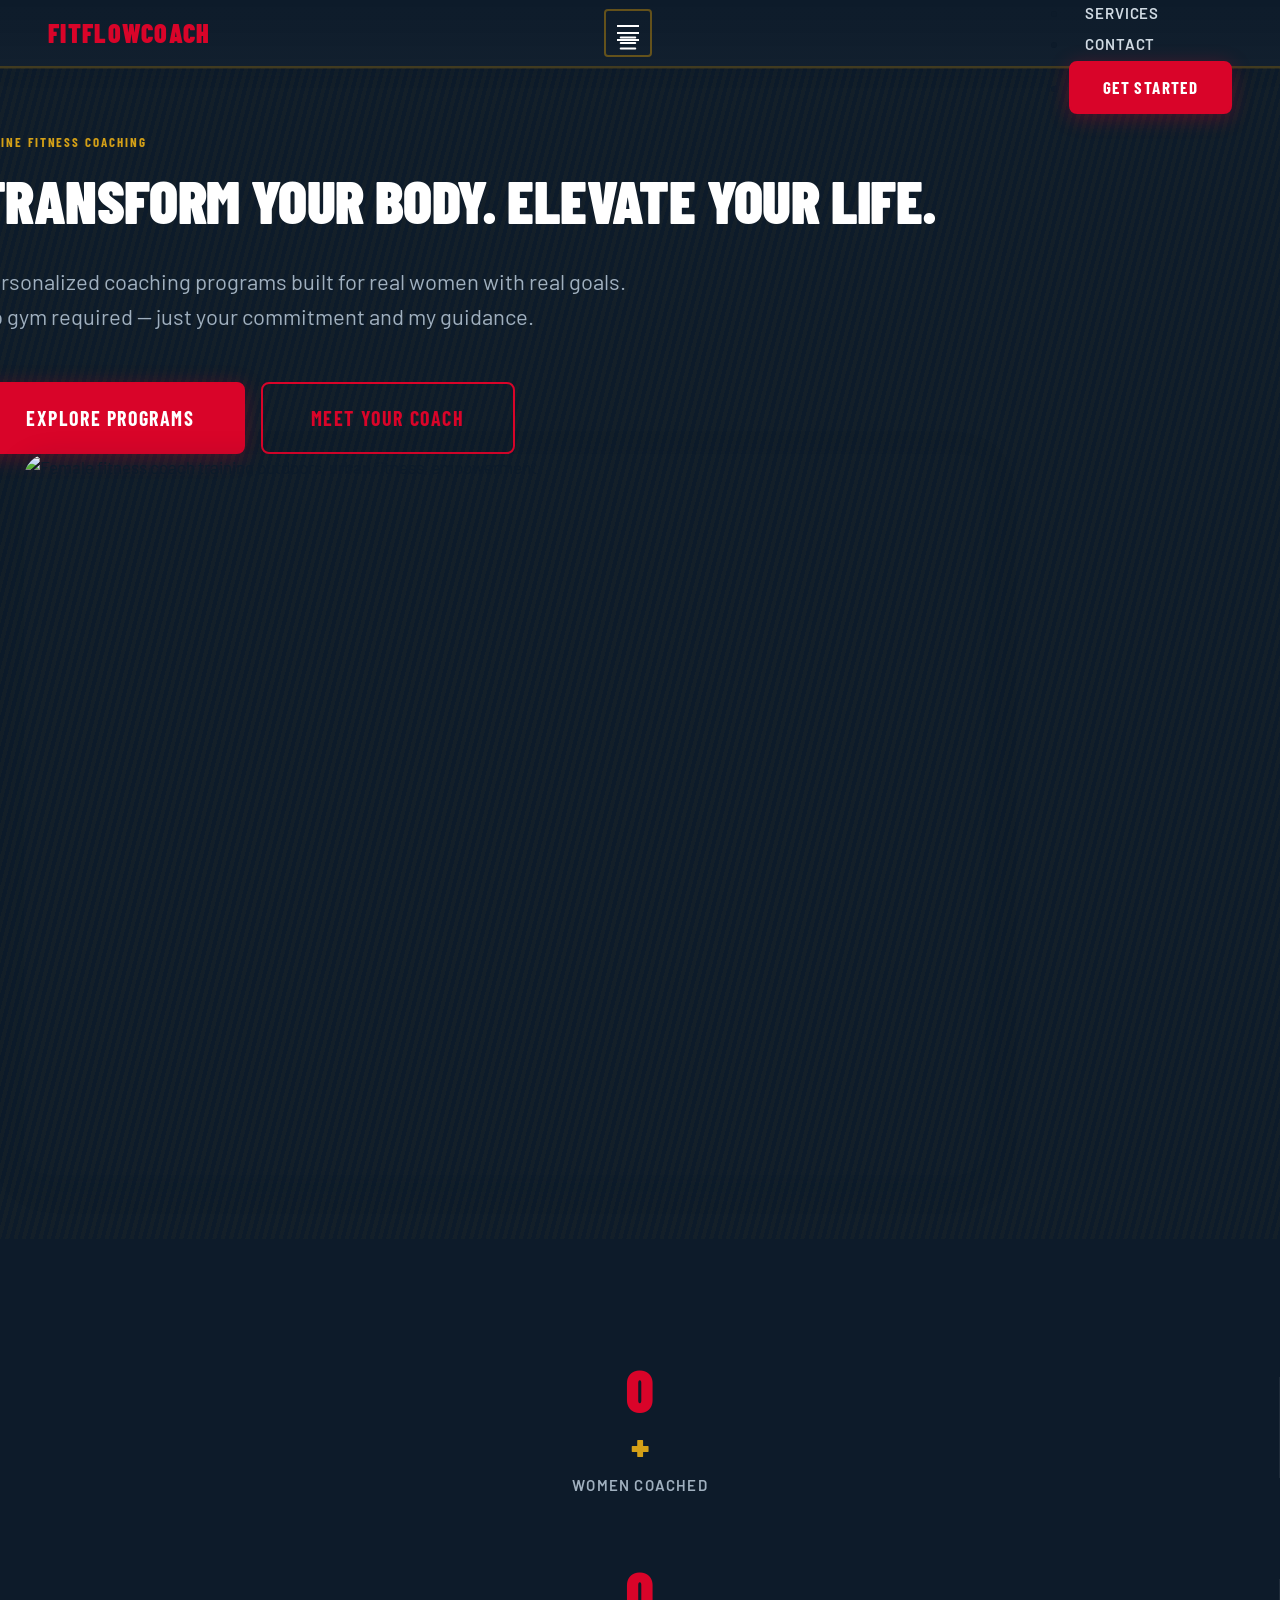
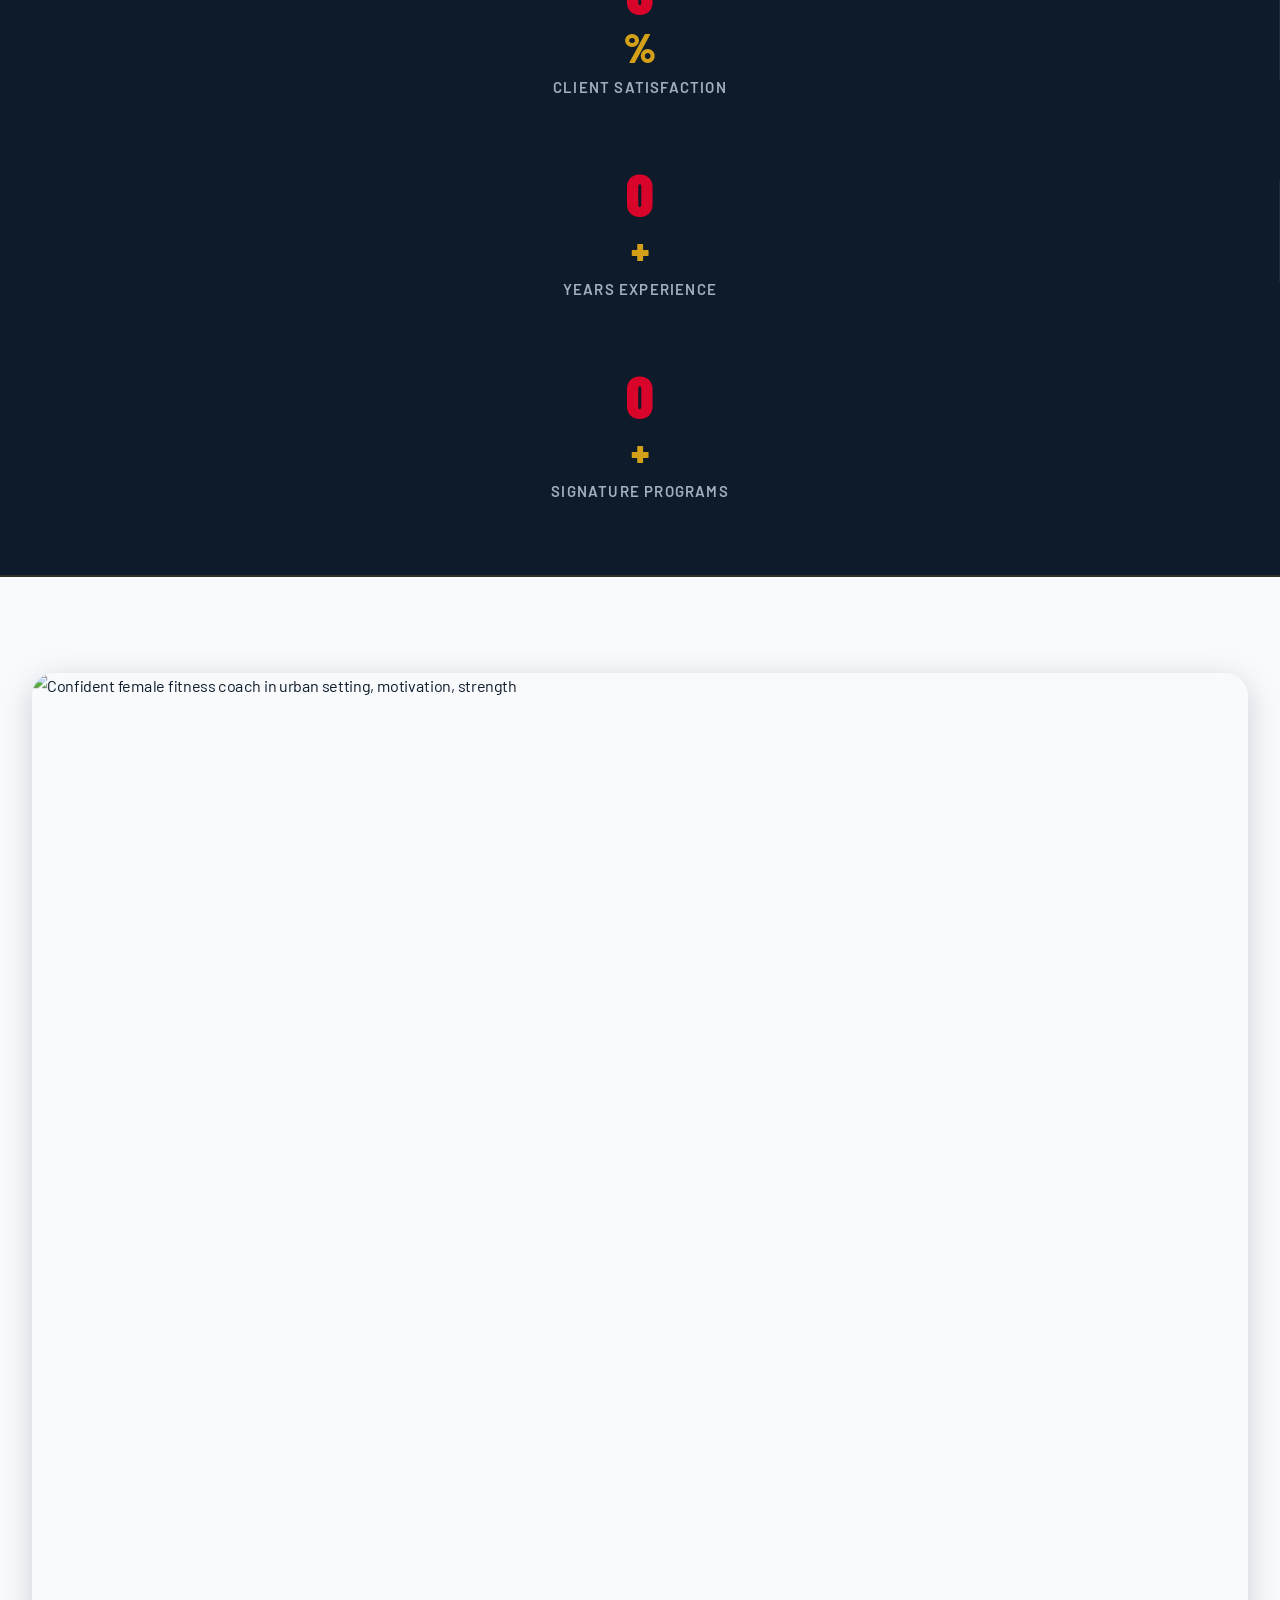
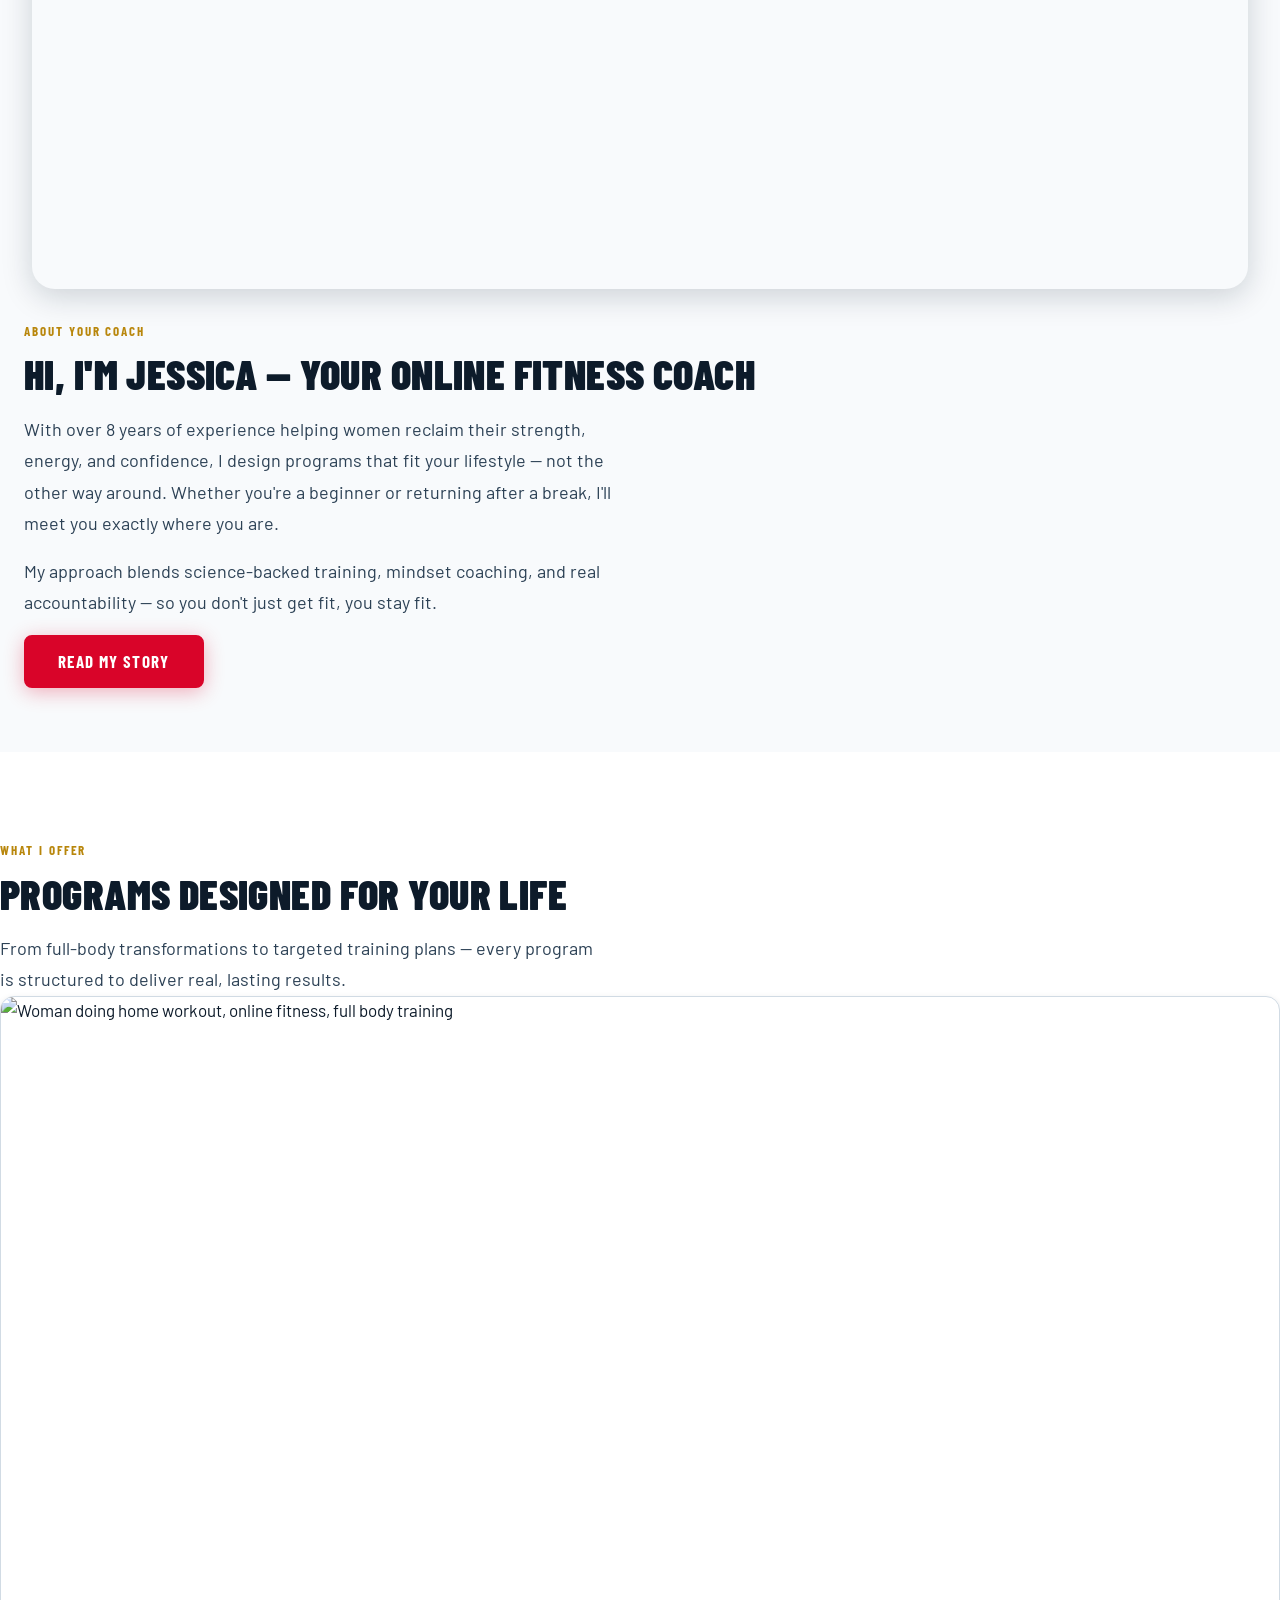
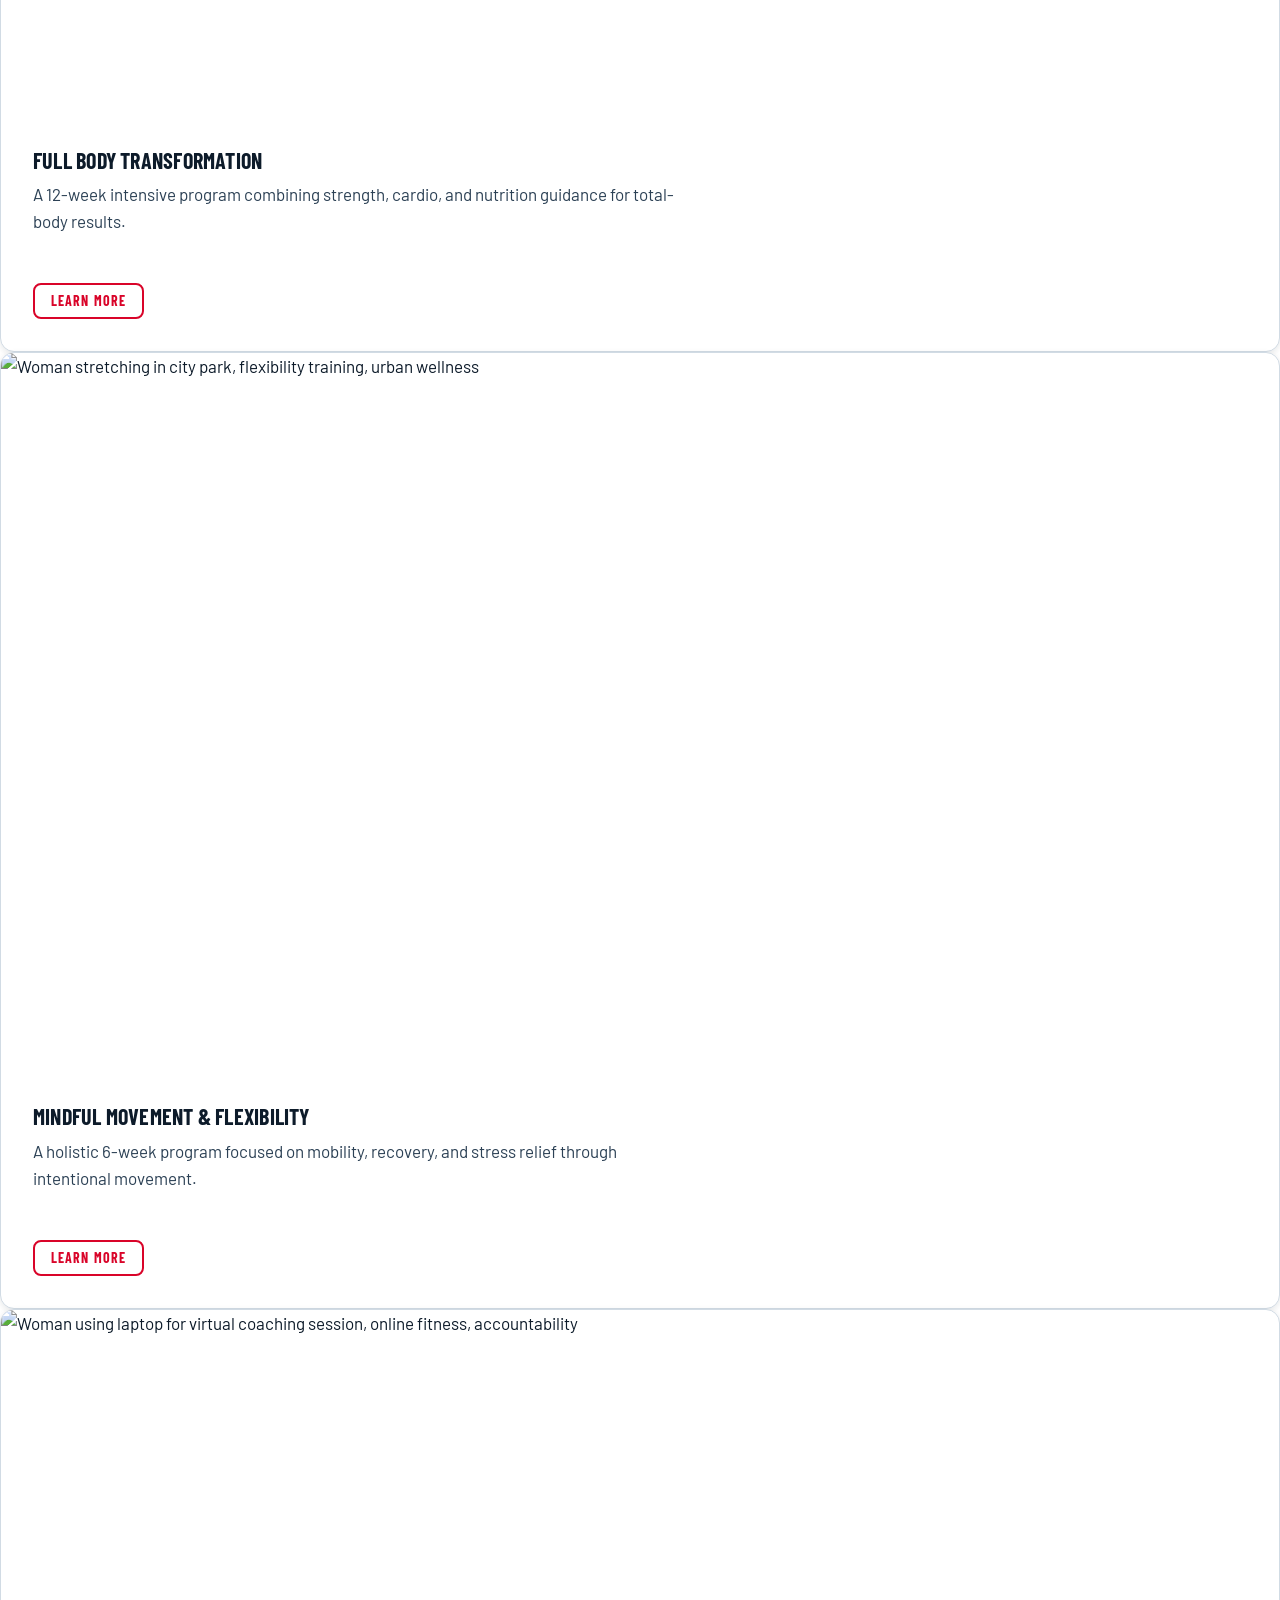
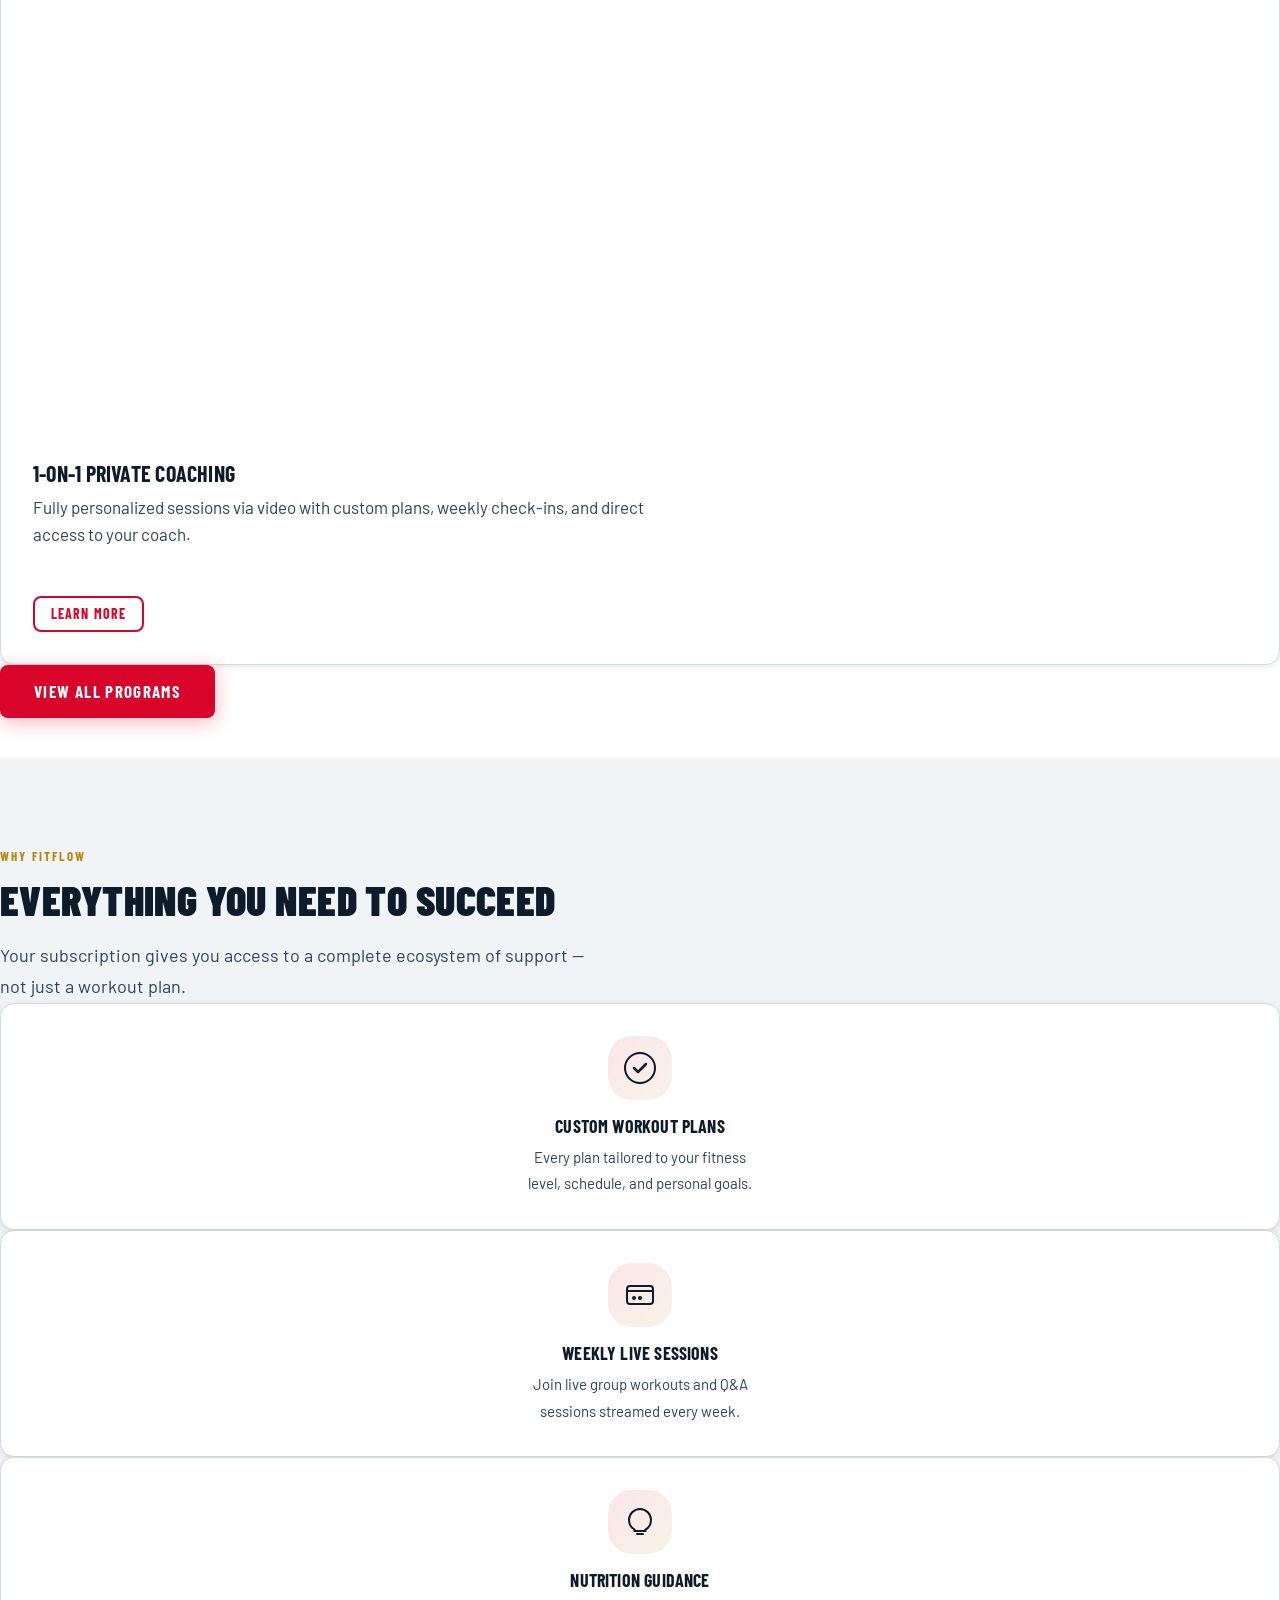
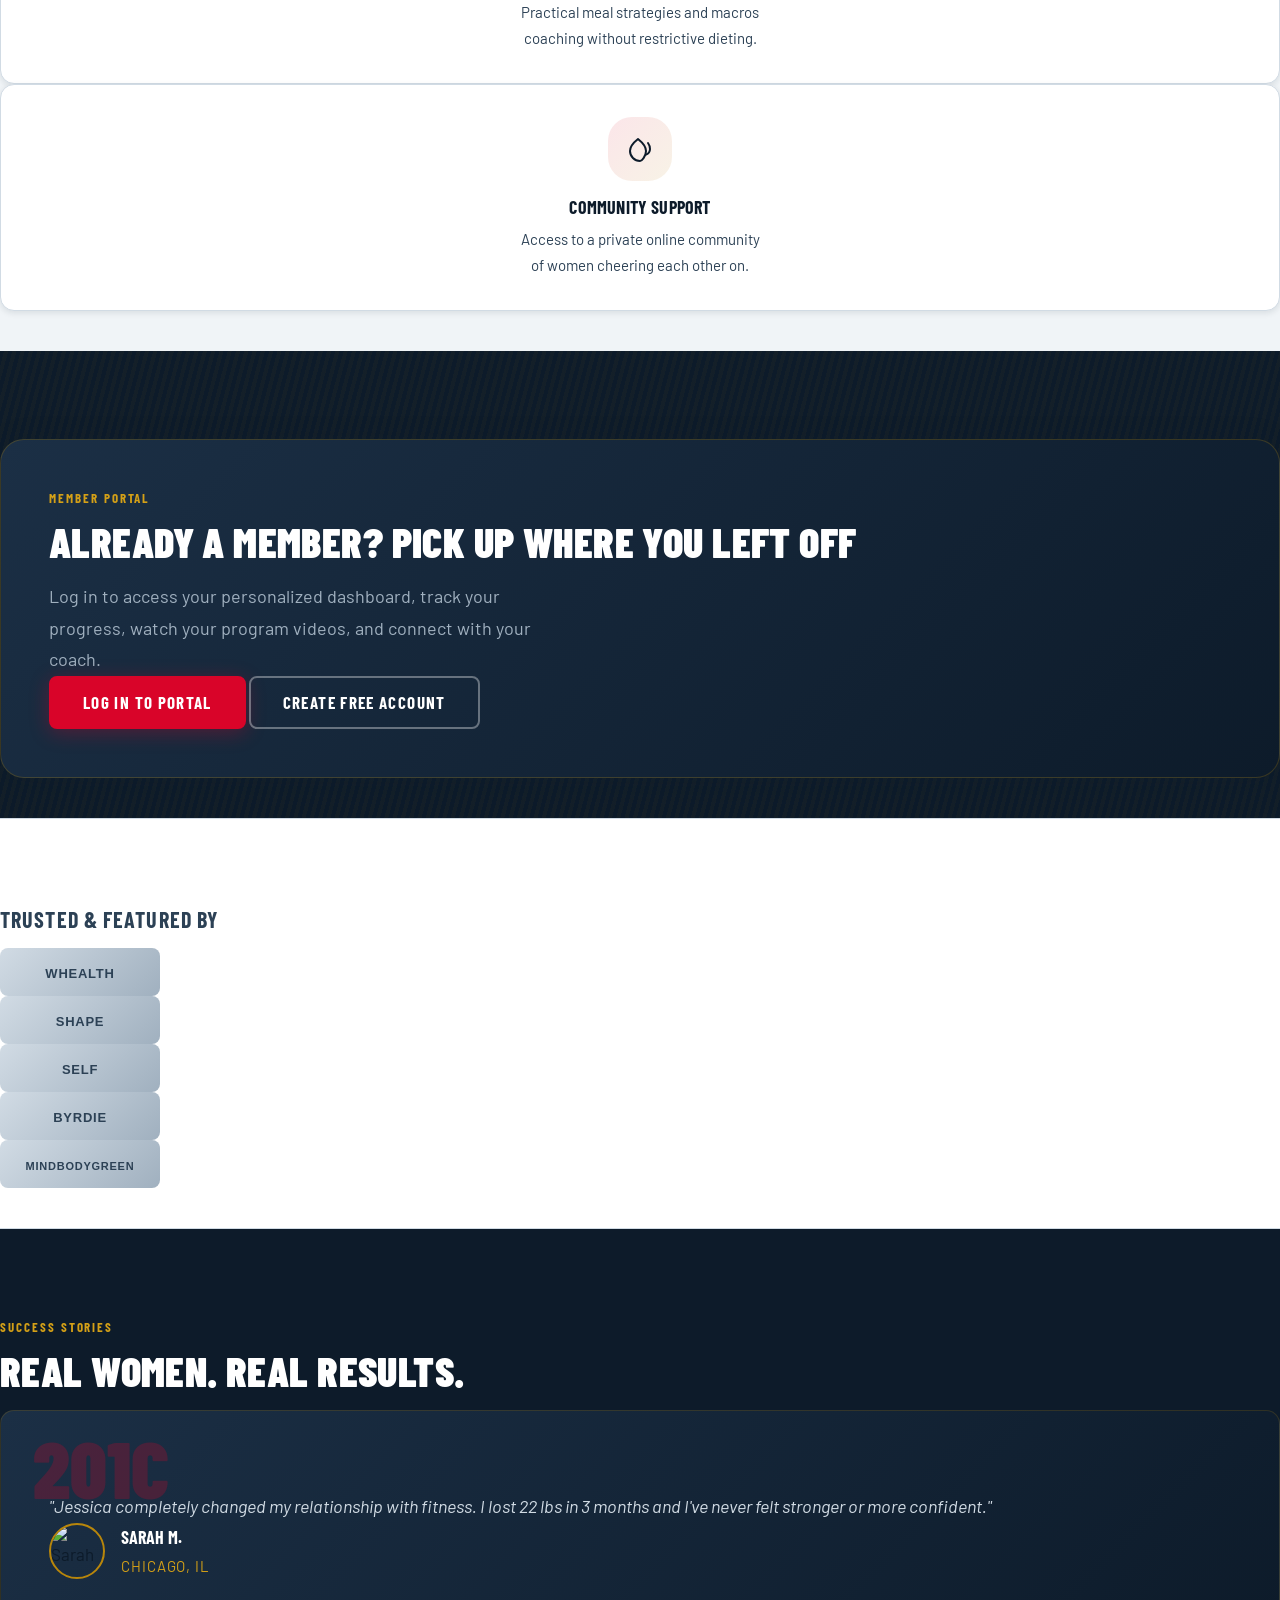
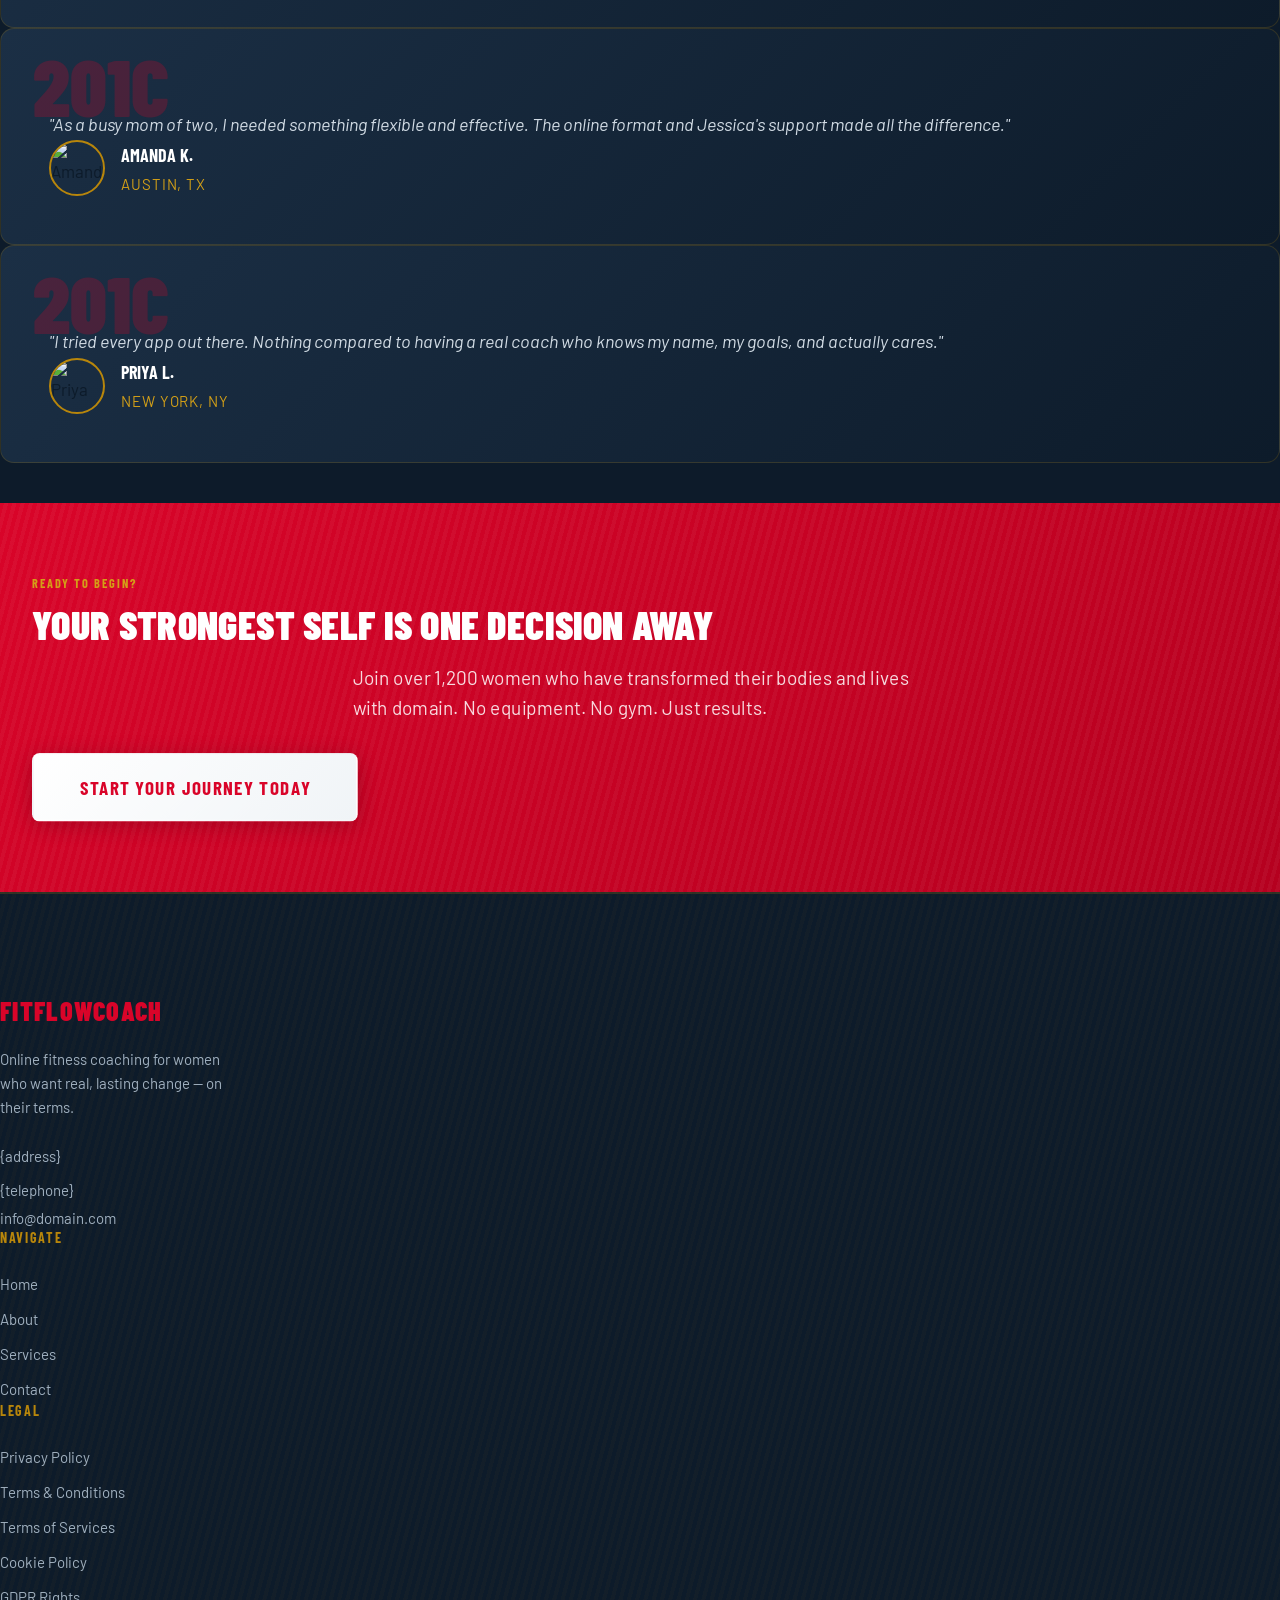
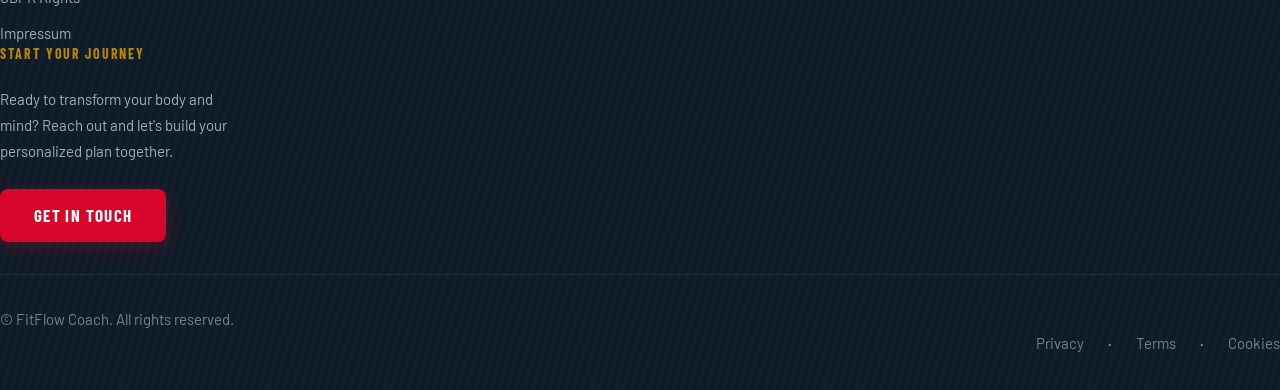
==== index.html @ ef83c3b6 "Initial commit: Batch msgbatch_019ucVMom3RLDq6J95wQAAiG results" ====
<!doctype html>
<html lang="en">
 <head>
  <meta charset="UTF-8">
  <meta name="viewport" content="width=device-width, initial-scale=1.0">
  <title>domain — Online Fitness Coaching for Women</title>
  <meta name="description" content="Transform your body and mindset with domain — personalized online fitness coaching programs designed exclusively for women. Start your journey today.">
  <meta name="robots" content="index, follow">
  <link rel="canonical" href="https://domain.com/">
  <meta property="og:type" content="website">
  <meta property="og:title" content="domain — Online Fitness Coaching for Women">
  <meta property="og:description" content="Transform your body and mindset with domain — personalized online fitness coaching programs designed exclusively for women.">
  <meta property="og:url" content="https://domain.com/">
  <meta property="og:image" content="https://images.unsplash.com/photo-1571019613454-1cb2f99b2d8b?w=1200&amp;h=630&amp;fit=crop">
  <meta name="twitter:card" content="summary_large_image">
  <meta name="twitter:title" content="domain — Online Fitness Coaching for Women">
  <meta name="twitter:description" content="Transform your body and mindset with domain — personalized online fitness coaching programs designed exclusively for women.">
  <link rel="stylesheet" href="style.css">
  <link rel="icon" type="image/png" href="/favicon.png">
  <link rel="apple-touch-icon" href="/apple-touch-icon.png">
 </head>
 <body>
  <header class="l-header navbar navbar-expand-md sticky-top" role="banner">
   <div class="container">
    <a class="navbar-brand c-nav__brand" href="/" aria-label="FitFlow Coach — Home"> <span class="c-nav__logo-text">FitFlow<span class="c-nav__logo-accent">Coach</span></span> </a>
    <button class="navbar-toggler c-nav__toggle" type="button" aria-controls="mainNavigation" aria-expanded="false" aria-label="Toggle navigation"><span class="c-nav__toggle-icon"> 
      <svg width="24" height="24" viewBox="0 0 24 24" fill="none" aria-hidden="true" focusable="false">
       <rect x="3" y="5" width="18" height="2" rx="1" fill="currentColor" /> <rect x="3" y="11" width="18" height="2" rx="1" fill="currentColor" /> <rect x="3" y="17" width="18" height="2" rx="1" fill="currentColor" />
      </svg> 
     </span></button>
    <div class="collapse navbar-collapse c-nav" id="mainNavigation">
     <ul class="navbar-nav ms-auto align-items-md-center gap-md-1" role="list">
      <li class="nav-item" role="listitem"><a class="nav-link c-nav__link" href="/" aria-current="page">Home</a></li>
      <li class="nav-item" role="listitem"><a class="nav-link c-nav__link" href="about.html">About</a></li>
      <li class="nav-item" role="listitem"><a class="nav-link c-nav__link" href="services.html">Services</a></li>
      <li class="nav-item" role="listitem"><a class="nav-link c-nav__link" href="contact.html">Contact</a></li>
      <li class="nav-item ms-md-3" role="listitem"><a class="c-button c-button--primary" href="contact.html">Get Started</a></li>
     </ul>
    </div>
   </div>
  </header>
  <a class="c-skip-link" href="#main-content">Skip to main content</a>
  <main id="main-content" tabindex="-1">
   <section class="l-section l-hero" id="hero" aria-labelledby="hero-heading">
    <div class="container">
     <div class="row align-items-center gy-5">
      <div class="col-12 col-lg-6" data-aos="fade-right">
       <p class="l-hero__eyebrow">Online Fitness Coaching</p>
       <h1 class="l-hero__heading" id="hero-heading"><span class="c-typewriter" aria-label="Transform Your Body. Elevate Your Life.">Transform Your Body. Elevate Your Life.</span></h1>
       <p class="l-hero__subtext">Personalized coaching programs built for real women with real goals. No gym required — just your commitment and my guidance.</p>
       <div class="l-hero__actions d-flex flex-wrap gap-3">
        <a class="c-button c-button--primary c-button--lg" href="services.html">Explore Programs</a> <a class="c-button c-button--outline c-button--lg" href="about.html">Meet Your Coach</a>
       </div>
      </div>
      <div class="col-12 col-lg-6" data-aos="fade-left">
       <div class="ratio ratio-4x3 l-hero__image-wrap">
        <img src="https://images.unsplash.com/photo-1571019613454-1cb2f99b2d8b?w=900&amp;h=675&amp;fit=crop" alt="Female fitness coach training outdoors, urban fitness, empowerment" class="img-fluid l-hero__image" width="900" height="675">
       </div>
      </div>
     </div>
    </div>
   </section>
   <section class="l-section l-stats" id="stats" aria-labelledby="stats-heading">
    <div class="container">
     <h2 class="u-visually-hidden" id="stats-heading">Our Results in Numbers</h2>
     <div class="row gy-4 text-center">
      <div class="col-6 col-md-3" data-aos="fade-up" data-aos-delay="0">
       <div class="c-stat">
        <span class="c-stat__number" data-count="1200">0</span> <span class="c-stat__suffix">+</span>
        <p class="c-stat__label">Women Coached</p>
       </div>
      </div>
      <div class="col-6 col-md-3" data-aos="fade-up" data-aos-delay="100">
       <div class="c-stat">
        <span class="c-stat__number" data-count="96">0</span> <span class="c-stat__suffix">%</span>
        <p class="c-stat__label">Client Satisfaction</p>
       </div>
      </div>
      <div class="col-6 col-md-3" data-aos="fade-up" data-aos-delay="200">
       <div class="c-stat">
        <span class="c-stat__number" data-count="8">0</span> <span class="c-stat__suffix">+</span>
        <p class="c-stat__label">Years Experience</p>
       </div>
      </div>
      <div class="col-6 col-md-3" data-aos="fade-up" data-aos-delay="300">
       <div class="c-stat">
        <span class="c-stat__number" data-count="15">0</span> <span class="c-stat__suffix">+</span>
        <p class="c-stat__label">Signature Programs</p>
       </div>
      </div>
     </div>
    </div>
   </section>
   <section class="l-section l-about-teaser" id="about-teaser" aria-labelledby="about-teaser-heading">
    <div class="container">
     <div class="row align-items-center gy-5">
      <div class="col-12 col-md-5" data-aos="zoom-in">
       <div class="ratio ratio-1x1 l-about-teaser__image-wrap">
        <img src="https://images.unsplash.com/photo-1518611012118-696072aa579a?w=600&amp;h=600&amp;fit=crop" alt="Confident female fitness coach in urban setting, motivation, strength" class="img-fluid l-about-teaser__image" width="600" height="600" loading="lazy">
       </div>
      </div>
      <div class="col-12 col-md-7" data-aos="fade-left">
       <span class="c-section-label">About Your Coach</span>
       <h2 class="c-section-title">Hi, I'm Jessica — Your Online Fitness Coach</h2>
       <p class="c-section-body">With over 8 years of experience helping women reclaim their strength, energy, and confidence, I design programs that fit your lifestyle — not the other way around. Whether you're a beginner or returning after a break, I'll meet you exactly where you are.</p>
       <p class="c-section-body">My approach blends science-backed training, mindset coaching, and real accountability — so you don't just get fit, you stay fit.</p>
       <a class="c-button c-button--primary mt-3" href="about.html">Read My Story</a>
      </div>
     </div>
    </div>
   </section>
   <section class="l-section l-services-preview" id="services-preview" aria-labelledby="services-preview-heading">
    <div class="container">
     <div class="row justify-content-center text-center mb-5" data-aos="fade-up">
      <div class="col-12 col-md-8">
       <span class="c-section-label">What I Offer</span>
       <h2 class="c-section-title" id="services-preview-heading">Programs Designed for Your Life</h2>
       <p class="c-section-body">From full-body transformations to targeted training plans — every program is structured to deliver real, lasting results.</p>
      </div>
     </div>
     <div class="row gy-4">
      <div class="col-12 col-md-4" data-aos="fade-up" data-aos-delay="0">
       <div class="c-card h-100 d-flex flex-column">
        <div class="ratio ratio-16x9">
         <img src="https://images.unsplash.com/photo-1554284126-aa88f22d8b74?w=640&amp;h=360&amp;fit=crop" alt="Woman doing home workout, online fitness, full body training" class="c-card__image" width="640" height="360" loading="lazy">
        </div>
        <div class="c-card__body">
         <h3 class="c-card__title">Full Body Transformation</h3>
         <p class="c-card__text">A 12-week intensive program combining strength, cardio, and nutrition guidance for total-body results.</p>
        </div>
        <div class="c-card__footer mt-auto">
         <a class="c-button c-button--outline c-button--sm" href="services.html">Learn More</a>
        </div>
       </div>
      </div>
      <div class="col-12 col-md-4" data-aos="fade-up" data-aos-delay="100">
       <div class="c-card h-100 d-flex flex-column">
        <div class="ratio ratio-16x9">
         <img src="https://images.unsplash.com/photo-1518310383802-640c2de311b2?w=640&amp;h=360&amp;fit=crop" alt="Woman stretching in city park, flexibility training, urban wellness" class="c-card__image" width="640" height="360" loading="lazy">
        </div>
        <div class="c-card__body">
         <h3 class="c-card__title">Mindful Movement &amp; Flexibility</h3>
         <p class="c-card__text">A holistic 6-week program focused on mobility, recovery, and stress relief through intentional movement.</p>
        </div>
        <div class="c-card__footer mt-auto">
         <a class="c-button c-button--outline c-button--sm" href="services.html">Learn More</a>
        </div>
       </div>
      </div>
      <div class="col-12 col-md-4" data-aos="fade-up" data-aos-delay="200">
       <div class="c-card h-100 d-flex flex-column">
        <div class="ratio ratio-16x9">
         <img src="https://images.unsplash.com/photo-1593079831268-3381b0db4a77?w=640&amp;h=360&amp;fit=crop" alt="Woman using laptop for virtual coaching session, online fitness, accountability" class="c-card__image" width="640" height="360" loading="lazy">
        </div>
        <div class="c-card__body">
         <h3 class="c-card__title">1-on-1 Private Coaching</h3>
         <p class="c-card__text">Fully personalized sessions via video with custom plans, weekly check-ins, and direct access to your coach.</p>
        </div>
        <div class="c-card__footer mt-auto">
         <a class="c-button c-button--outline c-button--sm" href="services.html">Learn More</a>
        </div>
       </div>
      </div>
     </div>
     <div class="row justify-content-center mt-5" data-aos="fade-up">
      <div class="col-auto">
       <a class="c-button c-button--primary" href="services.html">View All Programs</a>
      </div>
     </div>
    </div>
   </section>
   <section class="l-section l-benefits" id="subscription-benefits" aria-labelledby="benefits-heading">
    <div class="container">
     <div class="row justify-content-center text-center mb-5" data-aos="fade-up">
      <div class="col-12 col-md-8">
       <span class="c-section-label">Why FitFlow</span>
       <h2 class="c-section-title" id="benefits-heading">Everything You Need to Succeed</h2>
       <p class="c-section-body">Your subscription gives you access to a complete ecosystem of support — not just a workout plan.</p>
      </div>
     </div>
     <div class="row gy-4">
      <div class="col-12 col-sm-6 col-lg-3" data-aos="fade-up" data-aos-delay="0">
       <div class="c-benefit">
        <div class="c-benefit__icon" aria-hidden="true">
         <svg width="32" height="32" viewBox="0 0 32 32" fill="none" xmlns="http://www.w3.org/2000/svg">
          <circle cx="16" cy="16" r="15" stroke="currentColor" stroke-width="2" /> <path d="M10 16l4 4 8-8" stroke="currentColor" stroke-width="2.5" stroke-linecap="round" stroke-linejoin="round" />
         </svg>
        </div>
        <h3 class="c-benefit__title">Custom Workout Plans</h3>
        <p class="c-benefit__text">Every plan tailored to your fitness level, schedule, and personal goals.</p>
       </div>
      </div>
      <div class="col-12 col-sm-6 col-lg-3" data-aos="fade-up" data-aos-delay="100">
       <div class="c-benefit">
        <div class="c-benefit__icon" aria-hidden="true">
         <svg width="32" height="32" viewBox="0 0 32 32" fill="none" xmlns="http://www.w3.org/2000/svg">
          <rect x="3" y="7" width="26" height="18" rx="3" stroke="currentColor" stroke-width="2" /> <path d="M3 12h26" stroke="currentColor" stroke-width="2" /> <circle cx="10" cy="19" r="2" fill="currentColor" /> <circle cx="16" cy="19" r="2" fill="currentColor" />
         </svg>
        </div>
        <h3 class="c-benefit__title">Weekly Live Sessions</h3>
        <p class="c-benefit__text">Join live group workouts and Q&amp;A sessions streamed every week.</p>
       </div>
      </div>
      <div class="col-12 col-sm-6 col-lg-3" data-aos="fade-up" data-aos-delay="200">
       <div class="c-benefit">
        <div class="c-benefit__icon" aria-hidden="true">
         <svg width="32" height="32" viewBox="0 0 32 32" fill="none" xmlns="http://www.w3.org/2000/svg">
          <path d="M16 3C9.925 3 5 7.925 5 14c0 4.09 2.193 7.665 5.5 9.598V25h11v-1.402A11 11 0 0 0 27 14C27 7.925 22.075 3 16 3Z" stroke="currentColor" stroke-width="2" /> <path d="M11 25h10M13 28h6" stroke="currentColor" stroke-width="2" stroke-linecap="round" />
         </svg>
        </div>
        <h3 class="c-benefit__title">Nutrition Guidance</h3>
        <p class="c-benefit__text">Practical meal strategies and macros coaching without restrictive dieting.</p>
       </div>
      </div>
      <div class="col-12 col-sm-6 col-lg-3" data-aos="fade-up" data-aos-delay="300">
       <div class="c-benefit">
        <div class="c-benefit__icon" aria-hidden="true">
         <svg width="32" height="32" viewBox="0 0 32 32" fill="none" xmlns="http://www.w3.org/2000/svg">
          <path d="M16 28C10.477 28 6 23.523 6 18c0-3.866 2.79-7.866 8-12 5.21 4.134 8 8.134 8 12 0 5.523-4.477 10-6 10Z" stroke="currentColor" stroke-width="2" stroke-linejoin="round" /> <path d="M24 10c1.5 2 2 4 2 6a6 6 0 0 1-4 5.6" stroke="currentColor" stroke-width="2" stroke-linecap="round" />
         </svg>
        </div>
        <h3 class="c-benefit__title">Community Support</h3>
        <p class="c-benefit__text">Access to a private online community of women cheering each other on.</p>
       </div>
      </div>
     </div>
    </div>
   </section>
   <section class="l-section l-login-teaser" id="login-teaser" aria-labelledby="login-teaser-heading">
    <div class="container">
     <div class="row justify-content-center">
      <div class="col-12 col-md-10 col-lg-8" data-aos="fade-up">
       <div class="c-login-teaser">
        <div class="row align-items-center gy-4">
         <div class="col-12 col-md-7">
          <span class="c-section-label c-section-label--light">Member Portal</span>
          <h2 class="c-login-teaser__title" id="login-teaser-heading">Already a Member? Pick Up Where You Left Off</h2>
          <p class="c-login-teaser__text">Log in to access your personalized dashboard, track your progress, watch your program videos, and connect with your coach.</p>
         </div>
         <div class="col-12 col-md-5 d-flex flex-column gap-3">
          <a class="c-button c-button--primary w-100" href="contact.html">Log In to Portal</a> <a class="c-button c-button--ghost w-100" href="contact.html">Create Free Account</a>
         </div>
        </div>
       </div>
      </div>
     </div>
    </div>
   </section>
   <section class="l-section l-partners" id="partners" aria-labelledby="partners-heading">
    <div class="container">
     <div class="row justify-content-center text-center mb-4" data-aos="fade-up">
      <div class="col-12">
       <h2 class="c-section-title--sm" id="partners-heading">Trusted &amp; Featured By</h2>
      </div>
     </div>
     <div class="row align-items-center justify-content-center gy-4 gx-5" aria-label="Partner logos" data-aos="fade-up">
      <div class="col-6 col-sm-4 col-md-2 d-flex justify-content-center">
       <div class="c-partner-logo" aria-label="Women's Health Magazine">
        <svg viewBox="0 0 120 40" fill="none" xmlns="http://www.w3.org/2000/svg" width="120" height="40" aria-hidden="true" focusable="false">
         <rect width="120" height="40" rx="4" fill="none" /> <text x="60" y="26" text-anchor="middle" font-size="13" font-weight="700" fill="currentColor" font-family="sans-serif">WHealth</text>
        </svg>
       </div>
      </div>
      <div class="col-6 col-sm-4 col-md-2 d-flex justify-content-center">
       <div class="c-partner-logo" aria-label="Shape Magazine">
        <svg viewBox="0 0 120 40" fill="none" xmlns="http://www.w3.org/2000/svg" width="120" height="40" aria-hidden="true" focusable="false">
         <rect width="120" height="40" rx="4" fill="none" /> <text x="60" y="26" text-anchor="middle" font-size="13" font-weight="700" fill="currentColor" font-family="sans-serif">SHAPE</text>
        </svg>
       </div>
      </div>
      <div class="col-6 col-sm-4 col-md-2 d-flex justify-content-center">
       <div class="c-partner-logo" aria-label="Self Magazine">
        <svg viewBox="0 0 120 40" fill="none" xmlns="http://www.w3.org/2000/svg" width="120" height="40" aria-hidden="true" focusable="false">
         <rect width="120" height="40" rx="4" fill="none" /> <text x="60" y="26" text-anchor="middle" font-size="13" font-weight="700" fill="currentColor" font-family="sans-serif">SELF</text>
        </svg>
       </div>
      </div>
      <div class="col-6 col-sm-4 col-md-2 d-flex justify-content-center">
       <div class="c-partner-logo" aria-label="Byrdie">
        <svg viewBox="0 0 120 40" fill="none" xmlns="http://www.w3.org/2000/svg" width="120" height="40" aria-hidden="true" focusable="false">
         <rect width="120" height="40" rx="4" fill="none" /> <text x="60" y="26" text-anchor="middle" font-size="13" font-weight="700" fill="currentColor" font-family="sans-serif">Byrdie</text>
        </svg>
       </div>
      </div>
      <div class="col-6 col-sm-4 col-md-2 d-flex justify-content-center">
       <div class="c-partner-logo" aria-label="Mindbodygreen">
        <svg viewBox="0 0 120 40" fill="none" xmlns="http://www.w3.org/2000/svg" width="120" height="40" aria-hidden="true" focusable="false">
         <rect width="120" height="40" rx="4" fill="none" /> <text x="60" y="26" text-anchor="middle" font-size="11" font-weight="700" fill="currentColor" font-family="sans-serif">mindbodygreen</text>
        </svg>
       </div>
      </div>
     </div>
    </div>
   </section>
   <section class="l-section l-testimonials" id="testimonials" aria-labelledby="testimonials-heading">
    <div class="container">
     <div class="row justify-content-center text-center mb-5" data-aos="fade-up">
      <div class="col-12 col-md-8">
       <span class="c-section-label">Success Stories</span>
       <h2 class="c-section-title" id="testimonials-heading">Real Women. Real Results.</h2>
      </div>
     </div>
     <div class="row gy-4">
      <div class="col-12 col-md-4" data-aos="fade-up" data-aos-delay="0">
       <div class="c-testimonial h-100">
        <blockquote class="c-testimonial__quote">"Jessica completely changed my relationship with fitness. I lost 22 lbs in 3 months and I've never felt stronger or more confident."</blockquote>
        <div class="c-testimonial__author d-flex align-items-center gap-3 mt-4">
         <div class="c-testimonial__avatar">
          <img src="https://images.unsplash.com/photo-1531746020798-e6953c6e8e04?w=80&amp;h=80&amp;fit=crop&amp;crop=face" alt="Sarah M., fitness client testimonial" width="56" height="56" loading="lazy">
         </div>
         <div>
          <strong class="c-testimonial__name">Sarah M.</strong>
          <p class="c-testimonial__role">Chicago, IL</p>
         </div>
        </div>
       </div>
      </div>
      <div class="col-12 col-md-4" data-aos="fade-up" data-aos-delay="100">
       <div class="c-testimonial h-100">
        <blockquote class="c-testimonial__quote">"As a busy mom of two, I needed something flexible and effective. The online format and Jessica's support made all the difference."</blockquote>
        <div class="c-testimonial__author d-flex align-items-center gap-3 mt-4">
         <div class="c-testimonial__avatar">
          <img src="https://images.unsplash.com/photo-1508214751196-bcfd4ca60f91?w=80&amp;h=80&amp;fit=crop&amp;crop=face" alt="Amanda K., fitness client testimonial" width="56" height="56" loading="lazy">
         </div>
         <div>
          <strong class="c-testimonial__name">Amanda K.</strong>
          <p class="c-testimonial__role">Austin, TX</p>
         </div>
        </div>
       </div>
      </div>
      <div class="col-12 col-md-4" data-aos="fade-up" data-aos-delay="200">
       <div class="c-testimonial h-100">
        <blockquote class="c-testimonial__quote">"I tried every app out there. Nothing compared to having a real coach who knows my name, my goals, and actually cares."</blockquote>
        <div class="c-testimonial__author d-flex align-items-center gap-3 mt-4">
         <div class="c-testimonial__avatar">
          <img src="https://images.unsplash.com/photo-1544005313-94ddf0286df2?w=80&amp;h=80&amp;fit=crop&amp;crop=face" alt="Priya L., fitness client testimonial" width="56" height="56" loading="lazy">
         </div>
         <div>
          <strong class="c-testimonial__name">Priya L.</strong>
          <p class="c-testimonial__role">New York, NY</p>
         </div>
        </div>
       </div>
      </div>
     </div>
    </div>
   </section>
   <section class="l-section l-cta" id="cta" aria-labelledby="cta-heading">
    <div class="container">
     <div class="row justify-content-center text-center">
      <div class="col-12 col-md-9 col-lg-7" data-aos="zoom-in">
       <span class="c-section-label c-section-label--light">Ready to Begin?</span>
       <h2 class="c-cta__title" id="cta-heading">Your Strongest Self Is One Decision Away</h2>
       <p class="c-cta__text">Join over 1,200 women who have transformed their bodies and lives with domain. No equipment. No gym. Just results.</p>
       <a class="c-button c-button--cta" href="contact.html">Start Your Journey Today</a>
      </div>
     </div>
    </div>
   </section>
  </main>
  <footer class="l-footer" role="contentinfo">
   <div class="container">
    <div class="row gy-5">
     <div class="col-12 col-md-4">
      <a class="l-footer__brand" href="/" aria-label="FitFlow Coach — Home"> <span class="c-nav__logo-text">FitFlow<span class="c-nav__logo-accent">Coach</span></span> </a>
      <p class="l-footer__tagline">Online fitness coaching for women who want real, lasting change — on their terms.</p>
      <address class="l-footer__address" aria-label="Company address">{address}</address>
      <p class="l-footer__phone"><a href="tel:{telephone}" class="l-footer__link">{telephone}</a></p>
      <p class="l-footer__email"><a href="mailto:info@domain.com" class="l-footer__link">info@domain.com</a></p>
     </div>
     <div class="col-6 col-md-2">
      <h3 class="l-footer__nav-title">Navigate</h3>
      <ul class="l-footer__nav-list" role="list">
       <li role="listitem"><a class="l-footer__link" href="/">Home</a></li>
       <li role="listitem"><a class="l-footer__link" href="about.html">About</a></li>
       <li role="listitem"><a class="l-footer__link" href="services.html">Services</a></li>
       <li role="listitem"><a class="l-footer__link" href="contact.html">Contact</a></li>
      </ul>
     </div>
     <div class="col-6 col-md-2">
      <h3 class="l-footer__nav-title">Legal</h3>
      <ul class="l-footer__nav-list" role="list">
       <li role="listitem"><a class="l-footer__link" href="privacy.html">Privacy Policy</a></li>
       <li role="listitem"><a class="l-footer__link" href="terms_and_conditions.html">Terms &amp; Conditions</a></li>
       <li role="listitem"><a class="l-footer__link" href="terms_of_services.html">Terms of Services</a></li>
       <li role="listitem"><a class="l-footer__link" href="cookie_policy.html">Cookie Policy</a></li>
       <li role="listitem"><a class="l-footer__link" href="gdpr-rights.html">GDPR Rights</a></li>
       <li role="listitem"><a class="l-footer__link" href="impressum.html">Impressum</a></li>
      </ul>
     </div>
     <div class="col-12 col-md-4">
      <h3 class="l-footer__nav-title">Start Your Journey</h3>
      <p class="l-footer__cta-text">Ready to transform your body and mind? Reach out and let's build your personalized plan together.</p>
      <a class="c-button c-button--primary" href="contact.html">Get in Touch</a>
     </div>
    </div>
    <hr class="l-footer__divider">
    <div class="row align-items-center gy-2">
     <div class="col-12 col-md-6">
      <p class="l-footer__copy">© <span id="footer-year"></span> FitFlow Coach. All rights reserved.</p>
     </div>
     <div class="col-12 col-md-6 text-md-end">
      <p class="l-footer__legal-links"><a class="l-footer__link" href="privacy.html">Privacy</a> · <a class="l-footer__link" href="terms_and_conditions.html">Terms</a> · <a class="l-footer__link" href="cookie_policy.html">Cookies</a></p>
     </div>
    </div>
   </div>
  </footer>
  <script src="script.js" defer></script>
 </body>
</html>
---- style.css ----
@import url('https://fonts.googleapis.com/css2?family=Barlow:wght@400;600;700;900&family=Barlow+Condensed:wght@700;900&display=swap');

:root {
  --color-primary: #d90429;
  --color-primary-hover: #b5001f;
  --color-primary-active: #8a0018;
  --color-secondary: #0d1b2a;
  --color-secondary-light: #1b2f45;
  --color-accent-brass: #b8860b;
  --color-accent-brass-light: #d4a017;
  --color-neutral-900: #0d1b2a;
  --color-neutral-800: #1a2e40;
  --color-neutral-700: #2c4155;
  --color-neutral-300: #a0b0bf;
  --color-neutral-200: #d1dbe4;
  --color-neutral-100: #f0f4f7;
  --color-neutral-50: #f8fafc;
  --color-white: #ffffff;
  --color-success: #1a7a4a;
  --color-success-bg: #d4edda;
  --color-error: #c0392b;
  --color-error-bg: #fdecea;
  --color-border: #d1dbe4;

  --font-primary: 'Barlow', system-ui, -apple-system, sans-serif;
  --font-secondary: 'Barlow Condensed', system-ui, -apple-system, sans-serif;

  --font-size-base: clamp(15px, 1.8vw, 17px);
  --font-size-sm: clamp(13px, 1.4vw, 15px);
  --font-size-h1: clamp(32px, 5.5vw, 60px);
  --font-size-h2: clamp(26px, 4vw, 42px);
  --font-size-h3: clamp(20px, 3vw, 28px);
  --font-size-h4: clamp(17px, 2.2vw, 22px);
  --font-size-h5: clamp(15px, 1.8vw, 18px);
  --font-size-h6: clamp(14px, 1.5vw, 16px);

  --font-weight-regular: 400;
  --font-weight-semibold: 600;
  --font-weight-bold: 700;
  --font-weight-black: 900;

  --line-height-tight: 1.15;
  --line-height-base: 1.6;
  --line-height-relaxed: 1.75;

  --space-xs: 4px;
  --space-sm: 8px;
  --space-md: 16px;
  --space-lg: 24px;
  --space-xl: 32px;
  --space-2xl: 48px;
  --space-3xl: 64px;
  --space-4xl: 96px;

  --logo-w: 160px;
  --logo-h: 42px;
  --nav-h: 68px;
  --header-h: 68px;
  --container-max-w: 1280px;
  --container-px: var(--space-lg);

  --border-radius-sm: 4px;
  --border-radius-md: 8px;
  --border-radius-lg: 14px;
  --border-radius-xl: 24px;
  --border-radius-pill: 999px;

  --shadow-sm: 0 2px 6px rgba(13, 27, 42, 0.10);
  --shadow-md: 0 4px 16px rgba(13, 27, 42, 0.14);
  --shadow-lg: 0 8px 32px rgba(13, 27, 42, 0.18);
  --shadow-primary: 0 4px 20px rgba(217, 4, 41, 0.30);

  --transition-fast: 150ms ease-in-out;
  --transition-base: 250ms ease-in-out;
  --transition-slow: 400ms ease-in-out;

  --z-nav: 1000;
  --z-modal: 1100;
  --z-tooltip: 1200;

  --bp-xl: 1280px;
  --bp-lg: 1024px;
  --bp-md: 768px;
  --bp-sm: 480px;
}

*,
*::before,
*::after {
  box-sizing: border-box;
  margin: 0;
  padding: 0;
}

html {
  font-size: 100%;
  scroll-behavior: smooth;
  max-width: 100%;
  overflow-x: hidden;
}

body {
  font-family: var(--font-primary);
  font-size: var(--font-size-base);
  font-weight: var(--font-weight-regular);
  line-height: var(--line-height-base);
  color: var(--color-neutral-900);
  background-color: var(--color-white);
  max-width: 100%;
  overflow-x: hidden;
  -webkit-font-smoothing: antialiased;
  -moz-osx-font-smoothing: grayscale;
}

body.u-no-scroll {
  overflow: hidden;
}

img,
svg,
video {
  max-width: 100%;
  height: auto;
  display: block;
}

pre,
code,
table {
  max-width: 100%;
  overflow: auto;
}

.row {
  --bs-gutter-x: var(--space, 1.5rem);
}

.ratio {
  overflow: hidden;
}

[class='col'] {
  min-width: 0;
}

a {
  color: var(--color-primary);
  text-decoration: none;
  transition: color var(--transition-fast);
}

a:hover {
  color: var(--color-primary-hover);
  text-decoration: underline;
}

a:focus-visible {
  outline: 3px solid var(--color-primary);
  outline-offset: 3px;
  border-radius: var(--border-radius-sm);
}

p {
  max-width: 65ch;
  margin-bottom: var(--space-md);
}

p:last-child {
  margin-bottom: 0;
}

h1,
h2,
h3,
h4,
h5,
h6 {
  font-family: var(--font-secondary);
  font-weight: var(--font-weight-black);
  line-height: var(--line-height-tight);
  color: var(--color-neutral-900);
  margin-top: 0;
  margin-bottom: var(--space-md);
  text-transform: uppercase;
  letter-spacing: 0.01em;
}

h1 {
  font-size: var(--font-size-h1);
  font-weight: var(--font-weight-black);
  letter-spacing: -0.01em;
}

h2 {
  font-size: var(--font-size-h2);
  font-weight: var(--font-weight-black);
}

h3 {
  font-size: var(--font-size-h3);
  font-weight: var(--font-weight-bold);
}

h4 {
  font-size: var(--font-size-h4);
  font-weight: var(--font-weight-bold);
}

h5 {
  font-size: var(--font-size-h5);
  font-weight: var(--font-weight-semibold);
}

h6 {
  font-size: var(--font-size-h6);
  font-weight: var(--font-weight-semibold);
}

ul,
ol {
  padding-left: var(--space-lg);
  margin-bottom: var(--space-md);
}

li {
  margin-bottom: var(--space-xs);
}

blockquote {
  border-left: 4px solid var(--color-primary);
  padding-left: var(--space-md);
  margin: var(--space-xl) 0;
  font-style: italic;
  color: var(--color-neutral-700);
}

figure {
  margin: 0;
}

section[id] {
  scroll-margin-top: var(--nav-h);
}

address {
  font-style: normal;
}

.l-container {
  max-width: var(--container-max-w);
  margin-inline: auto;
  padding-inline: var(--container-px);
  width: 100%;
}

.l-section {
  padding-block: var(--space-3xl);
}

.l-section--sm {
  padding-block: var(--space-2xl);
}

.l-section--lg {
  padding-block: var(--space-4xl);
}

.l-section--dark {
  background-color: var(--color-secondary);
  color: var(--color-white);
}

.l-section--dark h1,
.l-section--dark h2,
.l-section--dark h3,
.l-section--dark h4,
.l-section--dark h5,
.l-section--dark h6 {
  color: var(--color-white);
}

.l-section--dark p {
  color: var(--color-neutral-300);
}

.l-section--light {
  background-color: var(--color-neutral-100);
}

.l-section--alt {
  background-color: var(--color-neutral-100);
}

.l-section--alt h1,
.l-section--alt h2,
.l-section--alt h3,
.l-section--alt h4,
.l-section--alt h5,
.l-section--alt h6 {
  color: var(--color-neutral-900);
}

.l-section--hero-legal {
  background-color: var(--color-secondary);
  background-image: repeating-linear-gradient(
    105deg,
    transparent 0,
    transparent 4px,
    rgba(184, 134, 11, 0.04) 4px,
    rgba(184, 134, 11, 0.04) 8px
  );
  padding-block: var(--space-3xl);
  position: relative;
}

.l-section--hero-legal h1,
.l-section--hero-legal h2,
.l-section--hero-legal h3 {
  color: var(--color-white);
}

.l-section--hero-legal p {
  color: var(--color-neutral-300);
}

.l-section--hero-sub {
  background-color: var(--color-secondary);
  background-image: repeating-linear-gradient(
    105deg,
    transparent 0,
    transparent 4px,
    rgba(184, 134, 11, 0.04) 4px,
    rgba(184, 134, 11, 0.04) 8px
  );
  position: relative;
}

.l-section--hero-sub h1,
.l-section--hero-sub h2,
.l-section--hero-sub h3 {
  color: var(--color-white);
}

.l-section--hero-sub p {
  color: var(--color-neutral-300);
}

.l-section--cta {
  background: linear-gradient(135deg, var(--color-secondary) 0%, var(--color-secondary-light) 100%);
  background-image: repeating-linear-gradient(
    105deg,
    transparent 0,
    transparent 4px,
    rgba(184, 134, 11, 0.04) 4px,
    rgba(184, 134, 11, 0.04) 8px
  );
}

.l-section--cta h1,
.l-section--cta h2,
.l-section--cta h3 {
  color: var(--color-white);
}

.l-section--cta p {
  color: var(--color-neutral-300);
}

.l-section--legal {
  background-color: var(--color-neutral-50);
}

.l-section--brass {
  background-color: var(--color-secondary);
  background-image: repeating-linear-gradient(
      105deg,
      transparent 0px,
      transparent 3px,
      rgba(184, 134, 11, 0.04) 3px,
      rgba(184, 134, 11, 0.04) 6px
    ),
    repeating-linear-gradient(
      15deg,
      transparent 0px,
      transparent 4px,
      rgba(212, 160, 23, 0.03) 4px,
      rgba(212, 160, 23, 0.03) 8px
    );
  position: relative;
}

.l-grid {
  display: grid;
  gap: var(--space-xl);
  grid-template-columns: repeat(auto-fit, minmax(280px, 1fr));
}

.l-header {
  height: var(--header-h);
  position: sticky;
  top: 0;
  z-index: var(--z-nav);
}

.l-footer {
  background-color: var(--color-secondary);
  background-image: repeating-linear-gradient(
    105deg,
    transparent 0,
    transparent 4px,
    rgba(184, 134, 11, 0.03) 4px,
    rgba(184, 134, 11, 0.03) 8px
  );
  color: var(--color-neutral-300);
  padding-top: var(--space-4xl);
  padding-bottom: var(--space-xl);
  border-top: 2px solid rgba(184, 134, 11, 0.2);
}

.l-stats {
  background-color: var(--color-secondary);
  border-bottom: 2px solid rgba(184, 134, 11, 0.2);
}

.l-about-teaser {
  background-color: var(--color-neutral-50);
}

.l-services-preview {
  background-color: var(--color-white);
}

.l-benefits {
  background-color: var(--color-neutral-100);
}

.l-login-teaser {
  background-color: var(--color-secondary);
  background-image: repeating-linear-gradient(
    105deg,
    transparent 0,
    transparent 4px,
    rgba(184, 134, 11, 0.04) 4px,
    rgba(184, 134, 11, 0.04) 8px
  );
}

.l-partners {
  background-color: var(--color-white);
  border-top: 1px solid var(--color-border);
  border-bottom: 1px solid var(--color-border);
}

.l-testimonials {
  background-color: var(--color-secondary);
}

.l-cta {
  background: linear-gradient(135deg, var(--color-primary) 0%, var(--color-primary-hover) 100%);
  position: relative;
  overflow: hidden;
}

.l-cta::before {
  content: '';
  position: absolute;
  inset: 0;
  background: repeating-linear-gradient(
    105deg,
    transparent 0,
    transparent 4px,
    rgba(255, 255, 255, 0.04) 4px,
    rgba(255, 255, 255, 0.04) 8px
  );
  pointer-events: none;
}

.l-cta h1,
.l-cta h2,
.l-cta h3 {
  color: var(--color-white);
}

.l-cta p {
  color: rgba(255, 255, 255, 0.85);
}

.navbar {
  height: var(--header-h);
  background: linear-gradient(
    180deg,
    var(--color-secondary) 0%,
    rgba(13, 27, 42, 0.98) 100%
  ) !important;
  border-bottom: 2px solid rgba(184, 134, 11, 0.3) !important;
  padding: 0 var(--space-lg);
  position: sticky;
  top: 0;
  z-index: var(--z-nav);
  box-shadow: var(--shadow-md), 0 1px 0 rgba(184, 134, 11, 0.15);
  backdrop-filter: blur(12px);
  -webkit-backdrop-filter: blur(12px);
}

.navbar .container {
  display: flex;
  align-items: center;
  justify-content: space-between;
  height: 100%;
  padding-inline: var(--space-lg);
}

.c-nav__brand {
  font-family: var(--font-secondary);
  font-size: clamp(20px, 2.5vw, 26px);
  font-weight: var(--font-weight-black);
  color: var(--color-white) !important;
  text-transform: uppercase;
  letter-spacing: 0.05em;
  text-decoration: none;
  transition: color var(--transition-fast);
  display: flex;
  align-items: center;
  gap: var(--space-sm);
}

.c-nav__brand:hover {
  color: var(--color-accent-brass-light) !important;
  text-decoration: none;
}

.c-nav__brand:focus-visible {
  outline: 3px solid var(--color-primary);
  outline-offset: 4px;
  border-radius: var(--border-radius-sm);
}

.c-nav__logo-text {
  color: var(--color-white);
  font-family: var(--font-secondary);
  font-weight: var(--font-weight-black);
  text-transform: uppercase;
  letter-spacing: 0.05em;
}

.c-nav__logo-accent {
  color: var(--color-primary);
}

.navbar-brand {
  font-family: var(--font-secondary);
  font-size: clamp(20px, 2.5vw, 26px);
  font-weight: var(--font-weight-black);
  color: var(--color-white) !important;
  text-transform: uppercase;
  letter-spacing: 0.05em;
  text-decoration: none;
  transition: color var(--transition-fast);
  display: flex;
  align-items: center;
  gap: var(--space-sm);
}

.navbar-brand span {
  color: var(--color-primary);
}

.navbar-brand:hover {
  color: var(--color-accent-brass-light) !important;
  text-decoration: none;
}

.navbar-brand:focus-visible {
  outline: 3px solid var(--color-primary);
  outline-offset: 4px;
  border-radius: var(--border-radius-sm);
}

.navbar-nav {
  gap: var(--space-xs);
  align-items: center;
}

.c-nav__link,
.nav-link {
  font-family: var(--font-primary);
  font-size: var(--font-size-sm);
  font-weight: var(--font-weight-semibold);
  color: var(--color-neutral-200) !important;
  text-transform: uppercase;
  letter-spacing: 0.06em;
  padding: var(--space-sm) var(--space-md) !important;
  border-radius: var(--border-radius-sm);
  transition: color var(--transition-fast), background-color var(--transition-fast);
  position: relative;
  white-space: nowrap;
  text-decoration: none;
}

.c-nav__link::after,
.nav-link::after {
  content: '';
  position: absolute;
  bottom: 4px;
  left: var(--space-md);
  right: var(--space-md);
  height: 2px;
  background-color: var(--color-primary);
  transform: scaleX(0);
  transform-origin: left;
  transition: transform var(--transition-base);
}

.c-nav__link:hover,
.nav-link:hover {
  color: var(--color-white) !important;
  background-color: rgba(255, 255, 255, 0.07);
  text-decoration: none;
}

.c-nav__link:hover::after,
.nav-link:hover::after {
  transform: scaleX(1);
}

.c-nav__link:focus-visible,
.nav-link:focus-visible {
  outline: 3px solid var(--color-primary);
  outline-offset: 2px;
  color: var(--color-white) !important;
}

.c-nav__link.active,
.nav-link.active,
.c-nav__link[aria-current='page'],
.nav-link[aria-current='page'] {
  color: var(--color-white) !important;
  background-color: rgba(217, 4, 41, 0.12);
}

.c-nav__link.active::after,
.nav-link.active::after,
.c-nav__link[aria-current='page']::after,
.nav-link[aria-current='page']::after {
  transform: scaleX(1);
}

.c-nav__toggle {
  border: 2px solid rgba(184, 134, 11, 0.5);
  border-radius: var(--border-radius-sm);
  padding: var(--space-sm);
  background: transparent;
  color: var(--color-white);
  transition: border-color var(--transition-fast), background-color var(--transition-fast);
  width: 48px;
  height: 48px;
  display: flex;
  align-items: center;
  justify-content: center;
  cursor: pointer;
  position: relative;
  z-index: calc(var(--z-nav) + 10);
}

.c-nav__toggle:hover {
  border-color: var(--color-accent-brass-light);
  background-color: rgba(184, 134, 11, 0.15);
}

.c-nav__toggle:focus-visible {
  outline: 3px solid var(--color-primary);
  outline-offset: 3px;
  box-shadow: none;
}

.c-nav__toggle[aria-expanded='true'] {
  border-color: var(--color-primary);
  background-color: rgba(217, 4, 41, 0.1);
}

.c-nav__toggle-icon {
  display: block;
  width: 22px;
  height: 2px;
  background-color: var(--color-white);
  position: relative;
  transition: background-color var(--transition-fast);
}

.c-nav__toggle-icon::before,
.c-nav__toggle-icon::after {
  content: '';
  position: absolute;
  left: 0;
  width: 100%;
  height: 2px;
  background-color: var(--color-white);
  transition: transform var(--transition-base), top var(--transition-base);
}

.c-nav__toggle-icon::before {
  top: -7px;
}

.c-nav__toggle-icon::after {
  top: 7px;
}

.c-nav__toggle[aria-expanded='true'] .c-nav__toggle-icon {
  background-color: transparent;
}

.c-nav__toggle[aria-expanded='true'] .c-nav__toggle-icon::before {
  top: 0;
  transform: rotate(45deg);
}

.c-nav__toggle[aria-expanded='true'] .c-nav__toggle-icon::after {
  top: 0;
  transform: rotate(-45deg);
}

.navbar-toggler {
  border: 2px solid rgba(184, 134, 11, 0.5);
  border-radius: var(--border-radius-sm);
  padding: var(--space-sm);
  background: transparent;
  color: var(--color-white);
  transition: border-color var(--transition-fast), background-color var(--transition-fast);
  width: 48px;
  height: 48px;
  display: flex;
  align-items: center;
  justify-content: center;
}

.navbar-toggler:hover {
  border-color: var(--color-accent-brass-light);
  background-color: rgba(184, 134, 11, 0.1);
}

.navbar-toggler:focus-visible {
  outline: 3px solid var(--color-primary);
  outline-offset: 3px;
  box-shadow: none;
}

.navbar-toggler-icon {
  background-image: url("data:image/svg+xml,%3Csvg xmlns='http://www.w3.org/2000/svg' viewBox='0 0 30 30'%3E%3Cpath stroke='rgba%28255%2C255%2C255%2C0.9%29' stroke-linecap='round' stroke-width='2.5' d='M4 7h22M4 15h22M4 23h22'/%3E%3C/svg%3E");
  width: 22px;
  height: 22px;
}

.c-nav {
  transition: all var(--transition-base);
}

.navbar .c-button--nav {
  margin-left: var(--space-md);
  font-size: var(--font-size-sm);
  padding: var(--space-sm) var(--space-lg);
}

@media (max-width: 767.98px) {
  .navbar-collapse,
  .c-nav {
    background: linear-gradient(180deg, var(--color-secondary) 0%, var(--color-secondary-light) 100%);
    border-top: 1px solid rgba(184, 134, 11, 0.25);
    border-bottom: 2px solid rgba(184, 134, 11, 0.2);
    padding: var(--space-md) var(--space-lg);
    margin-top: 0;
    border-radius: 0 0 var(--border-radius-lg) var(--border-radius-lg);
    box-shadow: var(--shadow-lg);
    position: absolute;
    top: var(--header-h);
    left: 0;
    right: 0;
    z-index: calc(var(--z-nav) - 1);
    transform: translateY(-8px);
    transition: transform var(--transition-base), box-shadow var(--transition-base);
  }

  .navbar-collapse.show,
  .c-nav.show {
    transform: translateY(0);
    box-shadow: var(--shadow-lg);
  }

  .navbar-nav {
    gap: 0;
    flex-direction: column;
    align-items: stretch;
    width: 100%;
  }

  .c-nav__link,
  .nav-link {
    padding: var(--space-md) var(--space-lg) !important;
    border-radius: var(--border-radius-sm);
    border-bottom: 1px solid rgba(255, 255, 255, 0.05);
    display: flex;
    align-items: center;
    min-height: 48px;
  }

  .c-nav__link::after,
  .nav-link::after {
    display: none;
  }

  .c-nav__link.active,
  .nav-link.active,
  .c-nav__link[aria-current='page'],
  .nav-link[aria-current='page'] {
    background-color: rgba(217, 4, 41, 0.15);
    border-left: 3px solid var(--color-primary);
    padding-left: calc(var(--space-lg) - 3px) !important;
  }

  .navbar .c-button--nav,
  .ms-md-3 {
    margin-left: 0 !important;
    margin-top: var(--space-md);
    width: 100%;
    text-align: center;
  }

  .ms-md-3 .c-button {
    width: 100%;
    justify-content: center;
    min-height: 52px;
  }

  .navbar {
    padding: 0 var(--space-md);
  }
}

.c-skip-link,
.u-skip-link,
.skip-link {
  position: absolute;
  top: -100px;
  left: var(--space-md);
  z-index: calc(var(--z-nav) + 100);
  padding: var(--space-sm) var(--space-md);
  background-color: var(--color-primary);
  color: var(--color-white);
  font-weight: var(--font-weight-bold);
  border-radius: var(--border-radius-md);
  text-decoration: none;
  transition: top var(--transition-fast);
}

.c-skip-link:focus,
.u-skip-link:focus,
.skip-link:focus {
  top: var(--space-md);
  outline: 3px solid var(--color-accent-brass);
  outline-offset: 3px;
}

.c-button {
  display: inline-flex;
  align-items: center;
  justify-content: center;
  gap: var(--space-sm);
  padding: var(--space-md) var(--space-xl);
  font-family: var(--font-secondary);
  font-size: clamp(14px, 1.6vw, 17px);
  font-weight: var(--font-weight-bold);
  text-transform: uppercase;
  letter-spacing: 0.08em;
  line-height: 1;
  border: 2px solid transparent;
  border-radius: var(--border-radius-md);
  cursor: pointer;
  text-decoration: none;
  white-space: nowrap;
  transition: background-color var(--transition-base), color var(--transition-base),
    border-color var(--transition-base), box-shadow var(--transition-base),
    transform var(--transition-fast);
  position: relative;
  overflow: hidden;
  min-height: 48px;
}

.c-button:focus-visible {
  outline: 3px solid var(--color-primary);
  outline-offset: 3px;
}

.c-button:active {
  transform: translateY(1px);
}

.c-button--primary {
  background-color: var(--color-primary);
  color: var(--color-white);
  border-color: var(--color-primary);
  box-shadow: var(--shadow-primary);
}

.c-button--primary:hover {
  background-color: var(--color-primary-hover);
  border-color: var(--color-primary-hover);
  color: var(--color-white);
  box-shadow: 0 6px 24px rgba(217, 4, 41, 0.40);
  text-decoration: none;
  transform: translateY(-2px);
}

.c-button--primary:active {
  background-color: var(--color-primary-active);
  border-color: var(--color-primary-active);
  transform: translateY(0);
  box-shadow: var(--shadow-primary);
}

.c-button--secondary {
  background-color: transparent;
  color: var(--color-white);
  border-color: rgba(255, 255, 255, 0.5);
}

.c-button--secondary:hover {
  background-color: rgba(255, 255, 255, 0.1);
  border-color: var(--color-white);
  color: var(--color-white);
  text-decoration: none;
  transform: translateY(-2px);
}

.c-button--outline {
  background-color: transparent;
  color: var(--color-primary);
  border-color: var(--color-primary);
}

.c-button--outline:hover {
  background-color: var(--color-primary);
  color: var(--color-white);
  text-decoration: none;
  transform: translateY(-2px);
  box-shadow: var(--shadow-primary);
}

.c-button--ghost {
  background-color: transparent;
  color: var(--color-white);
  border-color: rgba(255, 255, 255, 0.35);
}

.c-button--ghost:hover {
  background-color: rgba(255, 255, 255, 0.1);
  border-color: var(--color-white);
  color: var(--color-white);
  text-decoration: none;
  transform: translateY(-2px);
}

.c-button--cta {
  background: linear-gradient(135deg, var(--color-white) 0%, var(--color-neutral-100) 100%);
  color: var(--color-primary);
  border-color: transparent;
  box-shadow: 0 4px 24px rgba(0, 0, 0, 0.2);
  font-size: clamp(16px, 2vw, 20px);
  padding: var(--space-lg) var(--space-2xl);
}

.c-button--cta:hover {
  background: var(--color-white);
  color: var(--color-primary-hover);
  transform: translateY(-3px);
  box-shadow: 0 8px 32px rgba(0, 0, 0, 0.25);
  text-decoration: none;
}

.c-button--brass {
  background: linear-gradient(135deg, var(--color-accent-brass) 0%, var(--color-accent-brass-light) 50%, var(--color-accent-brass) 100%);
  color: var(--color-secondary);
  border-color: transparent;
  box-shadow: 0 4px 16px rgba(184, 134, 11, 0.35);
}

.c-button--brass:hover {
  background: linear-gradient(135deg, var(--color-accent-brass-light) 0%, #e8b820 50%, var(--color-accent-brass-light) 100%);
  color: var(--color-secondary);
  text-decoration: none;
  transform: translateY(-2px);
  box-shadow: 0 6px 24px rgba(184, 134, 11, 0.45);
}

.c-button--nav {
  padding: var(--space-sm) var(--space-lg);
  background-color: var(--color-primary);
  color: var(--color-white);
  border-color: var(--color-primary);
  font-size: clamp(12px, 1.3vw, 14px);
}

.c-button--nav:hover {
  background-color: var(--color-primary-hover);
  border-color: var(--color-primary-hover);
  color: var(--color-white);
  text-decoration: none;
  transform: translateY(-1px);
}

.c-button--lg {
  padding: var(--space-lg) var(--space-2xl);
  font-size: clamp(16px, 1.8vw, 20px);
}

.c-button--sm {
  padding: var(--space-xs) var(--space-md);
  font-size: clamp(12px, 1.2vw, 14px);
  min-height: 36px;
}

.c-button--full {
  width: 100%;
}

.c-section-label {
  font-family: var(--font-secondary);
  font-size: clamp(11px, 1.2vw, 13px);
  font-weight: var(--font-weight-bold);
  text-transform: uppercase;
  letter-spacing: 0.15em;
  color: var(--color-accent-brass);
  margin-bottom: var(--space-sm);
  display: block;
}

.c-section-label--light {
  color: var(--color-accent-brass-light);
}

.c-section-title {
  font-family: var(--font-secondary);
  font-size: var(--font-size-h2);
  font-weight: var(--font-weight-black);
  text-transform: uppercase;
  letter-spacing: 0.01em;
  margin-bottom: var(--space-md);
  color: var(--color-neutral-900);
}

.c-section-title--sm {
  font-family: var(--font-secondary);
  font-size: var(--font-size-h4);
  font-weight: var(--font-weight-bold);
  text-transform: uppercase;
  letter-spacing: 0.05em;
  color: var(--color-neutral-700);
  margin-bottom: var(--space-md);
}

.c-section-body {
  color: var(--color-neutral-700);
  font-size: clamp(15px, 1.8vw, 18px);
  line-height: var(--line-height-relaxed);
  max-width: 60ch;
}

.l-hero {
  background-color: var(--color-secondary);
  background-image: linear-gradient(
    105deg,
    rgba(13, 27, 42, 0.97) 0%,
    rgba(13, 27, 42, 0.85) 50%,
    rgba(13, 27, 42, 0.65) 100%
  );
  background-size: cover;
  background-position: center;
  background-repeat: no-repeat;
  min-height: clamp(520px, 80vh, 860px);
  display: flex;
  align-items: center;
  position: relative;
  overflow: hidden;
}

.l-hero::before {
  content: '';
  position: absolute;
  inset: 0;
  background: repeating-linear-gradient(
    105deg,
    transparent 0,
    transparent 4px,
    rgba(184, 134, 11, 0.04) 4px,
    rgba(184, 134, 11, 0.04) 8px
  );
  pointer-events: none;
  z-index: 1;
}

.l-hero .container {
  position: relative;
  z-index: 2;
}

.l-hero__eyebrow {
  font-family: var(--font-secondary);
  font-size: clamp(11px, 1.2vw, 13px);
  font-weight: var(--font-weight-bold);
  text-transform: uppercase;
  letter-spacing: 0.15em;
  color: var(--color-accent-brass-light);
  margin-bottom: var(--space-md);
  display: block;
}

.l-hero__heading {
  font-size: var(--font-size-h1);
  font-weight: var(--font-weight-black);
  color: var(--color-white);
  line-height: 1.05;
  margin-bottom: var(--space-xl);
  text-transform: uppercase;
}

.l-hero__subtext {
  font-size: clamp(16px, 2.2vw, 22px);
  color: var(--color-neutral-300);
  margin-bottom: var(--space-2xl);
  max-width: 55ch;
  line-height: var(--line-height-base);
  font-weight: var(--font-weight-regular);
  text-transform: none;
  font-family: var(--font-primary);
  letter-spacing: normal;
}

.l-hero__actions {
  display: flex;
  flex-wrap: wrap;
  gap: var(--space-md);
  align-items: center;
}

.l-hero__image-wrap {
  border-radius: var(--border-radius-xl);
  overflow: hidden;
  box-shadow: var(--shadow-lg);
}

.l-hero__image {
  width: 100%;
  height: 100%;
  object-fit: cover;
  object-position: center;
  transition: transform var(--transition-slow);
}

.l-hero__image-wrap:hover .l-hero__image {
  transform: scale(1.03);
}

.l-hero__content {
  position: relative;
  z-index: 2;
}

.l-hero__title {
  font-size: var(--font-size-h1);
  font-weight: var(--font-weight-black);
  color: var(--color-white);
  line-height: 1.05;
  margin-bottom: var(--space-xl);
  text-transform: uppercase;
}

.l-hero__subtitle {
  font-size: clamp(16px, 2.2vw, 22px);
  color: var(--color-neutral-300);
  margin-bottom: var(--space-2xl);
  max-width: 55ch;
  line-height: var(--line-height-base);
  font-weight: var(--font-weight-regular);
  text-transform: none;
  font-family: var(--font-primary);
  letter-spacing: normal;
}

.l-hero__badge {
  display: inline-flex;
  align-items: center;
  gap: var(--space-sm);
  background: rgba(184, 134, 11, 0.15);
  border: 1px solid rgba(184, 134, 11, 0.35);
  border-radius: var(--border-radius-pill);
  padding: var(--space-sm) var(--space-lg);
  color: var(--color-accent-brass-light);
  font-size: var(--font-size-sm);
  font-weight: var(--font-weight-semibold);
  text-transform: uppercase;
  letter-spacing: 0.08em;
  margin-bottom: var(--space-xl);
}

.l-hero__badge-dot {
  width: 8px;
  height: 8px;
  border-radius: 50%;
  background-color: var(--color-accent-brass-light);
  animation: pulse-dot 2s ease-in-out infinite;
}

@keyframes pulse-dot {
  0%,
  100% {
    transform: scale(1);
  }
  50% {
    transform: scale(1.4);
  }
}

.c-typewriter {
  display: inline;
}

.c-typing-wrapper {
  display: inline-block;
  overflow: hidden;
  white-space: nowrap;
}

.c-cursor {
  display: inline-block;
  width: 3px;
  background-color: var(--color-primary);
  animation: cursor-blink 0.9s step-end infinite;
  vertical-align: baseline;
  margin-left: 2px;
}

@keyframes cursor-blink {
  0%,
  100% {
    opacity: 1;
  }
  50% {
    opacity: 0;
  }
}

.c-stat {
  display: flex;
  flex-direction: column;
  align-items: center;
  text-align: center;
  padding: var(--space-xl) var(--space-lg);
  position: relative;
}

.c-stat::after {
  content: '';
  position: absolute;
  right: 0;
  top: 25%;
  height: 50%;
  width: 1px;
  background: rgba(255, 255, 255, 0.08);
}

.l-stats .row > *:last-child .c-stat::after {
  display: none;
}

.c-stat__number {
  font-family: var(--font-secondary);
  font-size: clamp(36px, 5vw, 60px);
  font-weight: var(--font-weight-black);
  color: var(--color-primary);
  line-height: 1;
  margin-bottom: var(--space-xs);
  text-transform: uppercase;
  display: inline;
}

.c-stat__suffix {
  font-family: var(--font-secondary);
  font-size: clamp(24px, 3.5vw, 42px);
  font-weight: var(--font-weight-black);
  color: var(--color-accent-brass-light);
  line-height: 1;
  display: inline;
}

.c-stat__label {
  font-size: var(--font-size-sm);
  font-weight: var(--font-weight-semibold);
  color: var(--color-neutral-300);
  text-transform: uppercase;
  letter-spacing: 0.08em;
  margin-top: var(--space-sm);
  margin-bottom: 0;
  max-width: 20ch;
}

.l-about-teaser__image-wrap {
  border-radius: var(--border-radius-xl);
  overflow: hidden;
  box-shadow: var(--shadow-lg);
}

.l-about-teaser__image {
  width: 100%;
  height: 100%;
  object-fit: cover;
}

.c-card {
  background-color: var(--color-white);
  border-radius: var(--border-radius-lg);
  border: 1px solid var(--color-border);
  box-shadow: var(--shadow-sm);
  overflow: hidden;
  display: flex;
  flex-direction: column;
  height: 100%;
  transition: box-shadow var(--transition-base), transform var(--transition-base),
    border-color var(--transition-base);
}

.c-card:hover {
  box-shadow: var(--shadow-lg);
  transform: translateY(-4px);
  border-color: rgba(217, 4, 41, 0.2);
}

.c-card .ratio {
  border-radius: 0;
  flex-shrink: 0;
}

.c-card__image {
  width: 100%;
  height: 100%;
  object-fit: cover;
  transition: transform var(--transition-slow);
  display: block;
}

.c-card:hover .c-card__image {
  transform: scale(1.05);
}

.c-card__media {
  overflow: hidden;
}

.c-card__media img {
  width: 100%;
  height: 100%;
  object-fit: cover;
  transition: transform var(--transition-slow);
}

.c-card:hover .c-card__media img {
  transform: scale(1.05);
}

.c-card__body {
  padding: var(--space-xl);
  display: flex;
  flex-direction: column;
  flex: 1;
}

.c-card__title {
  font-family: var(--font-secondary);
  font-size: var(--font-size-h4);
  font-weight: var(--font-weight-bold);
  color: var(--color-neutral-900);
  margin-bottom: var(--space-sm);
  text-transform: uppercase;
}

.c-card__text {
  color: var(--color-neutral-700);
  margin-bottom: var(--space-md);
  flex: 1;
}

.c-card__footer {
  padding: var(--space-md) var(--space-xl) var(--space-xl);
}

.c-card__action {
  margin-top: auto;
  padding-top: var(--space-md);
}

.c-card--dark {
  background-color: var(--color-secondary-light);
  border-color: rgba(184, 134, 11, 0.2);
  color: var(--color-white);
}

.c-card--dark .c-card__title {
  color: var(--color-white);
}

.c-card--dark .c-card__text {
  color: var(--color-neutral-300);
}

.c-card--feature {
  border-top: 4px solid var(--color-primary);
}

.c-card--feature-brass {
  border-top: 4px solid var(--color-accent-brass);
}

.c-card--value {
  background-color: var(--color-white);
  border: 1px solid var(--color-border);
  border-top: 4px solid var(--color-primary);
  padding: var(--space-xl);
  border-radius: var(--border-radius-lg);
  box-shadow: var(--shadow-sm);
  transition: box-shadow var(--transition-base), transform var(--transition-base);
}

.c-card--value:hover {
  box-shadow: var(--shadow-lg);
  transform: translateY(-4px);
}

.c-card--value .c-card__body {
  padding: 0;
}

.c-card__icon {
  width: 56px;
  height: 56px;
  display: flex;
  align-items: center;
  justify-content: center;
  background-color: rgba(217, 4, 41, 0.1);
  border-radius: var(--border-radius-md);
  margin-bottom: var(--space-md);
  flex-shrink: 0;
}

.c-card__icon svg {
  width: 28px;
  height: 28px;
  color: var(--color-primary);
  fill: none;
  stroke: currentColor;
  stroke-width: 2;
}

.c-benefit {
  background-color: var(--color-white);
  border-radius: var(--border-radius-lg);
  border: 1px solid var(--color-border);
  padding: var(--space-xl);
  text-align: center;
  box-shadow: var(--shadow-sm);
  transition: box-shadow var(--transition-base), transform var(--transition-base);
  height: 100%;
}

.c-benefit:hover {
  box-shadow: var(--shadow-lg);
  transform: translateY(-4px);
}

.c-benefit__icon {
  width: 64px;
  height: 64px;
  margin: 0 auto var(--space-md);
  background: linear-gradient(135deg, rgba(217, 4, 41, 0.1) 0%, rgba(184, 134, 11, 0.1) 100%);
  border-radius: var(--border-radius-xl);
  display: flex;
  align-items: center;
  justify-content: center;
  font-size: 28px;
}

.c-benefit__title {
  font-family: var(--font-secondary);
  font-size: var(--font-size-h5);
  font-weight: var(--font-weight-bold);
  text-transform: uppercase;
  color: var(--color-neutral-900);
  margin-bottom: var(--space-sm);
}

.c-benefit__text {
  font-size: var(--font-size-sm);
  color: var(--color-neutral-700);
  line-height: var(--line-height-relaxed);
  margin-bottom: 0;
  max-width: 30ch;
  margin-inline: auto;
}

.c-login-teaser {
  background: linear-gradient(135deg, var(--color-secondary-light) 0%, var(--color-secondary) 100%);
  border: 1px solid rgba(184, 134, 11, 0.25);
  border-radius: var(--border-radius-xl);
  padding: var(--space-2xl);
  box-shadow: var(--shadow-lg);
}

.c-login-teaser__title {
  font-family: var(--font-secondary);
  font-size: var(--font-size-h2);
  font-weight: var(--font-weight-black);
  color: var(--color-white);
  text-transform: uppercase;
  margin-bottom: var(--space-md);
}

.c-login-teaser__text {
  color: var(--color-neutral-300);
  font-size: clamp(15px, 1.8vw, 18px);
  line-height: var(--line-height-relaxed);
  margin-bottom: 0;
  max-width: 50ch;
}

.c-partner-logo {
  height: 48px;
  min-width: 100px;
  background: linear-gradient(135deg, var(--color-neutral-200) 0%, var(--color-neutral-300) 100%);
  border-radius: var(--border-radius-md);
  display: flex;
  align-items: center;
  justify-content: center;
  padding: var(--space-sm) var(--space-md);
  font-family: var(--font-secondary);
  font-size: var(--font-size-sm);
  font-weight: var(--font-weight-bold);
  color: var(--color-neutral-700);
  text-transform: uppercase;
  letter-spacing: 0.05em;
  transition: all var(--transition-base);
  cursor: default;
  width: 100%;
  max-width: 160px;
}

.c-partner-logo:hover {
  background: linear-gradient(135deg, var(--color-neutral-100) 0%, var(--color-neutral-200) 100%);
  box-shadow: var(--shadow-sm);
  transform: translateY(-2px);
}

.l-testimonials .c-section-label {
  color: var(--color-accent-brass-light);
}

.l-testimonials .c-section-title {
  color: var(--color-white);
}

.c-testimonial {
  background: linear-gradient(135deg, var(--color-secondary-light) 0%, var(--color-secondary) 100%);
  border: 1px solid rgba(184, 134, 11, 0.2);
  border-radius: var(--border-radius-lg);
  padding: var(--space-2xl);
  position: relative;
  height: 100%;
  display: flex;
  flex-direction: column;
}

.c-testimonial::before {
  content: '201C';
  position: absolute;
  top: var(--space-md);
  left: var(--space-xl);
  font-family: var(--font-secondary);
  font-size: 80px;
  line-height: 1;
  color: rgba(217, 4, 41, 0.25);
  font-weight: var(--font-weight-black);
}

.c-testimonial__quote {
  font-size: clamp(15px, 1.8vw, 18px);
  line-height: var(--line-height-relaxed);
  color: var(--color-neutral-200);
  font-style: italic;
  margin-bottom: 0;
  position: relative;
  z-index: 1;
  border-left: none;
  padding-left: 0;
  flex: 1;
  max-width: none;
}

.c-testimonial__text {
  font-size: clamp(15px, 1.8vw, 18px);
  line-height: var(--line-height-relaxed);
  color: var(--color-neutral-200);
  font-style: italic;
  margin-bottom: var(--space-lg);
  position: relative;
  z-index: 1;
}

.c-testimonial__author {
  display: flex;
  align-items: center;
  gap: var(--space-md);
}

.c-testimonial__avatar {
  flex-shrink: 0;
}

.c-testimonial__avatar img {
  width: 56px;
  height: 56px;
  border-radius: 50%;
  object-fit: cover;
  border: 2px solid var(--color-accent-brass);
  display: block;
}

.c-testimonial__name {
  font-family: var(--font-secondary);
  font-size: var(--font-size-h5);
  font-weight: var(--font-weight-bold);
  color: var(--color-white);
  text-transform: uppercase;
  margin-bottom: 2px;
  display: block;
}

.c-testimonial__role {
  font-size: var(--font-size-sm);
  color: var(--color-accent-brass-light);
  text-transform: uppercase;
  letter-spacing: 0.06em;
  margin-bottom: 0;
}

.c-cta__title {
  font-family: var(--font-secondary);
  font-size: var(--font-size-h2);
  font-weight: var(--font-weight-black);
  color: var(--color-white);
  text-transform: uppercase;
  margin-bottom: var(--space-md);
}

.c-cta__text {
  color: rgba(255, 255, 255, 0.85);
  font-size: clamp(16px, 2vw, 20px);
  margin-bottom: var(--space-xl);
  max-width: 55ch;
  margin-inline: auto;
}

.c-stars {
  display: flex;
  gap: 3px;
  margin-bottom: var(--space-md);
}

.c-stars svg {
  width: 18px;
  height: 18px;
  fill: var(--color-accent-brass-light);
  color: var(--color-accent-brass-light);
}

.c-avatar {
  width: 80px;
  height: 80px;
  border-radius: 50%;
  object-fit: cover;
  border: 3px solid var(--color-accent-brass);
  flex-shrink: 0;
}

.c-avatar--lg {
  width: 120px;
  height: 120px;
}

.c-badge {
  display: inline-flex;
  align-items: center;
  padding: var(--space-xs) var(--space-md);
  border-radius: var(--border-radius-pill);
  font-size: var(--font-size-sm);
  font-weight: var(--font-weight-semibold);
  text-transform: uppercase;
  letter-spacing: 0.08em;
  line-height: 1;
}

.c-badge--primary {
  background-color: rgba(217, 4, 41, 0.12);
  color: var(--color-primary);
}

.c-badge--dark {
  background-color: var(--color-secondary);
  color: var(--color-neutral-200);
}

.c-badge--brass {
  background: linear-gradient(135deg, var(--color-accent-brass), var(--color-accent-brass-light));
  color: var(--color-secondary);
}

.c-divider {
  height: 3px;
  width: 60px;
  background: linear-gradient(90deg, var(--color-primary), var(--color-accent-brass));
  border: none;
  border-radius: var(--border-radius-pill);
  margin: var(--space-md) 0 var(--space-xl);
}

.c-divider--center {
  margin-inline: auto;
}

.c-highlight {
  color: var(--color-primary);
}

.c-highlight--brass {
  color: var(--color-accent-brass-light);
}

.c-price-card {
  background-color: var(--color-white);
  border: 2px solid var(--color-border);
  border-radius: var(--border-radius-lg);
  padding: var(--space-2xl);
  display: flex;
  flex-direction: column;
  height: 100%;
  transition: border-color var(--transition-base), box-shadow var(--transition-base),
    transform var(--transition-base);
}

.c-price-card:hover {
  border-color: var(--color-primary);
  box-shadow: var(--shadow-lg);
  transform: translateY(-4px);
}

.c-price-card--featured {
  background-color: var(--color-secondary);
  border-color: var(--color-primary);
  color: var(--color-white);
  box-shadow: var(--shadow-primary);
  transform: translateY(-8px);
}

.c-price-card--featured:hover {
  transform: translateY(-12px);
}

.c-price-card__label {
  font-family: var(--font-secondary);
  font-size: clamp(11px, 1.2vw, 13px);
  font-weight: var(--font-weight-bold);
  text-transform: uppercase;
  letter-spacing: 0.15em;
  color: var(--color-accent-brass);
  margin-bottom: var(--space-sm);
}

.c-price-card__name {
  font-family: var(--font-secondary);
  font-size: var(--font-size-h3);
  font-weight: var(--font-weight-black);
  text-transform: uppercase;
  margin-bottom: var(--space-lg);
}

.c-price-card--featured .c-price-card__name {
  color: var(--color-white);
}

.c-price-card__amount {
  display: flex;
  align-items: flex-start;
  gap: var(--space-xs);
  margin-bottom: var(--space-xl);
}

.c-price-card__currency {
  font-family: var(--font-secondary);
  font-size: var(--font-size-h4);
  font-weight: var(--font-weight-bold);
  color: var(--color-primary);
  margin-top: 8px;
}

.c-price-card__number {
  font-family: var(--font-secondary);
  font-size: clamp(40px, 5vw, 60px);
  font-weight: var(--font-weight-black);
  color: var(--color-primary);
  line-height: 1;
}

.c-price-card__period {
  font-size: var(--font-size-sm);
  color: var(--color-neutral-300);
  align-self: flex-end;
  margin-bottom: 6px;
}

.c-price-card__features {
  list-style: none;
  padding: 0;
  margin: 0 0 var(--space-2xl);
  flex: 1;
}

.c-price-card__features li {
  display: flex;
  align-items: center;
  gap: var(--space-sm);
  padding: var(--space-sm) 0;
  border-bottom: 1px solid rgba(209, 219, 228, 0.3);
  font-size: clamp(13px, 1.5vw, 15px);
  margin-bottom: 0;
}

.c-price-card--featured .c-price-card__features li {
  border-bottom-color: rgba(255, 255, 255, 0.1);
  color: var(--color-neutral-200);
}

.c-price-card__features li svg {
  width: 18px;
  height: 18px;
  color: var(--color-success);
  flex-shrink: 0;
  stroke: currentColor;
  fill: none;
  stroke-width: 2.5;
}

.c-price-card--featured .c-price-card__features li svg {
  color: var(--color-accent-brass-light);
}

.c-price-card__action {
  margin-top: auto;
}

.c-form {
  background-color: var(--color-white);
  border-radius: var(--border-radius-lg);
  padding: var(--space-2xl);
  box-shadow: var(--shadow-md);
}

.c-form--dark {
  background-color: var(--color-secondary-light);
  border: 1px solid rgba(184, 134, 11, 0.2);
}

.c-form__group {
  margin-bottom: var(--space-lg);
}

.c-form__label {
  display: block;
  font-size: var(--font-size-sm);
  font-weight: var(--font-weight-semibold);
  text-transform: uppercase;
  letter-spacing: 0.05em;
  color: var(--color-neutral-700);
  margin-bottom: var(--space-xs);
}

.c-form--dark .c-form__label {
  color: var(--color-neutral-200);
}

.c-form__label .required {
  color: var(--color-error);
  margin-left: 2px;
}

.c-input,
.c-textarea,
.c-select {
  display: block;
  width: 100%;
  padding: var(--space-md) var(--space-lg);
  font-family: var(--font-primary);
  font-size: var(--font-size-base);
  font-weight: var(--font-weight-regular);
  color: var(--color-neutral-900);
  background-color: var(--color-neutral-50);
  border: 2px solid var(--color-border);
  border-radius: var(--border-radius-md);
  line-height: var(--line-height-base);
  transition: border-color var(--transition-fast), box-shadow var(--transition-fast),
    background-color var(--transition-fast);
  appearance: none;
  -webkit-appearance: none;
  min-height: 52px;
}

.c-input:hover,
.c-textarea:hover,
.c-select:hover {
  border-color: var(--color-neutral-300);
}

.c-input:focus,
.c-textarea:focus,
.c-select:focus {
  outline: none;
  border-color: var(--color-primary);
  background-color: var(--color-white);
  box-shadow: 0 0 0 3px rgba(217, 4, 41, 0.15);
}

.c-input.is-invalid,
.c-textarea.is-invalid,
.c-select.is-invalid {
  border-color: var(--color-error);
  background-color: var(--color-error-bg);
}

.c-input.is-valid,
.c-textarea.is-valid,
.c-select.is-valid {
  border-color: var(--color-success);
}

.c-input::placeholder,
.c-textarea::placeholder {
  color: var(--color-neutral-300);
  font-weight: var(--font-weight-regular);
}

.c-textarea {
  min-height: 140px;
  resize: vertical;
}

.c-form--dark .c-input,
.c-form--dark .c-textarea,
.c-form--dark .c-select {
  background-color: rgba(255, 255, 255, 0.06);
  border-color: rgba(184, 134, 11, 0.25);
  color: var(--color-white);
}

.c-form--dark .c-input:focus,
.c-form--dark .c-textarea:focus {
  background-color: rgba(255, 255, 255, 0.1);
  border-color: var(--color-primary);
}

.c-form--dark .c-input::placeholder,
.c-form--dark .c-textarea::placeholder {
  color: rgba(160, 176, 191, 0.7);
}

.c-checkbox {
  display: flex;
  align-items: flex-start;
  gap: var(--space-sm);
  cursor: pointer;
  padding: var(--space-xs) 0;
}

.c-checkbox__input {
  width: 22px;
  height: 22px;
  min-width: 22px;
  border: 2px solid var(--color-border);
  border-radius: var(--border-radius-sm);
  appearance: none;
  -webkit-appearance: none;
  background-color: var(--color-neutral-50);
  cursor: pointer;
  transition: border-color var(--transition-fast), background-color var(--transition-fast);
  position: relative;
  margin-top: 2px;
  flex-shrink: 0;
}

.c-checkbox__input:checked {
  background-color: var(--color-primary);
  border-color: var(--color-primary);
}

.c-checkbox__input:checked::after {
  content: '';
  position: absolute;
  inset: 0;
  background-image: url("data:image/svg+xml,%3Csvg xmlns='http://www.w3.org/2000/svg' viewBox='0 0 16 16'%3E%3Cpath stroke='white' stroke-width='2.5' stroke-linecap='round' stroke-linejoin='round' fill='none' d='M3 8l3.5 3.5L13 5'/%3E%3C/svg%3E");
  background-size: 14px 14px;
  background-repeat: no-repeat;
  background-position: center;
}

.c-checkbox__input:focus-visible {
  outline: 3px solid var(--color-primary);
  outline-offset: 2px;
}

.c-checkbox__label {
  font-size: var(--font-size-sm);
  color: var(--color-neutral-700);
  line-height: var(--line-height-base);
}

.c-checkbox__label a {
  color: var(--color-primary);
  text-decoration: underline;
}

.c-form__error {
  display: flex;
  align-items: center;
  gap: var(--space-xs);
  font-size: var(--font-size-sm);
  color: var(--color-error);
  margin-top: var(--space-xs);
  font-weight: var(--font-weight-semibold);
}

.c-form__success {
  background-color: var(--color-success-bg);
  border: 1px solid var(--color-success);
  border-radius: var(--border-radius-md);
  padding: var(--space-md) var(--space-lg);
  color: var(--color-success);
  font-weight: var(--font-weight-semibold);
  text-align: center;
  margin-top: var(--space-md);
}

.c-breadcrumb {
  background-color: var(--color-neutral-100);
  padding: var(--space-md) 0;
  border-bottom: 1px solid var(--color-border);
}

.breadcrumb {
  margin: 0;
  padding: 0;
  background: none;
  list-style: none;
  display: flex;
  flex-wrap: wrap;
  gap: var(--space-sm);
  align-items: center;
}

.breadcrumb-item {
  display: flex;
  align-items: center;
  font-size: var(--font-size-sm);
  color: var(--color-neutral-700);
}

.breadcrumb-item + .breadcrumb-item::before {
  content: '/';
  margin-right: var(--space-sm);
  color: var(--color-neutral-300);
}

.breadcrumb-item a {
  color: var(--color-neutral-300);
  text-decoration: none;
  transition: color var(--transition-fast);
}

.l-section--hero-legal .breadcrumb-item a,
.l-section--hero-sub .breadcrumb-item a {
  color: var(--color-neutral-300);
}

.l-section--hero-legal .breadcrumb-item a:hover,
.l-section--hero-sub .breadcrumb-item a:hover {
  color: var(--color-white);
}

.l-section--hero-legal .breadcrumb-item,
.l-section--hero-sub .breadcrumb-item {
  color: var(--color-neutral-300);
}

.l-section--hero-legal .breadcrumb-item + .breadcrumb-item::before,
.l-section--hero-sub .breadcrumb-item + .breadcrumb-item::before {
  color: rgba(160, 176, 191, 0.5);
}

.breadcrumb-item a:hover {
  color: var(--color-primary-hover);
  text-decoration: underline;
}

.breadcrumb-item.active {
  color: var(--color-neutral-700);
  font-weight: var(--font-weight-semibold);
}

.l-section--hero-legal .breadcrumb-item.active,
.l-section--hero-sub .breadcrumb-item.active {
  color: var(--color-white);
}

.l-footer__brand {
  font-family: var(--font-secondary);
  font-size: clamp(20px, 2.5vw, 26px);
  font-weight: var(--font-weight-black);
  color: var(--color-white);
  text-transform: uppercase;
  letter-spacing: 0.05em;
  text-decoration: none;
  display: inline-flex;
  align-items: center;
  gap: var(--space-sm);
  margin-bottom: var(--space-md);
}

.l-footer__brand span {
  color: var(--color-primary);
}

.l-footer__brand:hover {
  color: var(--color-accent-brass-light);
  text-decoration: none;
}

.l-footer__tagline {
  font-size: var(--font-size-sm);
  color: var(--color-neutral-300);
  line-height: var(--line-height-base);
  max-width: 30ch;
  margin-bottom: var(--space-lg);
}

.l-footer__address {
  font-size: var(--font-size-sm);
  color: var(--color-neutral-300);
  line-height: var(--line-height-relaxed);
  margin-bottom: var(--space-sm);
  max-width: 30ch;
}

.l-footer__phone,
.l-footer__email {
  font-size: var(--font-size-sm);
  color: var(--color-neutral-300);
  margin-bottom: var(--space-xs);
}

.l-footer__link {
  color: var(--color-neutral-300);
  text-decoration: none;
  transition: color var(--transition-fast);
}

.l-footer__link:hover {
  color: var(--color-white);
  text-decoration: none;
}

.l-footer__nav-title {
  font-family: var(--font-secondary);
  font-size: clamp(12px, 1.4vw, 14px);
  font-weight: var(--font-weight-bold);
  text-transform: uppercase;
  letter-spacing: 0.12em;
  color: var(--color-accent-brass);
  margin-bottom: var(--space-lg);
}

.l-footer__nav-list {
  list-style: none;
  padding: 0;
  margin: 0;
  display: flex;
  flex-direction: column;
  gap: var(--space-sm);
}

.l-footer__nav-list li {
  margin: 0;
}

.l-footer__nav-list a {
  font-size: var(--font-size-sm);
  color: var(--color-neutral-300);
  text-decoration: none;
  transition: color var(--transition-fast);
  display: inline-flex;
  align-items: center;
  gap: var(--space-xs);
}

.l-footer__nav-list a:hover {
  color: var(--color-white);
  text-decoration: none;
}

.l-footer__cta-text {
  font-size: var(--font-size-sm);
  color: var(--color-neutral-300);
  line-height: var(--line-height-relaxed);
  margin-bottom: var(--space-lg);
  max-width: 30ch;
}

.l-footer__heading {
  font-family: var(--font-secondary);
  font-size: clamp(12px, 1.4vw, 14px);
  font-weight: var(--font-weight-bold);
  text-transform: uppercase;
  letter-spacing: 0.12em;
  color: var(--color-accent-brass);
  margin-bottom: var(--space-lg);
}

.l-footer__links {
  list-style: none;
  padding: 0;
  margin: 0;
  display: flex;
  flex-direction: column;
  gap: var(--space-sm);
}

.l-footer__links li {
  margin: 0;
}

.l-footer__links a {
  font-size: var(--font-size-sm);
  color: var(--color-neutral-300);
  text-decoration: none;
  transition: color var(--transition-fast);
  display: inline-flex;
  align-items: center;
  gap: var(--space-xs);
}

.l-footer__links a:hover {
  color: var(--color-white);
  text-decoration: none;
}

.l-footer__links a:focus-visible {
  outline: 3px solid var(--color-primary);
  outline-offset: 3px;
  border-radius: var(--border-radius-sm);
}

.l-footer__contact-item {
  display: flex;
  align-items: flex-start;
  gap: var(--space-sm);
  font-size: var(--font-size-sm);
  color: var(--color-neutral-300);
  margin-bottom: var(--space-sm);
}

.l-footer__contact-item svg {
  width: 16px;
  height: 16px;
  flex-shrink: 0;
  margin-top: 2px;
  color: var(--color-accent-brass);
}

.l-footer__divider {
  border: none;
  border-top: 1px solid rgba(255, 255, 255, 0.08);
  margin: var(--space-xl) 0;
}

.l-footer__bottom {
  display: flex;
  flex-wrap: wrap;
  gap: var(--space-md);
  align-items: center;
  justify-content: space-between;
}

.l-footer__copy {
  font-size: var(--font-size-sm);
  color: rgba(160, 176, 191, 0.7);
  margin-bottom: 0;
}

.l-footer__copyright {
  font-size: var(--font-size-sm);
  color: rgba(160, 176, 191, 0.7);
}

.l-footer__legal-links {
  display: flex;
  flex-wrap: wrap;
  gap: var(--space-lg);
  margin-bottom: 0;
  max-width: none;
}

.l-footer__legal-links a {
  font-size: var(--font-size-sm);
  color: rgba(160, 176, 191, 0.7);
  text-decoration: none;
  transition: color var(--transition-fast);
}

.l-footer__legal-links a:hover {
  color: var(--color-white);
}

.l-footer__legal-links a:focus-visible {
  outline: 3px solid var(--color-primary);
  outline-offset: 3px;
  border-radius: var(--border-radius-sm);
}

.c-page-hero {
  background-color: var(--color-secondary);
  padding: var(--space-4xl) 0 var(--space-3xl);
  position: relative;
  overflow: hidden;
}

.c-page-hero::before {
  content: '';
  position: absolute;
  inset: 0;
  background: repeating-linear-gradient(
    105deg,
    transparent 0,
    transparent 4px,
    rgba(184, 134, 11, 0.04) 4px,
    rgba(184, 134, 11, 0.04) 8px
  );
  pointer-events: none;
}

.c-page-hero__title {
  color: var(--color-white);
  margin-bottom: var(--space-md);
}

.c-page-hero__subtitle {
  font-size: clamp(15px, 2vw, 20px);
  color: var(--color-neutral-300);
  max-width: 55ch;
  margin-bottom: 0;
  text-transform: none;
  font-family: var(--font-primary);
  font-weight: var(--font-weight-regular);
  letter-spacing: normal;
}

.c-legal {
  padding: var(--space-3xl) 0;
}

.c-legal h2 {
  font-size: var(--font-size-h3);
  color: var(--color-secondary);
  margin-top: var(--space-2xl);
  margin-bottom: var(--space-md);
  border-bottom: 2px solid var(--color-border);
  padding-bottom: var(--space-sm);
}

.c-legal h2:first-of-type {
  margin-top: 0;
}

.c-legal p {
  max-width: 75ch;
  color: var(--color-neutral-800);
  margin-bottom: var(--space-md);
}

.c-legal ul,
.c-legal ol {
  color: var(--color-neutral-800);
  max-width: 70ch;
}

.c-legal a {
  color: var(--color-primary);
  text-decoration: underline;
}

.c-legal a:hover {
  color: var(--color-primary-hover);
}

.c-legal__meta {
  font-size: var(--font-size-sm);
  color: var(--color-neutral-700);
  margin-bottom: var(--space-xl);
  padding: var(--space-md) var(--space-lg);
  background-color: var(--color-neutral-100);
  border-left: 4px solid var(--color-primary);
  border-radius: 0 var(--border-radius-sm) var(--border-radius-sm) 0;
  max-width: none;
}

.c-legal__title {
  font-family: var(--font-secondary);
  font-size: var(--font-size-h1);
  font-weight: var(--font-weight-black);
  color: var(--color-white);
  text-transform: uppercase;
  margin-bottom: var(--space-md);
}

.c-legal__subtitle {
  font-size: clamp(15px, 2vw, 20px);
  color: var(--color-neutral-300);
  max-width: 60ch;
  margin-bottom: 0;
  font-family: var(--font-primary);
  font-weight: var(--font-weight-regular);
  text-transform: none;
  letter-spacing: normal;
}

.c-legal__lead {
  font-size: clamp(16px, 2vw, 20px);
  color: var(--color-neutral-200);
  max-width: 65ch;
  line-height: var(--line-height-relaxed);
  margin-bottom: var(--space-md);
}

.c-legal__intro {
  font-size: var(--font-size-base);
  color: var(--color-neutral-300);
  max-width: 65ch;
  line-height: var(--line-height-relaxed);
  margin-bottom: 0;
}

.c-legal__intro a {
  color: var(--color-accent-brass-light);
  text-decoration: underline;
}

.c-legal__section-title {
  font-family: var(--font-secondary);
  font-size: var(--font-size-h2);
  font-weight: var(--font-weight-black);
  color: var(--color-neutral-900);
  text-transform: uppercase;
  margin-bottom: var(--space-lg);
}

.c-legal__section-heading {
  font-family: var(--font-secondary);
  font-size: var(--font-size-h3);
  font-weight: var(--font-weight-bold);
  color: var(--color-secondary);
  text-transform: uppercase;
  margin-bottom: var(--space-lg);
  padding-bottom: var(--space-sm);
  border-bottom: 2px solid var(--color-border);
}

.c-legal__heading {
  font-family: var(--font-secondary);
  font-size: var(--font-size-h3);
  font-weight: var(--font-weight-bold);
  color: var(--color-secondary);
  text-transform: uppercase;
  margin-bottom: var(--space-lg);
  padding-bottom: var(--space-sm);
  border-bottom: 2px solid var(--color-border);
}

.c-legal__subheading {
  font-family: var(--font-secondary);
  font-size: var(--font-size-h5);
  font-weight: var(--font-weight-bold);
  color: var(--color-secondary);
  text-transform: uppercase;
  margin-top: var(--space-lg);
  margin-bottom: var(--space-sm);
}

.c-legal__list {
  color: var(--color-neutral-800);
  max-width: 70ch;
}

.c-legal__list li {
  margin-bottom: var(--space-sm);
  line-height: var(--line-height-relaxed);
}

.c-legal__list a {
  color: var(--color-primary);
  text-decoration: underline;
}

.c-legal__address {
  font-size: var(--font-size-sm);
  color: var(--color-neutral-700);
  line-height: var(--line-height-relaxed);
  margin-bottom: var(--space-md);
  max-width: none;
}

.c-legal__address p {
  margin-bottom: var(--space-xs);
  max-width: none;
}

.c-legal__card {
  background-color: var(--color-white);
  border: 1px solid var(--color-border);
  border-radius: var(--border-radius-lg);
  padding: var(--space-2xl);
  box-shadow: var(--shadow-sm);
}

.c-legal__dl {
  display: flex;
  flex-direction: column;
  gap: var(--space-sm);
}

.c-legal__dl-row {
  display: grid;
  grid-template-columns: 160px 1fr;
  gap: var(--space-md);
  padding: var(--space-sm) 0;
  border-bottom: 1px solid var(--color-neutral-100);
  font-size: var(--font-size-sm);
}

.c-legal__dl-row dt {
  font-weight: var(--font-weight-semibold);
  color: var(--color-neutral-700);
  text-transform: uppercase;
  letter-spacing: 0.05em;
  font-size: clamp(11px, 1.2vw, 13px);
}

.c-legal__dl-row dd {
  color: var(--color-neutral-900);
  margin: 0;
}

.c-legal__badge {
  display: inline-flex;
  align-items: center;
  padding: 2px var(--space-sm);
  border-radius: var(--border-radius-pill);
  font-size: clamp(10px, 1vw, 12px);
  font-weight: var(--font-weight-bold);
  text-transform: uppercase;
  letter-spacing: 0.05em;
}

.c-legal__badge--active {
  background-color: rgba(26, 122, 74, 0.12);
  color: var(--color-success);
}

.c-legal__link {
  color: var(--color-primary);
  text-decoration: underline;
  transition: color var(--transition-fast);
}

.c-legal__link:hover {
  color: var(--color-primary-hover);
}

.c-legal__link-list {
  list-style: none;
  padding: 0;
  margin: 0;
  display: flex;
  flex-direction: column;
  gap: var(--space-sm);
}

.c-legal__link-list li {
  margin: 0;
}

.c-legal__link-list a {
  color: var(--color-primary);
  text-decoration: underline;
  font-size: var(--font-size-sm);
  transition: color var(--transition-fast);
}

.c-legal__link-list a:hover {
  color: var(--color-primary-hover);
}

.c-policy-block {
  margin-bottom: var(--space-2xl);
  padding-bottom: var(--space-2xl);
  border-bottom: 1px solid var(--color-border);
}

.c-policy-block:last-child {
  border-bottom: none;
}

.c-policy-block__heading {
  font-family: var(--font-secondary);
  font-size: var(--font-size-h3);
  font-weight: var(--font-weight-bold);
  color: var(--color-secondary);
  text-transform: uppercase;
  margin-bottom: var(--space-md);
  padding-bottom: var(--space-sm);
  border-bottom: 2px solid var(--color-primary);
}

.c-policy-block__subheading {
  font-family: var(--font-secondary);
  font-size: var(--font-size-h5);
  font-weight: var(--font-weight-bold);
  color: var(--color-neutral-800);
  text-transform: uppercase;
  margin-top: var(--space-lg);
  margin-bottom: var(--space-sm);
}

.c-policy-block__list {
  color: var(--color-neutral-800);
  padding-left: var(--space-xl);
}

.c-policy-block__list li {
  margin-bottom: var(--space-sm);
  line-height: var(--line-height-relaxed);
}

.c-policy-block p {
  color: var(--color-neutral-800);
  max-width: 75ch;
}

.c-privacy__title {
  font-family: var(--font-secondary);
  font-size: var(--font-size-h1);
  font-weight: var(--font-weight-black);
  color: var(--color-secondary);
  text-transform: uppercase;
  margin-bottom: var(--space-md);
}

.c-privacy__meta {
  font-size: var(--font-size-sm);
  color: var(--color-neutral-700);
  margin-bottom: var(--space-md);
  padding: var(--space-sm) var(--space-md);
  background-color: var(--color-neutral-100);
  border-left: 4px solid var(--color-primary);
  border-radius: 0 var(--border-radius-sm) var(--border-radius-sm) 0;
  max-width: none;
}

.c-privacy__intro {
  font-size: clamp(16px, 2vw, 19px);
  color: var(--color-neutral-700);
  line-height: var(--line-height-relaxed);
  max-width: 70ch;
  margin-bottom: 0;
}

.c-privacy__intro a {
  color: var(--color-primary);
  text-decoration: underline;
}

.c-contact-block {
  background-color: var(--color-neutral-100);
  border: 1px solid var(--color-border);
  border-radius: var(--border-radius-md);
  padding: var(--space-lg);
  margin: var(--space-md) 0;
}

.c-contact-block p {
  margin-bottom: var(--space-xs);
  color: var(--color-neutral-800);
  max-width: none;
}

.c-contact-block a {
  color: var(--color-primary);
  text-decoration: underline;
}

.c-legal-hero {
  background-color: var(--color-secondary);
  background-image: repeating-linear-gradient(
    105deg,
    transparent 0,
    transparent 4px,
    rgba(184, 134, 11, 0.04) 4px,
    rgba(184, 134, 11, 0.04) 8px
  );
  padding-block: var(--space-3xl);
}

.c-legal-hero__title {
  font-family: var(--font-secondary);
  font-size: var(--font-size-h1);
  font-weight: var(--font-weight-black);
  color: var(--color-white);
  text-transform: uppercase;
  margin-bottom: var(--space-md);
}

.c-legal-hero__meta {
  font-size: var(--font-size-sm);
  color: var(--color-neutral-300);
  margin-bottom: 0;
  max-width: none;
}

.c-legal-article {
  background-color: var(--color-white);
  border-radius: var(--border-radius-lg);
  padding: var(--space-2xl);
  box-shadow: var(--shadow-sm);
  border: 1px solid var(--color-border);
}

.c-legal-block {
  margin-bottom: var(--space-2xl);
  padding-bottom: var(--space-2xl);
  border-bottom: 1px solid var(--color-border);
}

.c-legal-block:last-child {
  border-bottom: none;
  margin-bottom: 0;
  padding-bottom: 0;
}

.c-legal-block__title {
  font-family: var(--font-secondary);
  font-size: var(--font-size-h3);
  font-weight: var(--font-weight-bold);
  color: var(--color-secondary);
  text-transform: uppercase;
  margin-bottom: var(--space-md);
  padding-bottom: var(--space-sm);
  border-bottom: 2px solid var(--color-border);
}

.c-legal-block--related {
  background-color: var(--color-neutral-100);
  border-radius: var(--border-radius-md);
  padding: var(--space-xl);
  border: none;
}

.c-legal-list {
  color: var(--color-neutral-800);
  padding-left: var(--space-xl);
}

.c-legal-list li {
  margin-bottom: var(--space-sm);
  line-height: var(--line-height-relaxed);
}

.c-legal-related-list {
  list-style: none;
  padding: 0;
  margin: 0;
  display: flex;
  flex-direction: column;
  gap: var(--space-sm);
}

.c-legal-related-list li {
  margin: 0;
}

.c-legal-related-list a {
  color: var(--color-primary);
  text-decoration: underline;
  font-size: var(--font-size-sm);
  transition: color var(--transition-fast);
}

.c-legal-related-list a:hover {
  color: var(--color-primary-hover);
}

.c-legal-contact {
  background-color: var(--color-neutral-100);
  border: 1px solid var(--color-border);
  border-radius: var(--border-radius-md);
  padding: var(--space-lg);
  margin: var(--space-md) 0;
  font-size: var(--font-size-sm);
}

.c-legal-contact p {
  margin-bottom: var(--space-xs);
  color: var(--color-neutral-800);
  max-width: none;
}

.c-legal-contact a {
  color: var(--color-primary);
  text-decoration: underline;
}

.c-legal-link {
  color: var(--color-primary);
  text-decoration: underline;
  transition: color var(--transition-fast);
}

.c-legal-link:hover {
  color: var(--color-primary-hover);
}

.c-legal-header {
  margin-bottom: var(--space-2xl);
}

.c-legal-header__title {
  font-family: var(--font-secondary);
  font-size: var(--font-size-h1);
  font-weight: var(--font-weight-black);
  color: var(--color-secondary);
  text-transform: uppercase;
  margin-bottom: var(--space-md);
}

.c-legal-header__meta {
  font-size: var(--font-size-sm);
  color: var(--color-neutral-700);
  margin-bottom: var(--space-md);
  padding: var(--space-sm) var(--space-md);
  background-color: var(--color-neutral-100);
  border-left: 4px solid var(--color-primary);
  border-radius: 0 var(--border-radius-sm) var(--border-radius-sm) 0;
  max-width: none;
}

.c-legal-header__intro {
  font-size: clamp(16px, 2vw, 19px);
  color: var(--color-neutral-700);
  line-height: var(--line-height-relaxed);
  max-width: 70ch;
  margin-bottom: 0;
}

.c-legal-body {
  display: flex;
  flex-direction: column;
  gap: 0;
}

.c-legal-section {
  margin-bottom: var(--space-2xl);
  padding-bottom: var(--space-2xl);
  border-bottom: 1px solid var(--color-border);
}

.c-legal-section:last-child {
  border-bottom: none;
  margin-bottom: 0;
  padding-bottom: 0;
}

.c-legal-section__title {
  font-family: var(--font-secondary);
  font-size: var(--font-size-h3);
  font-weight: var(--font-weight-bold);
  color: var(--color-secondary);
  text-transform: uppercase;
  margin-bottom: var(--space-md);
  padding-bottom: var(--space-sm);
  border-bottom: 2px solid var(--color-border);
}

.c-legal-section__subtitle {
  font-family: var(--font-secondary);
  font-size: var(--font-size-h5);
  font-weight: var(--font-weight-bold);
  color: var(--color-neutral-800);
  text-transform: uppercase;
  margin-top: var(--space-lg);
  margin-bottom: var(--space-sm);
}

.c-legal-footer-links {
  border-top: 2px solid var(--color-border);
  padding-top: var(--space-xl);
}

.c-legal-footer-links p {
  color: var(--color-neutral-700);
  margin-bottom: var(--space-md);
}

.c-legal-footer-links ul {
  padding-left: 0;
}

.c-legal-footer-links a {
  color: var(--color-primary);
  text-decoration: underline;
  font-size: var(--font-size-sm);
  font-weight: var(--font-weight-semibold);
  transition: color var(--transition-fast);
}

.c-legal-footer-links a:hover {
  color: var(--color-primary-hover);
}

.c-cookie-card {
  background-color: var(--color-white);
  border: 1px solid var(--color-border);
  border-radius: var(--border-radius-lg);
  padding: var(--space-xl);
  margin-bottom: var(--space-lg);
  box-shadow: var(--shadow-sm);
}

.c-cookie-card__badge {
  display: inline-flex;
  align-items: center;
  padding: var(--space-xs) var(--space-md);
  border-radius: var(--border-radius-pill);
  font-size: clamp(10px, 1.1vw, 12px);
  font-weight: var(--font-weight-bold);
  text-transform: uppercase;
  letter-spacing: 0.08em;
  margin-bottom: var(--space-md);
}

.c-cookie-card__badge--necessary {
  background-color: rgba(26, 122, 74, 0.12);
  color: var(--color-success);
}

.c-cookie-card__badge--analytics {
  background-color: rgba(13, 27, 42, 0.1);
  color: var(--color-secondary);
}

.c-cookie-card__badge--marketing {
  background-color: rgba(217, 4, 41, 0.1);
  color: var(--color-primary);
}

.c-cookie-card__badge--functional {
  background-color: rgba(184, 134, 11, 0.12);
  color: var(--color-accent-brass);
}

.c-cookie-card__title {
  font-family: var(--font-secondary);
  font-size: var(--font-size-h4);
  font-weight: var(--font-weight-bold);
  color: var(--color-secondary);
  text-transform: uppercase;
  margin-bottom: var(--space-sm);
}

.c-cookie-card__desc {
  color: var(--color-neutral-700);
  margin-bottom: var(--space-md);
  font-size: var(--font-size-sm);
  max-width: none;
}

.c-cookie-table {
  width: 100%;
  font-size: var(--font-size-sm);
}

.c-third-party-card {
  background-color: var(--color-white);
  border: 1px solid var(--color-border);
  border-radius: var(--border-radius-md);
  padding: var(--space-lg);
  height: 100%;
  transition: box-shadow var(--transition-base), transform var(--transition-base);
}

.c-third-party-card:hover {
  box-shadow: var(--shadow-md);
  transform: translateY(-2px);
}

.c-third-party-card__name {
  font-family: var(--font-secondary);
  font-size: var(--font-size-h5);
  font-weight: var(--font-weight-bold);
  color: var(--color-secondary);
  text-transform: uppercase;
  margin-bottom: var(--space-sm);
}

.c-third-party-card__desc {
  font-size: var(--font-size-sm);
  color: var(--color-neutral-700);
  margin-bottom: var(--space-sm);
  max-width: none;
}

.c-third-party-card__link {
  font-size: var(--font-size-sm);
  color: var(--color-primary);
  text-decoration: underline;
  font-weight: var(--font-weight-semibold);
  transition: color var(--transition-fast);
}

.c-third-party-card__link:hover {
  color: var(--color-primary-hover);
}

.c-gdpr-card {
  display: flex;
  align-items: flex-start;
  gap: var(--space-lg);
  background-color: var(--color-white);
  border: 1px solid var(--color-border);
  border-left: 4px solid var(--color-primary);
  border-radius: var(--border-radius-lg);
  padding: var(--space-xl);
  margin-bottom: var(--space-md);
  box-shadow: var(--shadow-sm);
  transition: box-shadow var(--transition-base), transform var(--transition-base);
}

.c-gdpr-card:hover {
  box-shadow: var(--shadow-md);
  transform: translateY(-2px);
}

.c-gdpr-card__icon {
  width: 48px;
  height: 48px;
  min-width: 48px;
  background: linear-gradient(135deg, rgba(217, 4, 41, 0.1) 0%, rgba(184, 134, 11, 0.1) 100%);
  border-radius: var(--border-radius-md);
  display: flex;
  align-items: center;
  justify-content: center;
  font-size: 22px;
  flex-shrink: 0;
}

.c-gdpr-card__body {
  flex: 1;
}

.c-gdpr-card__title {
  font-family: var(--font-secondary);
  font-size: var(--font-size-h5);
  font-weight: var(--font-weight-bold);
  color: var(--color-secondary);
  text-transform: uppercase;
  margin-bottom: var(--space-sm);
}

.c-gdpr-card__text {
  font-size: var(--font-size-sm);
  color: var(--color-neutral-700);
  line-height: var(--line-height-relaxed);
  margin-bottom: 0;
  max-width: none;
}

.c-request-steps {
  display: flex;
  flex-direction: column;
  gap: var(--space-md);
}

.c-request-step {
  display: flex;
  align-items: flex-start;
  gap: var(--space-lg);
  background-color: var(--color-white);
  border: 1px solid var(--color-border);
  border-radius: var(--border-radius-lg);
  padding: var(--space-xl);
  box-shadow: var(--shadow-sm);
}

.c-request-step__number {
  width: 40px;
  height: 40px;
  min-width: 40px;
  background: linear-gradient(135deg, var(--color-primary) 0%, var(--color-primary-hover) 100%);
  border-radius: 50%;
  display: flex;
  align-items: center;
  justify-content: center;
  font-family: var(--font-secondary);
  font-weight: var(--font-weight-black);
  font-size: var(--font-size-h5);
  color: var(--color-white);
  flex-shrink: 0;
}

.c-request-step__content {
  flex: 1;
}

.c-request-step__title {
  font-family: var(--font-secondary);
  font-size: var(--font-size-h5);
  font-weight: var(--font-weight-bold);
  color: var(--color-secondary);
  text-transform: uppercase;
  margin-bottom: var(--space-xs);
}

.c-request-step__text {
  font-size: var(--font-size-sm);
  color: var(--color-neutral-700);
  line-height: var(--line-height-relaxed);
  margin-bottom: 0;
  max-width: none;
}

.c-request-step__text .c-link {
  color: var(--color-primary);
  text-decoration: underline;
}

.c-contact-item {
  background-color: var(--color-white);
  border: 1px solid var(--color-border);
  border-radius: var(--border-radius-md);
  padding: var(--space-lg);
  height: 100%;
}

.c-contact-item__icon {
  width: 44px;
  height: 44px;
  background: linear-gradient(135deg, rgba(217, 4, 41, 0.1) 0%, rgba(184, 134, 11, 0.1) 100%);
  border-radius: var(--border-radius-md);
  display: flex;
  align-items: center;
  justify-content: center;
  font-size: 20px;
  margin-bottom: var(--space-md);
}

.c-contact-item__label {
  font-size: clamp(10px, 1.1vw, 12px);
  font-weight: var(--font-weight-bold);
  text-transform: uppercase;
  letter-spacing: 0.1em;
  color: var(--color-neutral-300);
  margin-bottom: var(--space-xs);
  max-width: none;
}

.c-contact-item__value {
  font-size: var(--font-size-base);
  color: var(--color-neutral-900);
  font-weight: var(--font-weight-semibold);
  margin-bottom: 0;
  max-width: none;
}

.c-contact-item__value a {
  color: var(--color-primary);
  text-decoration: underline;
}

.c-alert-box {
  display: flex;
  align-items: flex-start;
  gap: var(--space-lg);
  background: linear-gradient(135deg, rgba(184, 134, 11, 0.08) 0%, rgba(184, 134, 11, 0.04) 100%);
  border: 1px solid rgba(184, 134, 11, 0.3);
  border-radius: var(--border-radius-lg);
  padding: var(--space-xl);
}

.c-alert-box__icon {
  width: 44px;
  height: 44px;
  min-width: 44px;
  background: rgba(184, 134, 11, 0.15);
  border-radius: var(--border-radius-md);
  display: flex;
  align-items: center;
  justify-content: center;
  font-size: 20px;
  flex-shrink: 0;
}

.c-alert-box__content {
  flex: 1;
}

.c-alert-box__text {
  color: var(--color-neutral-800);
  line-height: var(--line-height-relaxed);
  margin-bottom: 0;
  max-width: none;
}

.c-alert-box__text .c-link {
  color: var(--color-primary);
  text-decoration: underline;
}

.c-link {
  color: var(--color-primary);
  text-decoration: underline;
  font-weight: var(--font-weight-semibold);
  transition: color var(--transition-fast);
}

.c-link:hover {
  color: var(--color-primary-hover);
  text-decoration: underline;
}

.c-label {
  font-family: var(--font-secondary);
  font-size: clamp(11px, 1.2vw, 13px);
  font-weight: var(--font-weight-bold);
  text-transform: uppercase;
  letter-spacing: 0.15em;
  display: block;
  margin-bottom: var(--space-sm);
}

.c-label--accent {
  color: var(--color-accent-brass-light);
}

.c-heading--display {
  font-family: var(--font-secondary);
  font-size: var(--font-size-h1);
  font-weight: var(--font-weight-black);
  text-transform: uppercase;
  line-height: 1.05;
  color: var(--color-white);
}

.c-heading--section {
  font-family: var(--font-secondary);
  font-size: var(--font-size-h2);
  font-weight: var(--font-weight-black);
  text-transform: uppercase;
  color: var(--color-neutral-900);
}

.c-text--accent {
  color: var(--color-primary);
}

.c-body--lead {
  font-size: clamp(16px, 2vw, 20px);
  line-height: var(--line-height-relaxed);
  max-width: 55ch;
}

.l-section--hero-sub .c-body--lead {
  color: var(--color-neutral-300);
}

.c-about-hero-img {
  overflow: hidden;
  box-shadow: var(--shadow-lg);
}

.c-about-hero-img img {
  width: 100%;
  height: 100%;
  object-fit: cover;
}

.c-coach-avatar {
  position: relative;
}

.c-coach-avatar__img {
  overflow: hidden;
  box-shadow: var(--shadow-lg);
  border: 4px solid rgba(184, 134, 11, 0.3);
}

.c-coach-avatar__img img {
  width: 100%;
  height: 100%;
  object-fit: cover;
}

.c-contact-info {
  display: flex;
  flex-direction: column;
  gap: var(--space-xl);
}

.c-contact-info__item {
  display: flex;
  align-items: flex-start;
  gap: var(--space-md);
}

.c-contact-info__icon {
  width: 48px;
  height: 48px;
  min-width: 48px;
  background-color: rgba(217, 4, 41, 0.1);
  border-radius: var(--border-radius-md);
  display: flex;
  align-items: center;
  justify-content: center;
}

.c-contact-info__icon svg {
  width: 22px;
  height: 22px;
  color: var(--color-primary);
  stroke: currentColor;
  fill: none;
  stroke-width: 2;
}

.c-contact-info__label {
  font-size: var(--font-size-sm);
  font-weight: var(--font-weight-semibold);
  text-transform: uppercase;
  letter-spacing: 0.08em;
  color: var(--color-neutral-300);
  margin-bottom: var(--space-xs);
  max-width: none;
}

.c-contact-info__value {
  font-size: var(--font-size-base);
  color: var(--color-white);
  font-weight: var(--font-weight-semibold);
  margin-bottom: 0;
  max-width: none;
}

.c-contact-info__value a {
  color: var(--color-white);
  text-decoration: none;
  transition: color var(--transition-fast);
}

.c-contact-info__value a:hover {
  color: var(--color-accent-brass-light);
}

.c-progress {
  height: 6px;
  background-color: rgba(255, 255, 255, 0.1);
  border-radius: var(--border-radius-pill);
  overflow: hidden;
  margin-top: var(--space-sm);
}

.c-progress__bar {
  height: 100%;
  background: linear-gradient(90deg, var(--color-primary), var(--color-accent-brass));
  border-radius: var(--border-radius-pill);
  transition: width 1s ease-out;
}

.c-feature-item {
  display: flex;
  align-items: flex-start;
  gap: var(--space-md);
  padding: var(--space-lg);
  border-radius: var(--border-radius-md);
  transition: background-color var(--transition-base);
}

.c-feature-item:hover {
  background-color: rgba(217, 4, 41, 0.05);
}

.c-feature-item__check {
  width: 24px;
  height: 24px;
  min-width: 24px;
  background-color: var(--color-primary);
  border-radius: 50%;
  display: flex;
  align-items: center;
  justify-content: center;
  margin-top: 2px;
}

.c-feature-item__check svg {
  width: 14px;
  height: 14px;
  stroke: white;
  fill: none;
  stroke-width: 2.5;
}

.c-feature-item__title {
  font-family: var(--font-secondary);
  font-size: var(--font-size-h5);
  font-weight: var(--font-weight-bold);
  text-transform: uppercase;
  margin-bottom: var(--space-xs);
}

.c-feature-item__text {
  font-size: var(--font-size-sm);
  color: var(--color-neutral-700);
  max-width: 50ch;
  margin-bottom: 0;
}

.c-ribbon {
  position: absolute;
  top: var(--space-lg);
  right: calc(-1 * var(--space-lg));
  background-color: var(--color-primary);
  color: var(--color-white);
  font-family: var(--font-secondary);
  font-size: clamp(10px, 1vw, 12px);
  font-weight: var(--font-weight-bold);
  text-transform: uppercase;
  letter-spacing: 0.08em;
  padding: var(--space-xs) var(--space-xl);
  box-shadow: var(--shadow-md);
  z-index: 1;
}

.c-alert {
  padding: var(--space-md) var(--space-lg);
  border-radius: var(--border-radius-md);
  font-size: var(--font-size-sm);
  margin-bottom: var(--space-md);
  display: flex;
  align-items: center;
  gap: var(--space-sm);
}

.c-alert--error {
  background-color: var(--color-error-bg);
  color: var(--color-error);
  border: 1px solid rgba(192, 57, 43, 0.3);
}

.c-alert--success {
  background-color: var(--color-success-bg);
  color: var(--color-success);
  border: 1px solid rgba(26, 122, 74, 0.3);
}

.table {
  width: 100%;
  border-collapse: collapse;
  font-size: var(--font-size-sm);
}

.table th {
  background-color: var(--color-neutral-100);
  color: var(--color-neutral-900);
  font-family: var(--font-secondary);
  font-weight: var(--font-weight-bold);
  text-transform: uppercase;
  letter-spacing: 0.05em;
  padding: var(--space-sm) var(--space-md);
  text-align: left;
  border-bottom: 2px solid var(--color-border);
}

.table td {
  padding: var(--space-sm) var(--space-md);
  border-bottom: 1px solid var(--color-border);
  color: var(--color-neutral-800);
  vertical-align: top;
}

.table tr:last-child td {
  border-bottom: none;
}

.table-bordered {
  border: 1px solid var(--color-border);
  border-radius: var(--border-radius-md);
  overflow: hidden;
}

.table-responsive {
  overflow-x: auto;
  -webkit-overflow-scrolling: touch;
  border-radius: var(--border-radius-md);
}

.u-text-center {
  text-align: center;
}

.u-text-center p {
  margin-inline: auto;
}

.u-visually-hidden {
  position: absolute !important;
  width: 1px !important;
  height: 1px !important;
  padding: 0 !important;
  margin: -1px !important;
  overflow: hidden !important;
  clip: rect(0, 0, 0, 0) !important;
  white-space: nowrap !important;
  border: 0 !important;
}

.visually-hidden-focusable:not(:focus):not(:focus-within) {
  position: absolute !important;
  width: 1px !important;
  height: 1px !important;
  padding: 0 !important;
  margin: -1px !important;
  overflow: hidden !important;
  clip: rect(0, 0, 0, 0) !important;
  white-space: nowrap !important;
  border: 0 !important;
}

.u-text-white {
  color: var(--color-white) !important;
}

.u-text-primary {
  color: var(--color-primary) !important;
}

.u-text-brass {
  color: var(--color-accent-brass-light) !important;
}

.u-text-muted {
  color: var(--color-neutral-300) !important;
}

.u-bg-dark {
  background-color: var(--color-secondary) !important;
}

.u-bg-primary {
  background-color: var(--color-primary) !important;
}

.u-no-scroll {
  overflow: hidden !important;
}

.u-mt-auto {
  margin-top: auto !important;
}

.list-unstyled {
  list-style: none;
  padding: 0;
  margin: 0;
}

@keyframes cursor-blink {
  0%,
  100% {
    opacity: 1;
  }
  50% {
    opacity: 0;
  }
}

@media (prefers-reduced-motion: reduce) {
  *,
  *::before,
  *::after {
    animation-duration: 0.01ms !important;
    animation-iteration-count: 1 !important;
    transition-duration: 0.01ms !important;
    scroll-behavior: auto !important;
  }

  .c-cursor {
    animation: none !important;
  }

  .l-hero__badge-dot {
    animation: none !important;
  }

  [data-aos] {
    transform: none !important;
  }
}

@media (max-width: 767.98px) {
  .l-section {
    padding-block: var(--space-2xl);
  }

  .l-section--lg {
    padding-block: var(--space-3xl);
  }

  .l-hero {
    min-height: 80vh;
    align-items: flex-start;
    padding-top: var(--space-2xl);
    padding-bottom: var(--space-3xl);
  }

  .l-hero__heading {
    font-size: clamp(28px, 7vw, 48px);
  }

  .l-hero__actions {
    flex-direction: column;
    align-items: stretch;
  }

  .l-hero__actions .c-button {
    width: 100%;
    text-align: center;
    justify-content: center;
  }

  .l-hero__image-wrap {
    border-radius: var(--border-radius-lg);
  }

  .c-stat {
    padding: var(--space-md);
  }

  .c-stat::after {
    display: none;
  }

  .c-form {
    padding: var(--space-xl);
  }

  .c-price-card--featured {
    transform: none;
  }

  .c-price-card--featured:hover {
    transform: translateY(-4px);
  }

  .l-footer__bottom {
    flex-direction: column;
    align-items: flex-start;
  }

  .l-footer__legal-links {
    gap: var(--space-md);
  }

  .c-button {
    min-height: 48px;
  }

  .c-input,
  .c-textarea,
  .c-select {
    min-height: 48px;
    font-size: 16px;
  }

  .c-gdpr-card {
    flex-direction: column;
    gap: var(--space-md);
  }

  .c-request-step {
    flex-direction: column;
    gap: var(--space-md);
  }

  .c-legal-article {
    padding: var(--space-xl);
  }

  .c-legal__card {
    padding: var(--space-xl);
  }

  .c-legal__dl-row {
    grid-template-columns: 1fr;
    gap: var(--space-xs);
  }

  .c-legal__dl-row dt {
    font-size: var(--font-size-sm);
  }

  .c-login-teaser {
    padding: var(--space-xl);
  }

  .c-testimonial {
    padding: var(--space-xl);
  }

  .l-footer {
    padding-top: var(--space-3xl);
  }

  .l-footer .l-footer__nav-list {
    gap: var(--space-xs);
  }

  .c-contact-item {
    padding: var(--space-md);
  }

  .c-cookie-card {
    padding: var(--space-lg);
  }
}

@media (max-width: 479.98px) {
  :root {
    --container-px: var(--space-md);
  }

  .c-stat__number {
    font-size: clamp(30px, 10vw, 48px);
  }

  .c-price-card {
    padding: var(--space-xl);
  }

  .c-testimonial {
    padding: var(--space-lg);
  }

  .l-hero__subtext {
    font-size: 15px;
  }

  .c-legal-hero__title,
  .c-legal__title,
  .c-legal-header__title {
    font-size: clamp(28px, 8vw, 42px);
  }

  .c-section-title {
    font-size: clamp(22px, 6vw, 36px);
  }

  .c-partner-logo {
    height: 40px;
  }

  .c-gdpr-card {
    padding: var(--space-md);
  }

  .c-request-step {
    padding: var(--space-md);
  }

  .c-alert-box {
    flex-direction: column;
    gap: var(--space-md);
    padding: var(--space-lg);
  }
}

@media (min-width: 768px) {
  .l-hero__image-wrap {
    position: relative;
    z-index: 2;
  }

  .c-stat::after {
    display: block;
  }

  .l-footer__legal-links {
    justify-content: flex-end;
  }
}

@media (min-width: 1024px) {
  .l-hero__content {
    max-width: 55%;
  }
}

@media (min-width: 1280px) {
  :root {
    --container-px: var(--space-2xl);
  }
}

.aos-init[data-aos][data-aos].aos-animate {
  transition-timing-function: cubic-bezier(0.25, 0.46, 0.45, 0.94);
}

[data-aos='fade-up'] {
  transform: translateY(24px);
}

[data-aos='fade-up'].aos-animate {
  transform: translateY(0);
}

[data-aos='fade-right'] {
  transform: translateX(-24px);
}

[data-aos='fade-right'].aos-animate {
  transform: translateX(0);
}

[data-aos='fade-left'] {
  transform: translateX(24px);
}

[data-aos='fade-left'].aos-animate {
  transform: translateX(0);
}

[data-aos='zoom-in'] {
  transform: scale(0.95);
}

[data-aos='zoom-in'].aos-animate {
  transform: scale(1);
}

[data-aos='fade-in'] {
  transform: none;
}

[data-aos='fade-in'].aos-animate {
  transform: none;
}
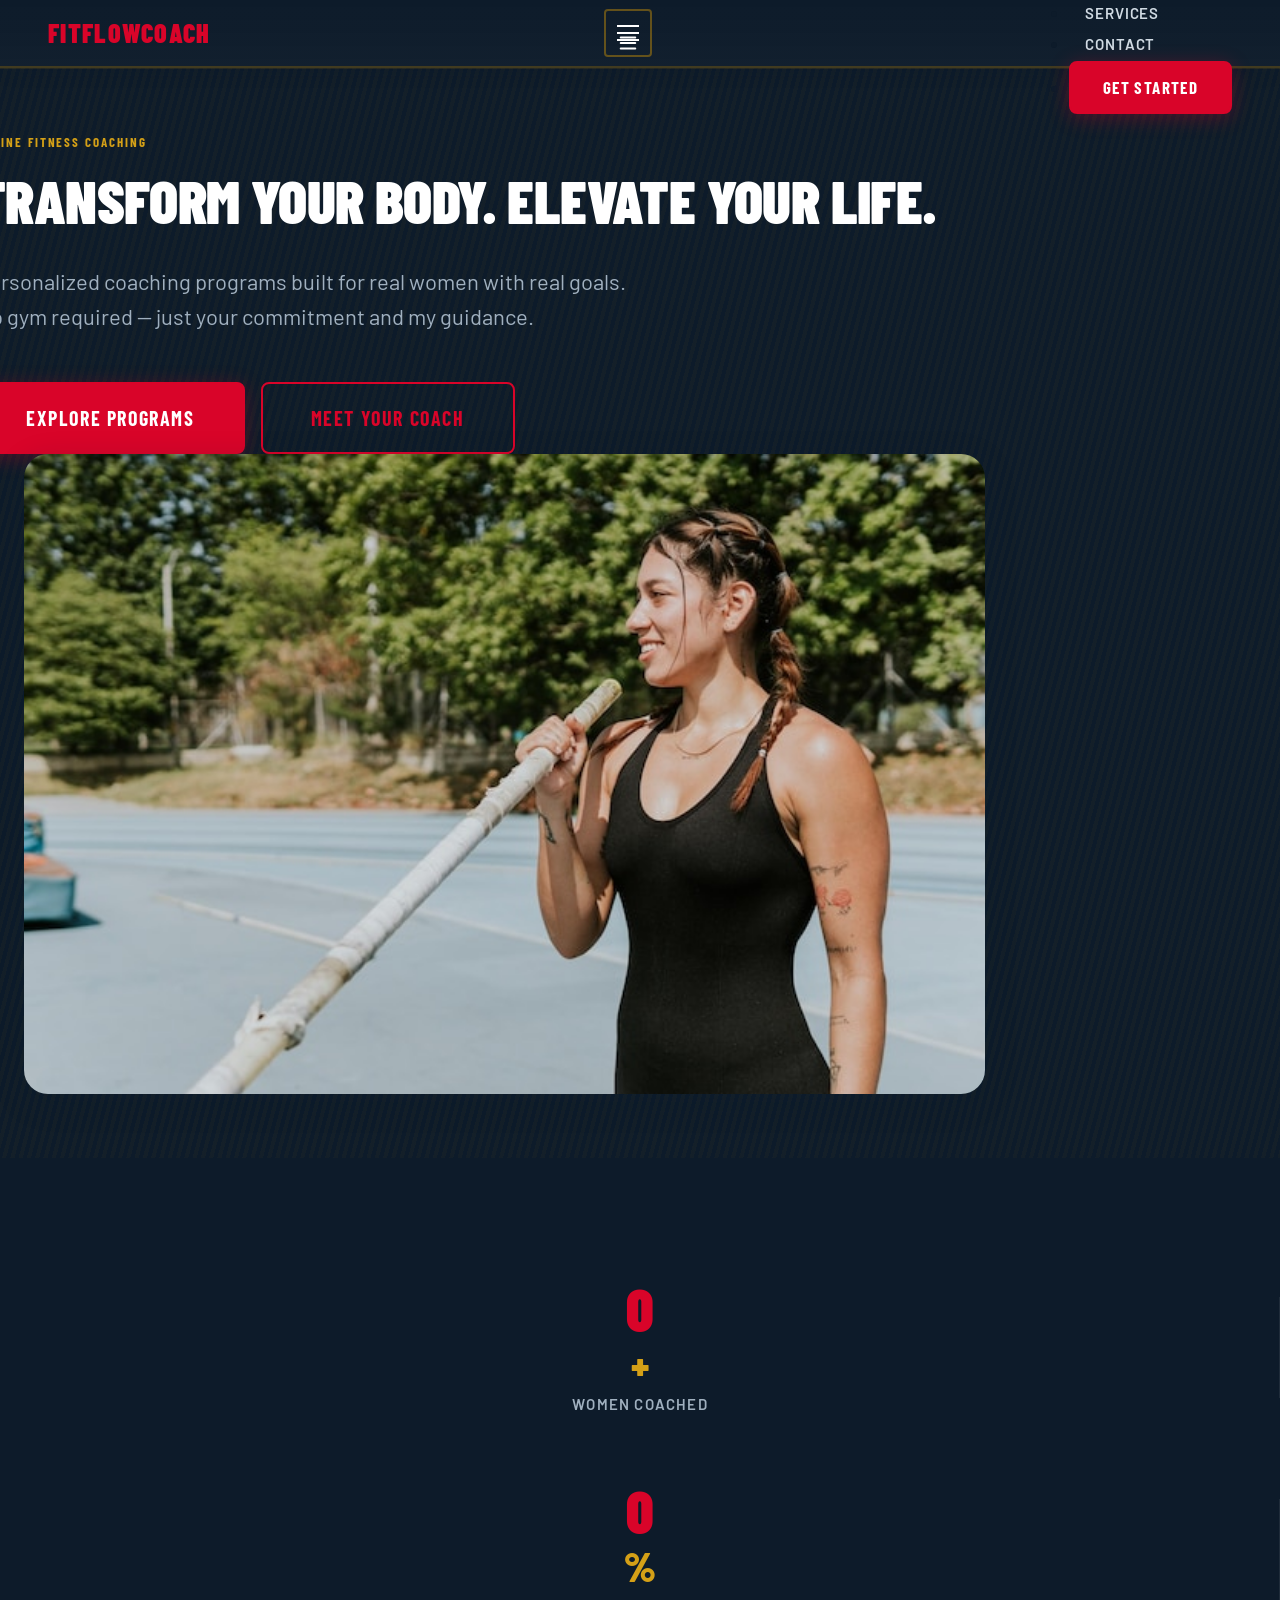
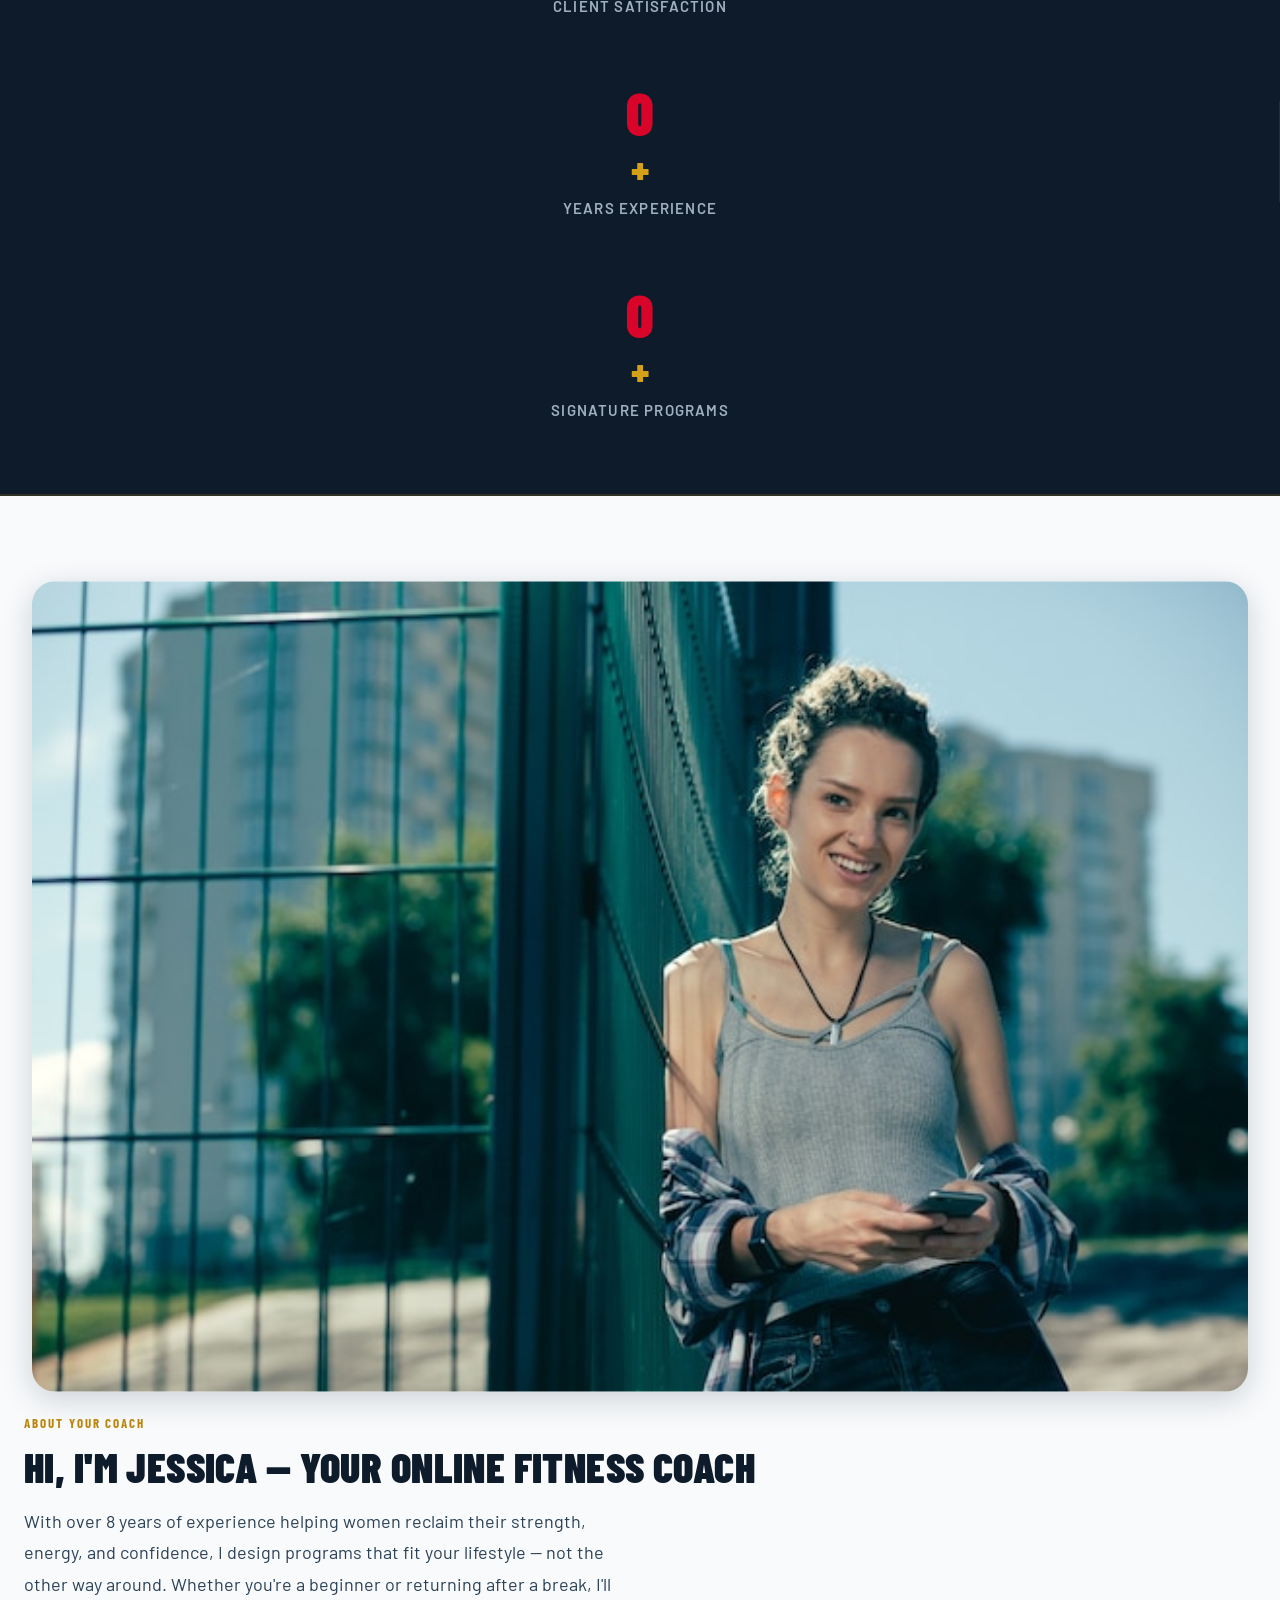
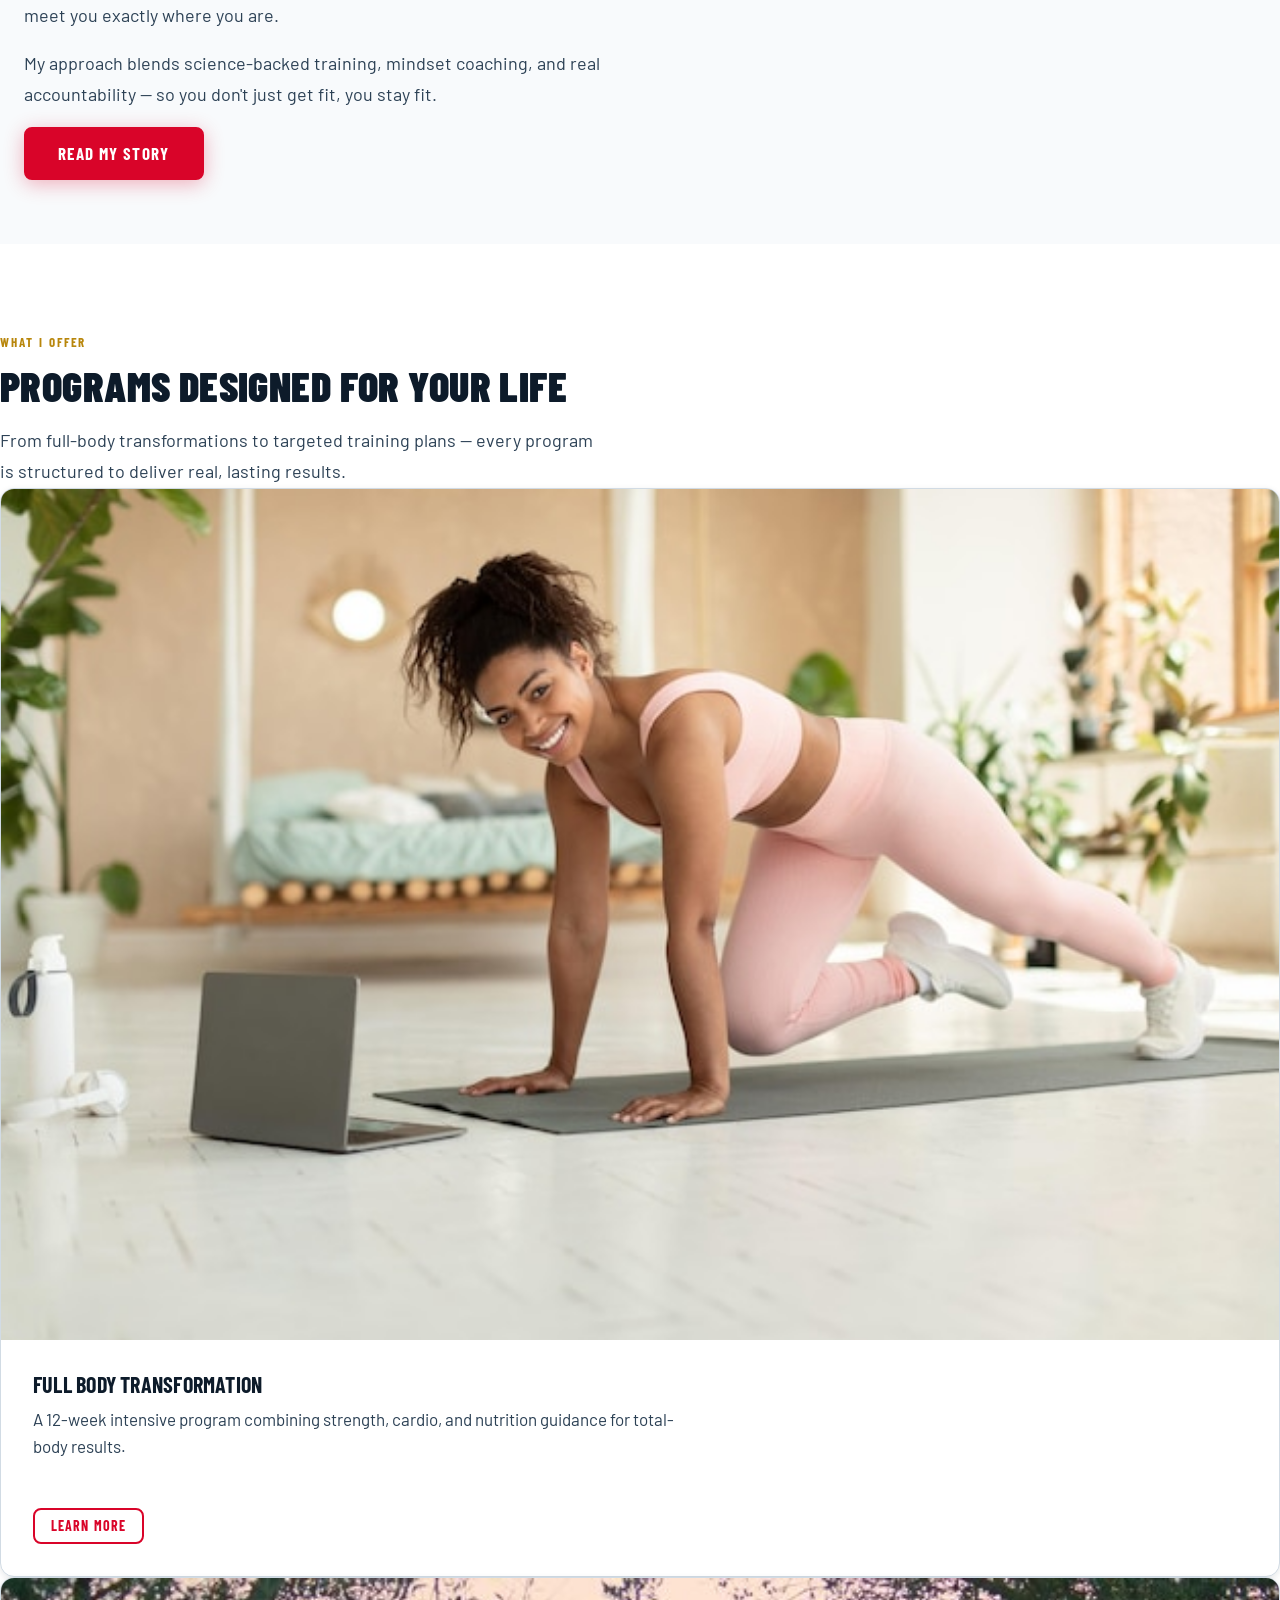
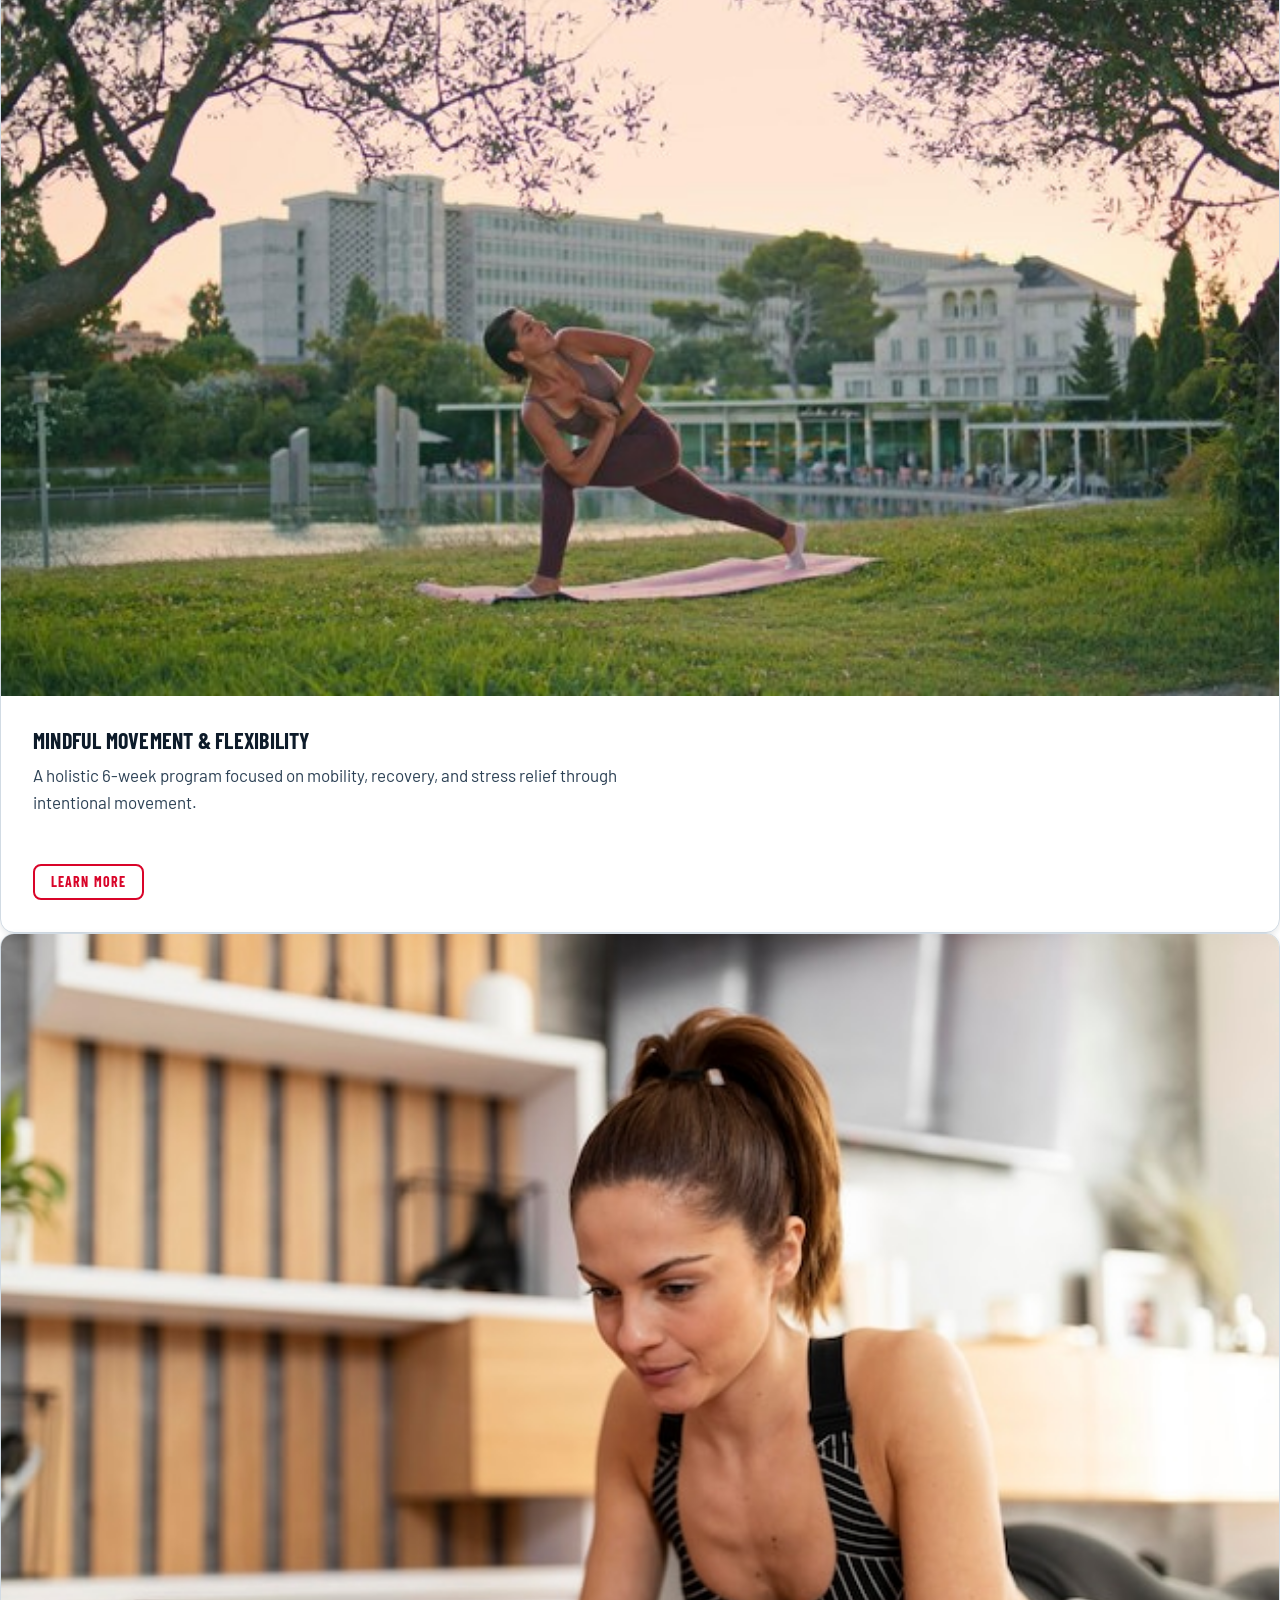
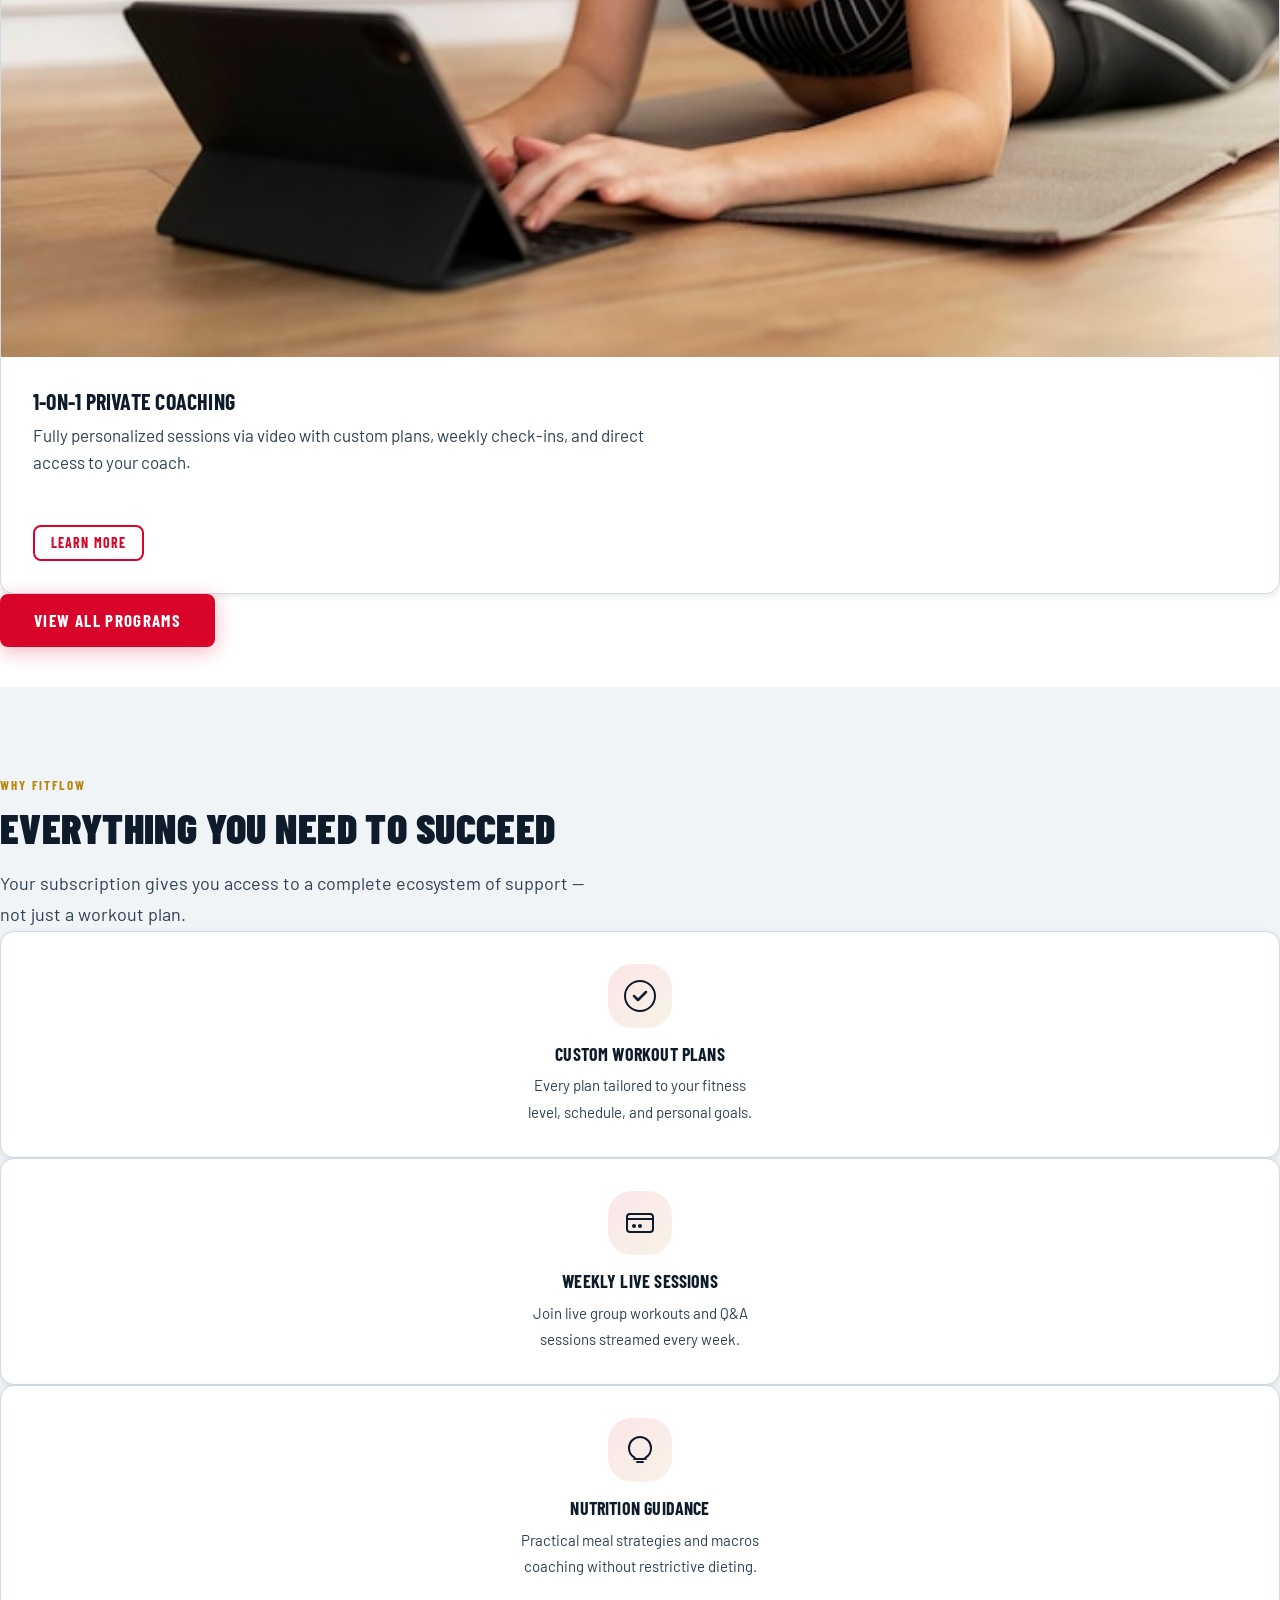
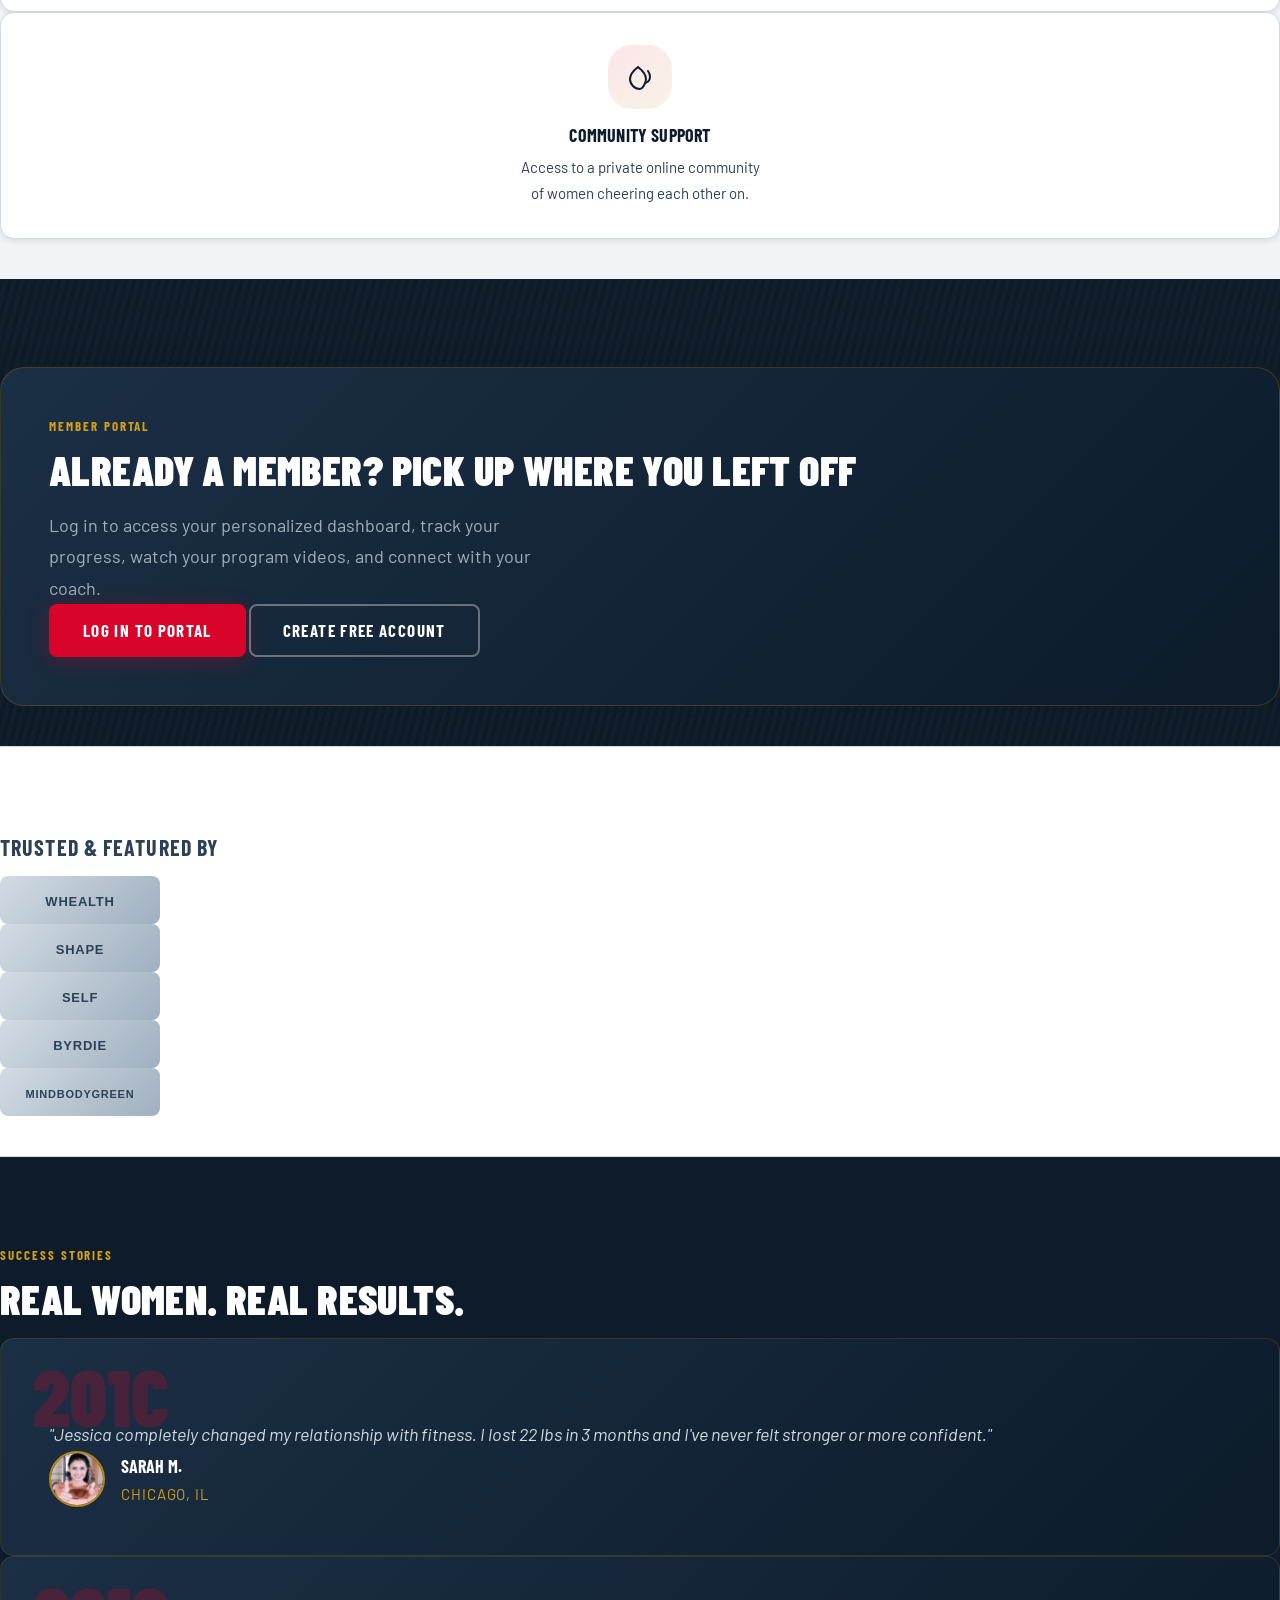
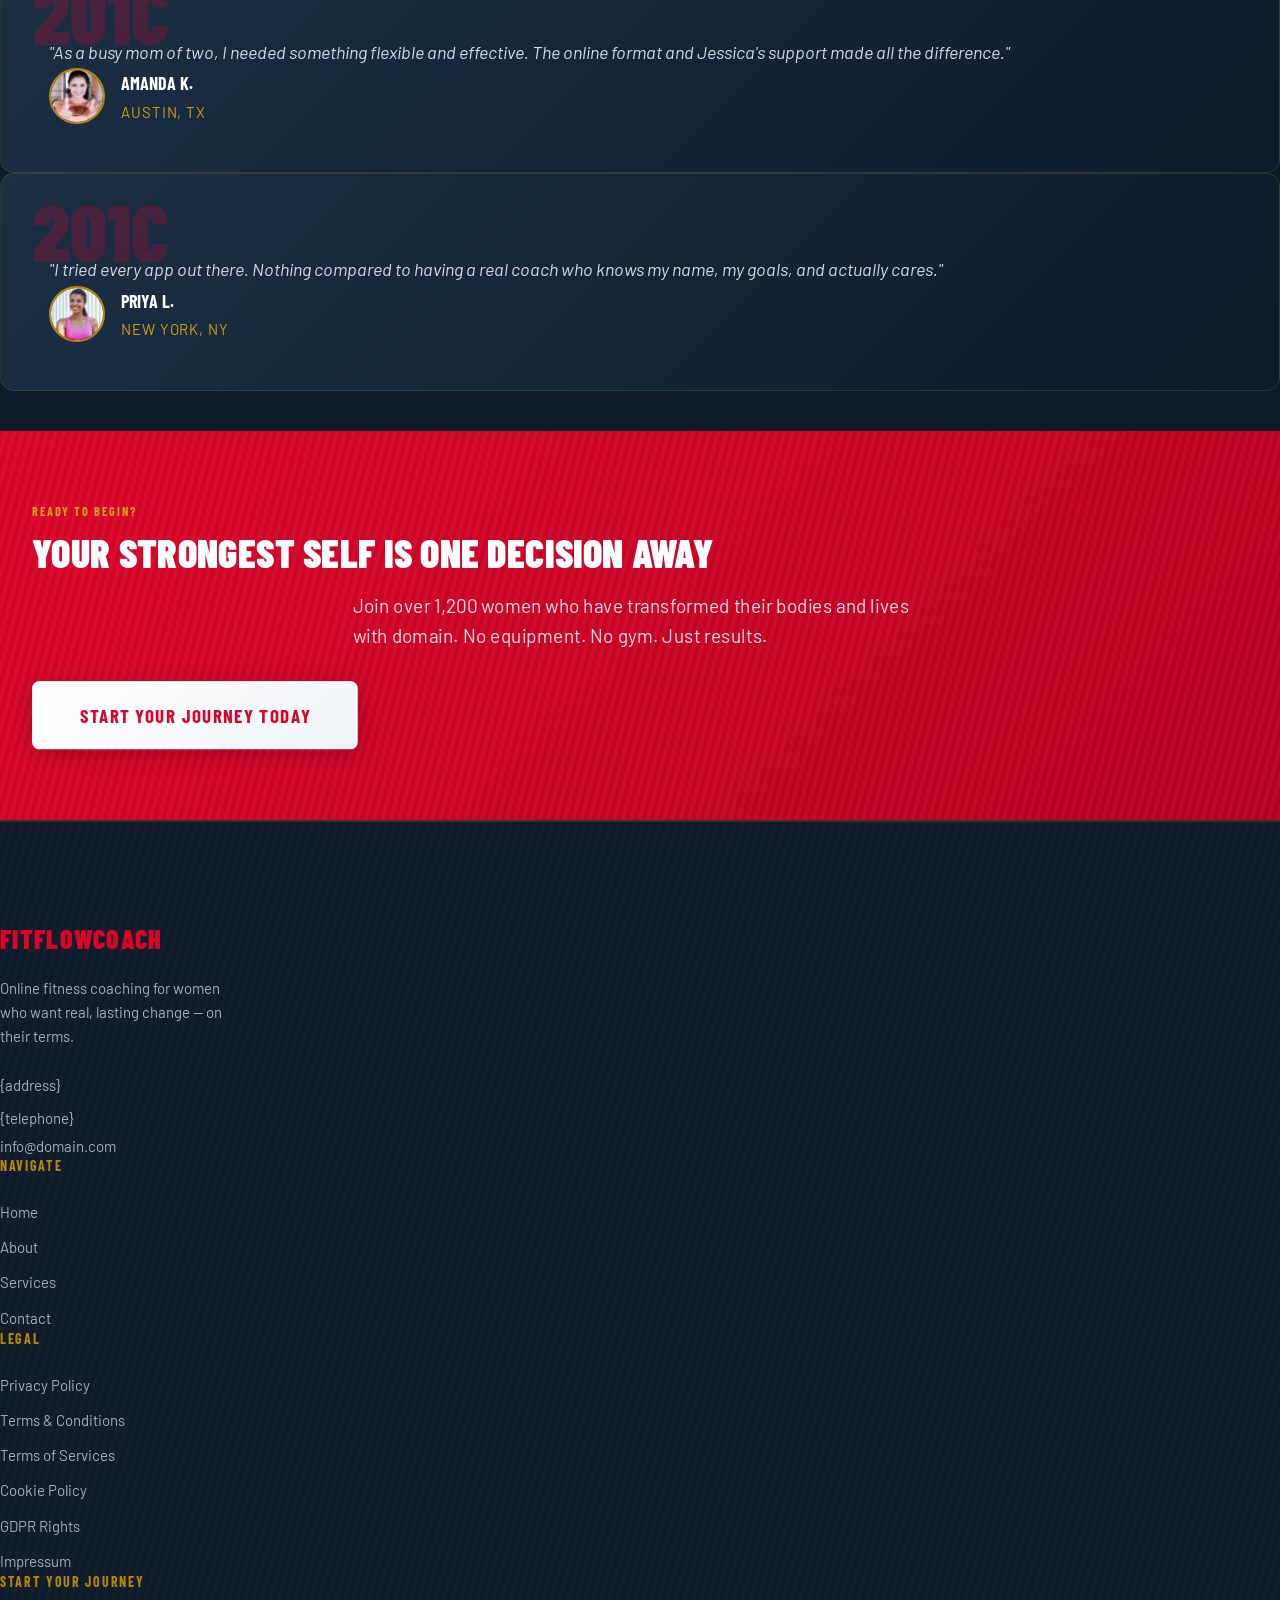
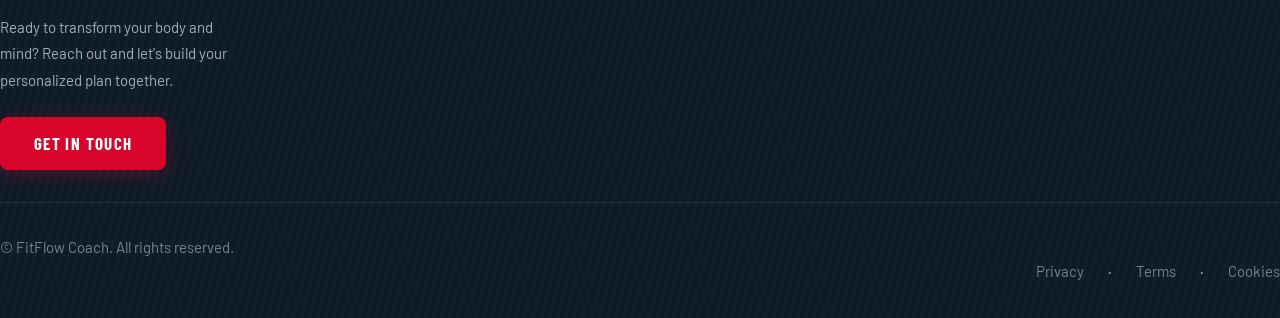
==== commit 6269036a: "images_replaced" ====
--- a/index.html
+++ b/index.html
@@ -1,6 +1,4 @@
-<!doctype html>
-<html lang="en">
- <head>
+<!DOCTYPE html><html lang="en"><head>
   <meta charset="UTF-8">
   <meta name="viewport" content="width=device-width, initial-scale=1.0">
   <title>domain — Online Fitness Coaching for Women</title>
@@ -25,7 +23,7 @@
     <a class="navbar-brand c-nav__brand" href="/" aria-label="FitFlow Coach — Home"> <span class="c-nav__logo-text">FitFlow<span class="c-nav__logo-accent">Coach</span></span> </a>
     <button class="navbar-toggler c-nav__toggle" type="button" aria-controls="mainNavigation" aria-expanded="false" aria-label="Toggle navigation"><span class="c-nav__toggle-icon"> 
       <svg width="24" height="24" viewBox="0 0 24 24" fill="none" aria-hidden="true" focusable="false">
-       <rect x="3" y="5" width="18" height="2" rx="1" fill="currentColor" /> <rect x="3" y="11" width="18" height="2" rx="1" fill="currentColor" /> <rect x="3" y="17" width="18" height="2" rx="1" fill="currentColor" />
+       <rect x="3" y="5" width="18" height="2" rx="1" fill="currentColor"></rect> <rect x="3" y="11" width="18" height="2" rx="1" fill="currentColor"></rect> <rect x="3" y="17" width="18" height="2" rx="1" fill="currentColor"></rect>
       </svg> 
      </span></button>
     <div class="collapse navbar-collapse c-nav" id="mainNavigation">
@@ -54,7 +52,7 @@
       </div>
       <div class="col-12 col-lg-6" data-aos="fade-left">
        <div class="ratio ratio-4x3 l-hero__image-wrap">
-        <img src="https://images.unsplash.com/photo-1571019613454-1cb2f99b2d8b?w=900&amp;h=675&amp;fit=crop" alt="Female fitness coach training outdoors, urban fitness, empowerment" class="img-fluid l-hero__image" width="900" height="675">
+        <img src="img/313.jpg" alt="Female fitness coach training outdoors, urban fitness, empowerment" class="img-fluid l-hero__image" width="900" height="675">
        </div>
       </div>
      </div>
@@ -96,7 +94,7 @@
      <div class="row align-items-center gy-5">
       <div class="col-12 col-md-5" data-aos="zoom-in">
        <div class="ratio ratio-1x1 l-about-teaser__image-wrap">
-        <img src="https://images.unsplash.com/photo-1518611012118-696072aa579a?w=600&amp;h=600&amp;fit=crop" alt="Confident female fitness coach in urban setting, motivation, strength" class="img-fluid l-about-teaser__image" width="600" height="600" loading="lazy">
+        <img src="img/1381.jpg" alt="Confident female fitness coach in urban setting, motivation, strength" class="img-fluid l-about-teaser__image" width="600" height="600" loading="lazy">
        </div>
       </div>
       <div class="col-12 col-md-7" data-aos="fade-left">
@@ -122,7 +120,7 @@
       <div class="col-12 col-md-4" data-aos="fade-up" data-aos-delay="0">
        <div class="c-card h-100 d-flex flex-column">
         <div class="ratio ratio-16x9">
-         <img src="https://images.unsplash.com/photo-1554284126-aa88f22d8b74?w=640&amp;h=360&amp;fit=crop" alt="Woman doing home workout, online fitness, full body training" class="c-card__image" width="640" height="360" loading="lazy">
+         <img src="img/31242.jpg" alt="Woman doing home workout, online fitness, full body training" class="c-card__image" width="640" height="360" loading="lazy">
         </div>
         <div class="c-card__body">
          <h3 class="c-card__title">Full Body Transformation</h3>
@@ -136,7 +134,7 @@
       <div class="col-12 col-md-4" data-aos="fade-up" data-aos-delay="100">
        <div class="c-card h-100 d-flex flex-column">
         <div class="ratio ratio-16x9">
-         <img src="https://images.unsplash.com/photo-1518310383802-640c2de311b2?w=640&amp;h=360&amp;fit=crop" alt="Woman stretching in city park, flexibility training, urban wellness" class="c-card__image" width="640" height="360" loading="lazy">
+         <img src="img/23631.jpg" alt="Woman stretching in city park, flexibility training, urban wellness" class="c-card__image" width="640" height="360" loading="lazy">
         </div>
         <div class="c-card__body">
          <h3 class="c-card__title">Mindful Movement &amp; Flexibility</h3>
@@ -150,7 +148,7 @@
       <div class="col-12 col-md-4" data-aos="fade-up" data-aos-delay="200">
        <div class="c-card h-100 d-flex flex-column">
         <div class="ratio ratio-16x9">
-         <img src="https://images.unsplash.com/photo-1593079831268-3381b0db4a77?w=640&amp;h=360&amp;fit=crop" alt="Woman using laptop for virtual coaching session, online fitness, accountability" class="c-card__image" width="640" height="360" loading="lazy">
+         <img src="img/2148889618.jpg" alt="Woman using laptop for virtual coaching session, online fitness, accountability" class="c-card__image" width="640" height="360" loading="lazy">
         </div>
         <div class="c-card__body">
          <h3 class="c-card__title">1-on-1 Private Coaching</h3>
@@ -183,7 +181,7 @@
        <div class="c-benefit">
         <div class="c-benefit__icon" aria-hidden="true">
          <svg width="32" height="32" viewBox="0 0 32 32" fill="none" xmlns="http://www.w3.org/2000/svg">
-          <circle cx="16" cy="16" r="15" stroke="currentColor" stroke-width="2" /> <path d="M10 16l4 4 8-8" stroke="currentColor" stroke-width="2.5" stroke-linecap="round" stroke-linejoin="round" />
+          <circle cx="16" cy="16" r="15" stroke="currentColor" stroke-width="2"></circle> <path d="M10 16l4 4 8-8" stroke="currentColor" stroke-width="2.5" stroke-linecap="round" stroke-linejoin="round"></path>
          </svg>
         </div>
         <h3 class="c-benefit__title">Custom Workout Plans</h3>
@@ -194,7 +192,7 @@
        <div class="c-benefit">
         <div class="c-benefit__icon" aria-hidden="true">
          <svg width="32" height="32" viewBox="0 0 32 32" fill="none" xmlns="http://www.w3.org/2000/svg">
-          <rect x="3" y="7" width="26" height="18" rx="3" stroke="currentColor" stroke-width="2" /> <path d="M3 12h26" stroke="currentColor" stroke-width="2" /> <circle cx="10" cy="19" r="2" fill="currentColor" /> <circle cx="16" cy="19" r="2" fill="currentColor" />
+          <rect x="3" y="7" width="26" height="18" rx="3" stroke="currentColor" stroke-width="2"></rect> <path d="M3 12h26" stroke="currentColor" stroke-width="2"></path> <circle cx="10" cy="19" r="2" fill="currentColor"></circle> <circle cx="16" cy="19" r="2" fill="currentColor"></circle>
          </svg>
         </div>
         <h3 class="c-benefit__title">Weekly Live Sessions</h3>
@@ -205,7 +203,7 @@
        <div class="c-benefit">
         <div class="c-benefit__icon" aria-hidden="true">
          <svg width="32" height="32" viewBox="0 0 32 32" fill="none" xmlns="http://www.w3.org/2000/svg">
-          <path d="M16 3C9.925 3 5 7.925 5 14c0 4.09 2.193 7.665 5.5 9.598V25h11v-1.402A11 11 0 0 0 27 14C27 7.925 22.075 3 16 3Z" stroke="currentColor" stroke-width="2" /> <path d="M11 25h10M13 28h6" stroke="currentColor" stroke-width="2" stroke-linecap="round" />
+          <path d="M16 3C9.925 3 5 7.925 5 14c0 4.09 2.193 7.665 5.5 9.598V25h11v-1.402A11 11 0 0 0 27 14C27 7.925 22.075 3 16 3Z" stroke="currentColor" stroke-width="2"></path> <path d="M11 25h10M13 28h6" stroke="currentColor" stroke-width="2" stroke-linecap="round"></path>
          </svg>
         </div>
         <h3 class="c-benefit__title">Nutrition Guidance</h3>
@@ -216,7 +214,7 @@
        <div class="c-benefit">
         <div class="c-benefit__icon" aria-hidden="true">
          <svg width="32" height="32" viewBox="0 0 32 32" fill="none" xmlns="http://www.w3.org/2000/svg">
-          <path d="M16 28C10.477 28 6 23.523 6 18c0-3.866 2.79-7.866 8-12 5.21 4.134 8 8.134 8 12 0 5.523-4.477 10-6 10Z" stroke="currentColor" stroke-width="2" stroke-linejoin="round" /> <path d="M24 10c1.5 2 2 4 2 6a6 6 0 0 1-4 5.6" stroke="currentColor" stroke-width="2" stroke-linecap="round" />
+          <path d="M16 28C10.477 28 6 23.523 6 18c0-3.866 2.79-7.866 8-12 5.21 4.134 8 8.134 8 12 0 5.523-4.477 10-6 10Z" stroke="currentColor" stroke-width="2" stroke-linejoin="round"></path> <path d="M24 10c1.5 2 2 4 2 6a6 6 0 0 1-4 5.6" stroke="currentColor" stroke-width="2" stroke-linecap="round"></path>
          </svg>
         </div>
         <h3 class="c-benefit__title">Community Support</h3>
@@ -257,35 +255,35 @@
       <div class="col-6 col-sm-4 col-md-2 d-flex justify-content-center">
        <div class="c-partner-logo" aria-label="Women's Health Magazine">
         <svg viewBox="0 0 120 40" fill="none" xmlns="http://www.w3.org/2000/svg" width="120" height="40" aria-hidden="true" focusable="false">
-         <rect width="120" height="40" rx="4" fill="none" /> <text x="60" y="26" text-anchor="middle" font-size="13" font-weight="700" fill="currentColor" font-family="sans-serif">WHealth</text>
+         <rect width="120" height="40" rx="4" fill="none"></rect> <text x="60" y="26" text-anchor="middle" font-size="13" font-weight="700" fill="currentColor" font-family="sans-serif">WHealth</text>
         </svg>
        </div>
       </div>
       <div class="col-6 col-sm-4 col-md-2 d-flex justify-content-center">
        <div class="c-partner-logo" aria-label="Shape Magazine">
         <svg viewBox="0 0 120 40" fill="none" xmlns="http://www.w3.org/2000/svg" width="120" height="40" aria-hidden="true" focusable="false">
-         <rect width="120" height="40" rx="4" fill="none" /> <text x="60" y="26" text-anchor="middle" font-size="13" font-weight="700" fill="currentColor" font-family="sans-serif">SHAPE</text>
+         <rect width="120" height="40" rx="4" fill="none"></rect> <text x="60" y="26" text-anchor="middle" font-size="13" font-weight="700" fill="currentColor" font-family="sans-serif">SHAPE</text>
         </svg>
        </div>
       </div>
       <div class="col-6 col-sm-4 col-md-2 d-flex justify-content-center">
        <div class="c-partner-logo" aria-label="Self Magazine">
         <svg viewBox="0 0 120 40" fill="none" xmlns="http://www.w3.org/2000/svg" width="120" height="40" aria-hidden="true" focusable="false">
-         <rect width="120" height="40" rx="4" fill="none" /> <text x="60" y="26" text-anchor="middle" font-size="13" font-weight="700" fill="currentColor" font-family="sans-serif">SELF</text>
+         <rect width="120" height="40" rx="4" fill="none"></rect> <text x="60" y="26" text-anchor="middle" font-size="13" font-weight="700" fill="currentColor" font-family="sans-serif">SELF</text>
         </svg>
        </div>
       </div>
       <div class="col-6 col-sm-4 col-md-2 d-flex justify-content-center">
        <div class="c-partner-logo" aria-label="Byrdie">
         <svg viewBox="0 0 120 40" fill="none" xmlns="http://www.w3.org/2000/svg" width="120" height="40" aria-hidden="true" focusable="false">
-         <rect width="120" height="40" rx="4" fill="none" /> <text x="60" y="26" text-anchor="middle" font-size="13" font-weight="700" fill="currentColor" font-family="sans-serif">Byrdie</text>
+         <rect width="120" height="40" rx="4" fill="none"></rect> <text x="60" y="26" text-anchor="middle" font-size="13" font-weight="700" fill="currentColor" font-family="sans-serif">Byrdie</text>
         </svg>
        </div>
       </div>
       <div class="col-6 col-sm-4 col-md-2 d-flex justify-content-center">
        <div class="c-partner-logo" aria-label="Mindbodygreen">
         <svg viewBox="0 0 120 40" fill="none" xmlns="http://www.w3.org/2000/svg" width="120" height="40" aria-hidden="true" focusable="false">
-         <rect width="120" height="40" rx="4" fill="none" /> <text x="60" y="26" text-anchor="middle" font-size="11" font-weight="700" fill="currentColor" font-family="sans-serif">mindbodygreen</text>
+         <rect width="120" height="40" rx="4" fill="none"></rect> <text x="60" y="26" text-anchor="middle" font-size="11" font-weight="700" fill="currentColor" font-family="sans-serif">mindbodygreen</text>
         </svg>
        </div>
       </div>
@@ -306,7 +304,7 @@
         <blockquote class="c-testimonial__quote">"Jessica completely changed my relationship with fitness. I lost 22 lbs in 3 months and I've never felt stronger or more confident."</blockquote>
         <div class="c-testimonial__author d-flex align-items-center gap-3 mt-4">
          <div class="c-testimonial__avatar">
-          <img src="https://images.unsplash.com/photo-1531746020798-e6953c6e8e04?w=80&amp;h=80&amp;fit=crop&amp;crop=face" alt="Sarah M., fitness client testimonial" width="56" height="56" loading="lazy">
+          <img src="img/24334.jpg" alt="Sarah M., fitness client testimonial" width="56" height="56" loading="lazy">
          </div>
          <div>
           <strong class="c-testimonial__name">Sarah M.</strong>
@@ -320,7 +318,7 @@
         <blockquote class="c-testimonial__quote">"As a busy mom of two, I needed something flexible and effective. The online format and Jessica's support made all the difference."</blockquote>
         <div class="c-testimonial__author d-flex align-items-center gap-3 mt-4">
          <div class="c-testimonial__avatar">
-          <img src="https://images.unsplash.com/photo-1508214751196-bcfd4ca60f91?w=80&amp;h=80&amp;fit=crop&amp;crop=face" alt="Amanda K., fitness client testimonial" width="56" height="56" loading="lazy">
+          <img src="img/24334.jpg" alt="Amanda K., fitness client testimonial" width="56" height="56" loading="lazy">
          </div>
          <div>
           <strong class="c-testimonial__name">Amanda K.</strong>
@@ -334,7 +332,7 @@
         <blockquote class="c-testimonial__quote">"I tried every app out there. Nothing compared to having a real coach who knows my name, my goals, and actually cares."</blockquote>
         <div class="c-testimonial__author d-flex align-items-center gap-3 mt-4">
          <div class="c-testimonial__avatar">
-          <img src="https://images.unsplash.com/photo-1544005313-94ddf0286df2?w=80&amp;h=80&amp;fit=crop&amp;crop=face" alt="Priya L., fitness client testimonial" width="56" height="56" loading="lazy">
+          <img src="img/1292.jpg" alt="Priya L., fitness client testimonial" width="56" height="56" loading="lazy">
          </div>
          <div>
           <strong class="c-testimonial__name">Priya L.</strong>
@@ -406,6 +404,6 @@
     </div>
    </div>
   </footer>
-  <script src="script.js" defer></script>
- </body>
-</html>+  <script src="script.js" defer=""></script>
+ 
+</body></html>
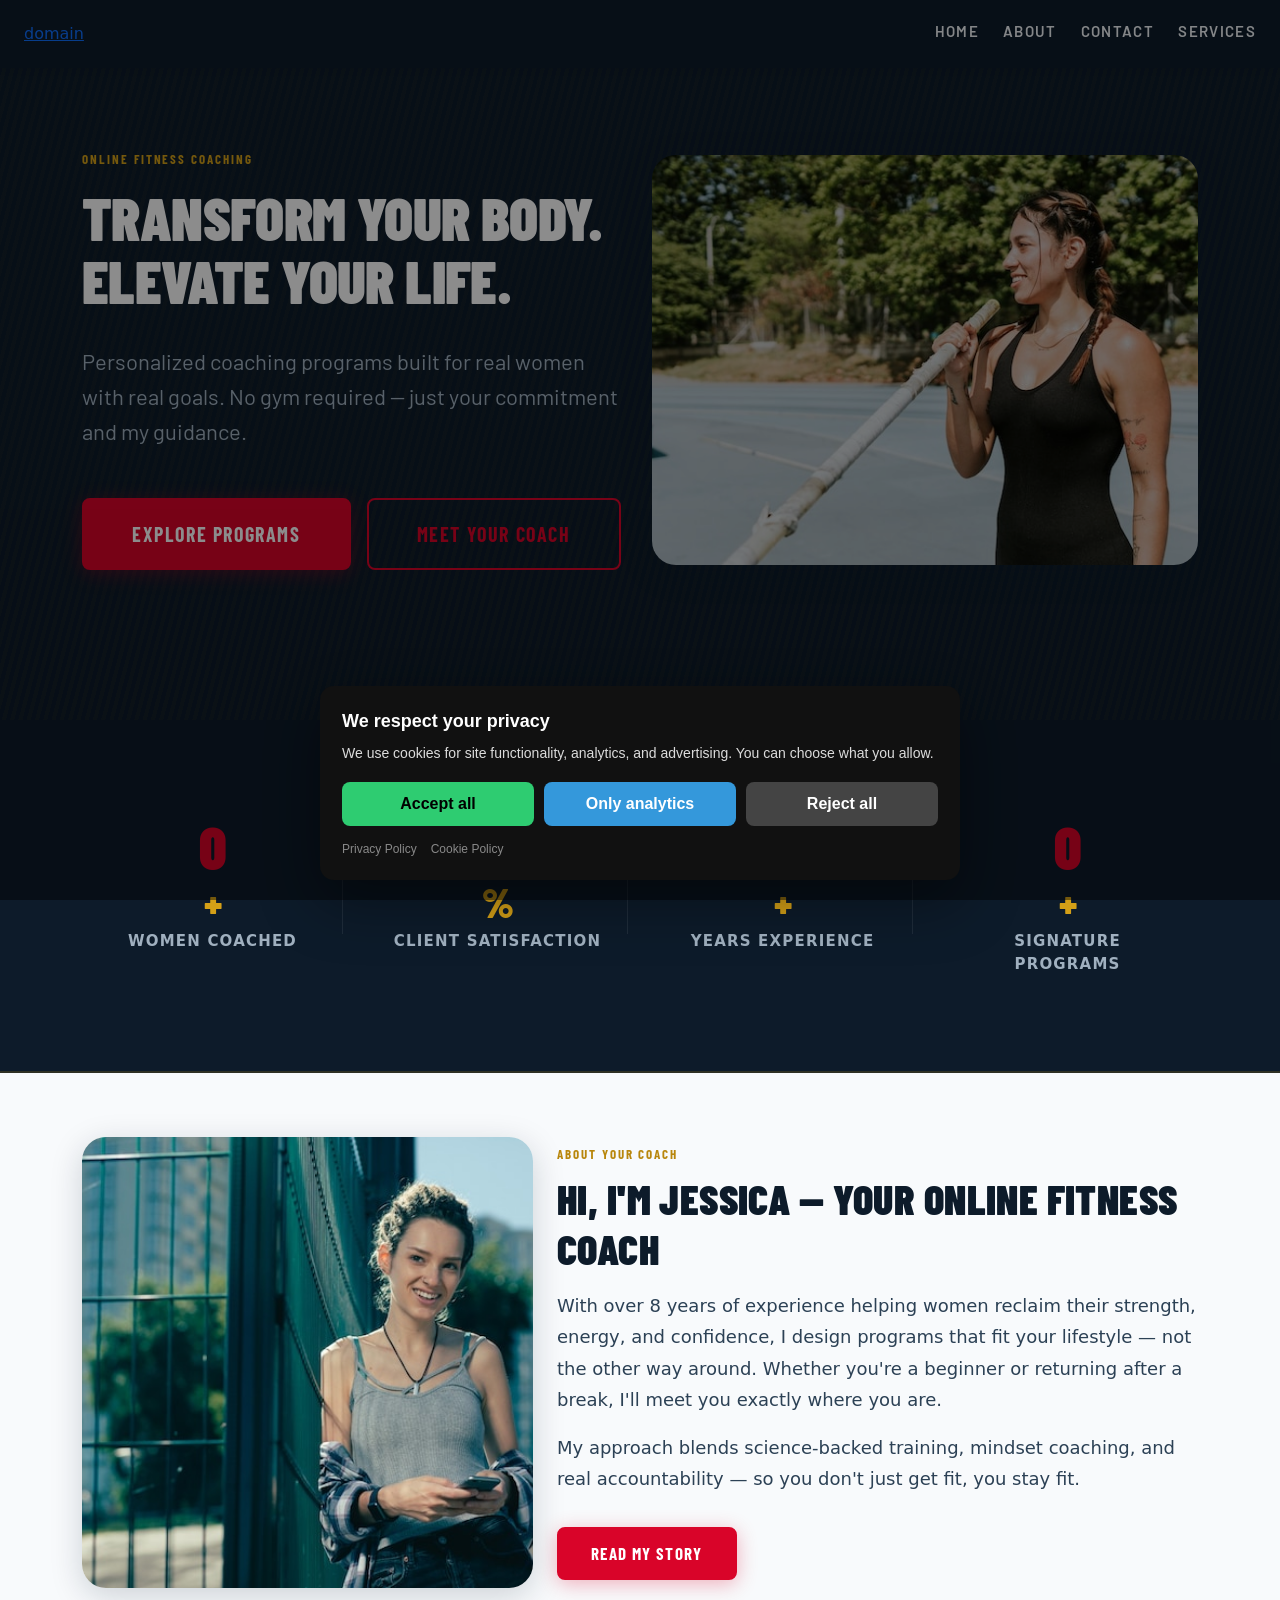
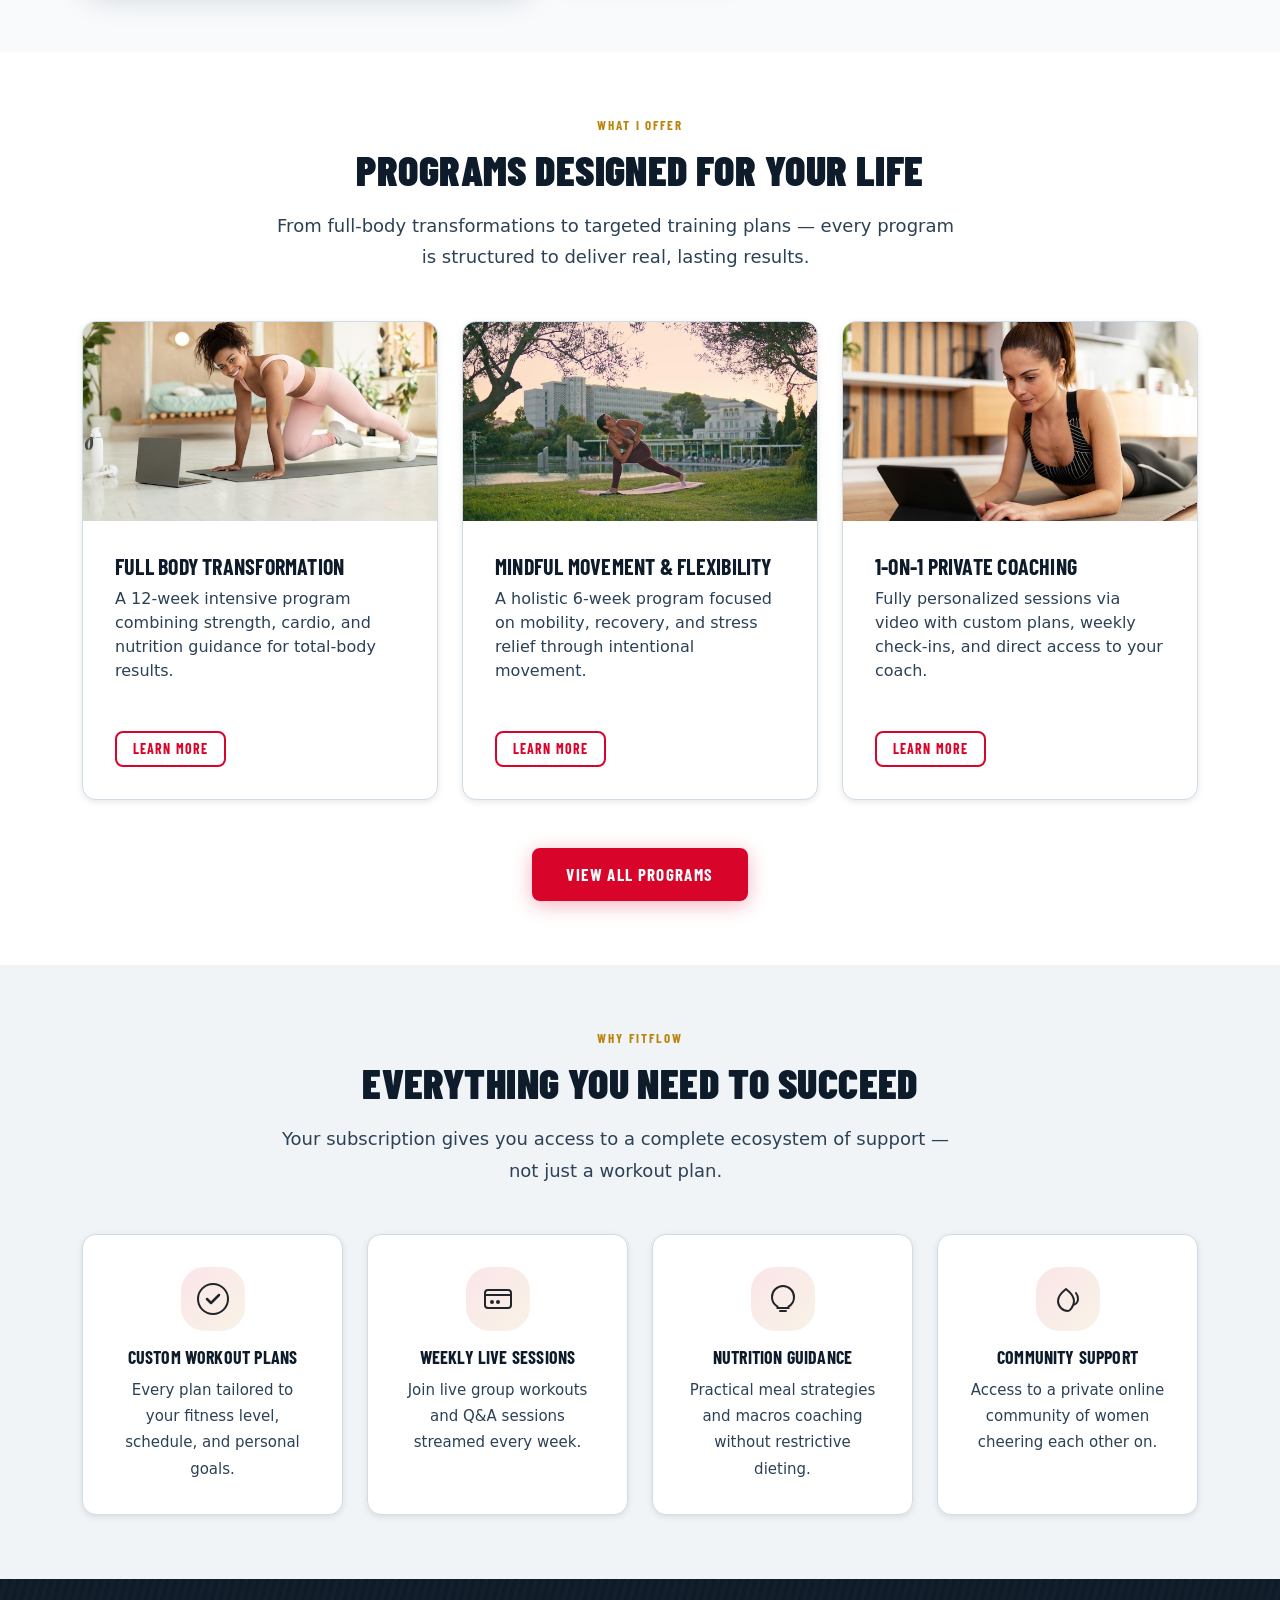
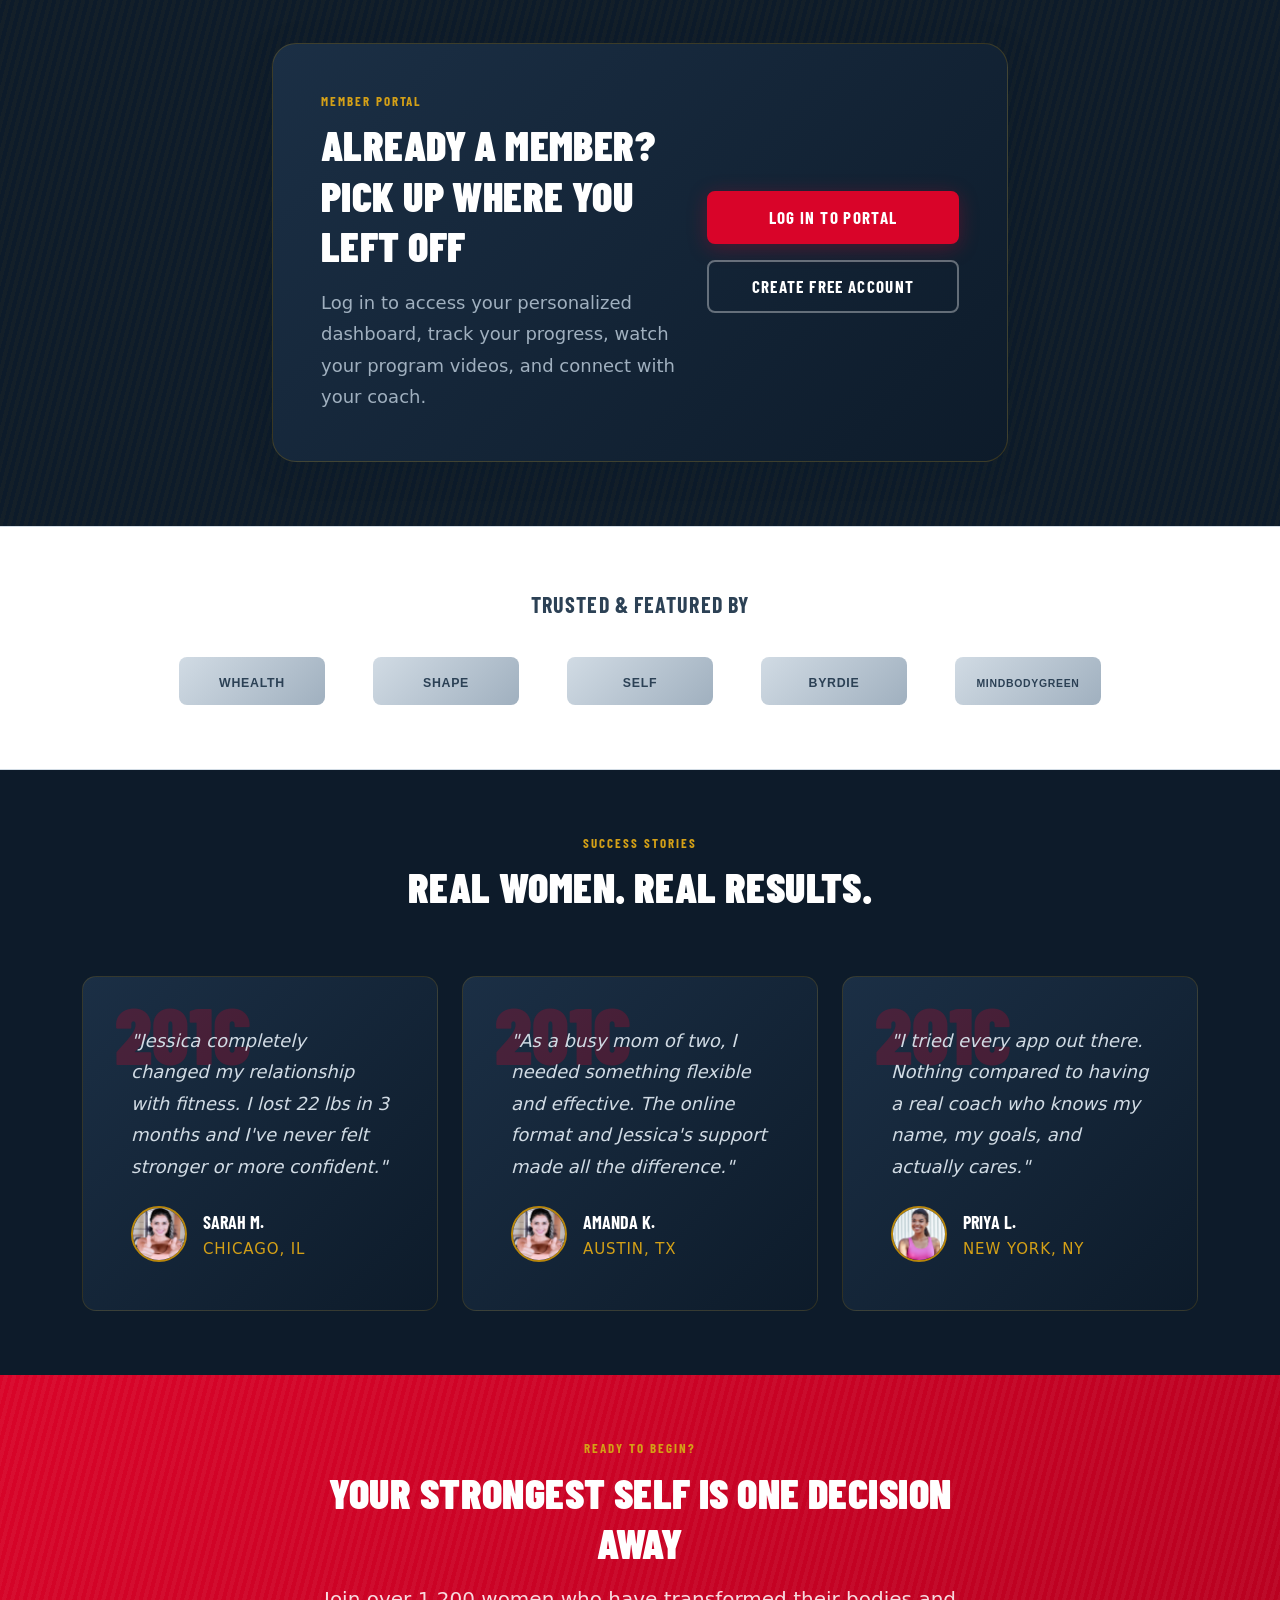
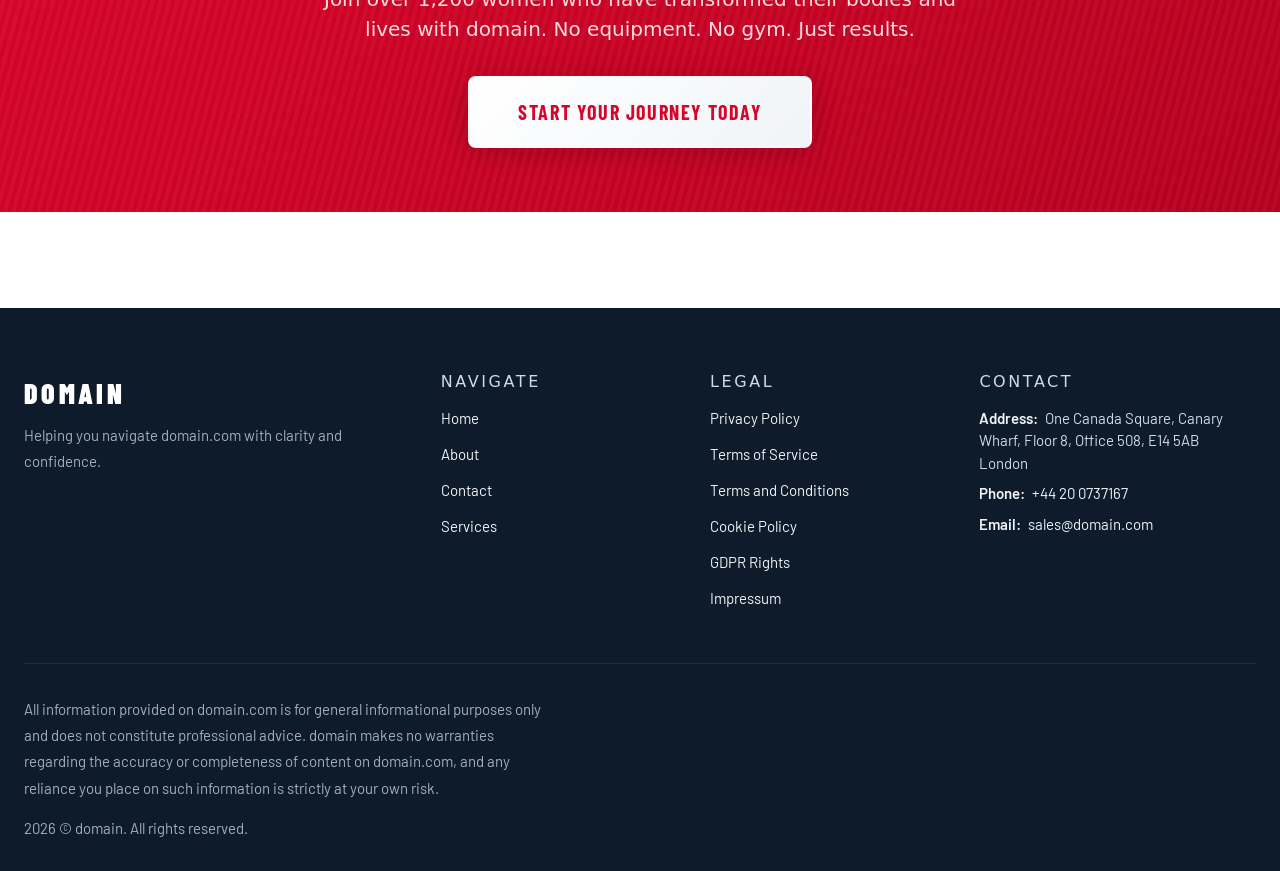
==== commit 4746b87c: "AI Audit" ====
--- a/index.html
+++ b/index.html
@@ -1,4 +1,64 @@
 <!DOCTYPE html><html lang="en"><head>
+<script type="application/ld+json">
+{
+  "@context": "https://schema.org",
+  "@graph": [
+    {
+      "@type": "Organization",
+      "@id": "https://domain.com/#org",
+      "name": "domain",
+      "url": "https://domain.com",
+      "email": "sales@domain.com",
+      "telephone": "+44 20 0737167",
+      "address": {
+        "@type": "PostalAddress",
+        "streetAddress": "One Canada Square, Canary Wharf, Floor 8, Office 508, E14 5AB London"
+      },
+      "contactPoint": {
+        "@type": "ContactPoint",
+        "contactType": "customer support",
+        "email": "sales@domain.com",
+        "telephone": "+44 20 0737167"
+      }
+    },
+    {
+      "@type": "WebSite",
+      "@id": "https://domain.com/#website",
+      "url": "https://domain.com",
+      "name": "domain",
+      "publisher": {
+        "@id": "https://domain.com/#org"
+      }
+    },
+    {
+      "@type": "WebPage",
+      "@id": "https://domain.com#webpage",
+      "url": "https://domain.com",
+      "name": "domain — Online Fitness Coaching for Women",
+      "isPartOf": {
+        "@id": "https://domain.com/#website"
+      },
+      "about": {
+        "@id": "https://domain.com/#org"
+      },
+      "inLanguage": "en",
+      "description": "Transform your body and mindset with domain — personalized online fitness coaching programs designed exclusively for women. Start your journey today."
+    },
+    {
+      "@type": "BreadcrumbList",
+      "@id": "https://domain.com#breadcrumbs",
+      "itemListElement": [
+        {
+          "@type": "ListItem",
+          "position": 1,
+          "name": "Home",
+          "item": "https://domain.com"
+        }
+      ]
+    }
+  ]
+}
+</script>
   <meta charset="UTF-8">
   <meta name="viewport" content="width=device-width, initial-scale=1.0">
   <title>domain — Online Fitness Coaching for Women</title>
@@ -16,27 +76,34 @@
   <link rel="stylesheet" href="style.css">
   <link rel="icon" type="image/png" href="/favicon.png">
   <link rel="apple-touch-icon" href="/apple-touch-icon.png">
- </head>
+   <link rel="stylesheet" href="https://cdn.jsdelivr.net/npm/bootstrap@5.3.3/dist/css/bootstrap.min.css" integrity="sha384-QWTKZyjpPEjISv5WaRU9OFeRpok6YctnYmDr5pNlyT2bRjXh0JMhjY6hW+ALEwIH" crossorigin="anonymous">
+  <link rel="stylesheet" href="https://unpkg.com/aos@2.3.4/dist/aos.css">
+<link rel="stylesheet" href="./header-footer.css">
+<link rel="stylesheet" href="./consent.css">
+<script src="./consent.js"></script>
+</head>
  <body>
-  <header class="l-header navbar navbar-expand-md sticky-top" role="banner">
-   <div class="container">
-    <a class="navbar-brand c-nav__brand" href="/" aria-label="FitFlow Coach — Home"> <span class="c-nav__logo-text">FitFlow<span class="c-nav__logo-accent">Coach</span></span> </a>
-    <button class="navbar-toggler c-nav__toggle" type="button" aria-controls="mainNavigation" aria-expanded="false" aria-label="Toggle navigation"><span class="c-nav__toggle-icon"> 
-      <svg width="24" height="24" viewBox="0 0 24 24" fill="none" aria-hidden="true" focusable="false">
-       <rect x="3" y="5" width="18" height="2" rx="1" fill="currentColor"></rect> <rect x="3" y="11" width="18" height="2" rx="1" fill="currentColor"></rect> <rect x="3" y="17" width="18" height="2" rx="1" fill="currentColor"></rect>
-      </svg> 
-     </span></button>
-    <div class="collapse navbar-collapse c-nav" id="mainNavigation">
-     <ul class="navbar-nav ms-auto align-items-md-center gap-md-1" role="list">
-      <li class="nav-item" role="listitem"><a class="nav-link c-nav__link" href="/" aria-current="page">Home</a></li>
-      <li class="nav-item" role="listitem"><a class="nav-link c-nav__link" href="about.html">About</a></li>
-      <li class="nav-item" role="listitem"><a class="nav-link c-nav__link" href="services.html">Services</a></li>
-      <li class="nav-item" role="listitem"><a class="nav-link c-nav__link" href="contact.html">Contact</a></li>
-      <li class="nav-item ms-md-3" role="listitem"><a class="c-button c-button--primary" href="contact.html">Get Started</a></li>
-     </ul>
-    </div>
-   </div>
-  </header>
+<header class="dr-header" data-dr-variant="v1">
+  <div class="dr-header-inner">
+    <a class="dr-logo" href="./index.html" aria-label="domain">domain</a>
+
+    <nav class="dr-nav" aria-label="Primary navigation">
+      <ul class="dr-nav-list">
+        <li class="dr-nav-item"><a class="dr-nav-link" href="./index.html">Home</a></li><li class="dr-nav-item"><a class="dr-nav-link" href="./about.html">About</a></li><li class="dr-nav-item"><a class="dr-nav-link" href="./contact.html">Contact</a></li><li class="dr-nav-item"><a class="dr-nav-link" href="./services.html">Services</a></li>
+      </ul>
+    </nav>
+
+    <button class="dr-burger" type="button" aria-label="Toggle menu" aria-expanded="false" aria-controls="dr-mobile-menu">
+      <span></span><span></span><span></span>
+    </button>
+  </div>
+</header>
+<nav class="dr-mobile-menu" id="dr-mobile-menu" aria-label="Mobile navigation">
+  <ul class="dr-mobile-nav-list">
+    <li class="dr-nav-item"><a class="dr-nav-link" href="./index.html">Home</a></li><li class="dr-nav-item"><a class="dr-nav-link" href="./about.html">About</a></li><li class="dr-nav-item"><a class="dr-nav-link" href="./contact.html">Contact</a></li><li class="dr-nav-item"><a class="dr-nav-link" href="./services.html">Services</a></li>
+  </ul>
+</nav>
+
   <a class="c-skip-link" href="#main-content">Skip to main content</a>
   <main id="main-content" tabindex="-1">
    <section class="l-section l-hero" id="hero" aria-labelledby="hero-heading">
@@ -357,53 +424,62 @@
     </div>
    </section>
   </main>
-  <footer class="l-footer" role="contentinfo">
-   <div class="container">
-    <div class="row gy-5">
-     <div class="col-12 col-md-4">
-      <a class="l-footer__brand" href="/" aria-label="FitFlow Coach — Home"> <span class="c-nav__logo-text">FitFlow<span class="c-nav__logo-accent">Coach</span></span> </a>
-      <p class="l-footer__tagline">Online fitness coaching for women who want real, lasting change — on their terms.</p>
-      <address class="l-footer__address" aria-label="Company address">{address}</address>
-      <p class="l-footer__phone"><a href="tel:{telephone}" class="l-footer__link">{telephone}</a></p>
-      <p class="l-footer__email"><a href="mailto:info@domain.com" class="l-footer__link">info@domain.com</a></p>
-     </div>
-     <div class="col-6 col-md-2">
-      <h3 class="l-footer__nav-title">Navigate</h3>
-      <ul class="l-footer__nav-list" role="list">
-       <li role="listitem"><a class="l-footer__link" href="/">Home</a></li>
-       <li role="listitem"><a class="l-footer__link" href="about.html">About</a></li>
-       <li role="listitem"><a class="l-footer__link" href="services.html">Services</a></li>
-       <li role="listitem"><a class="l-footer__link" href="contact.html">Contact</a></li>
-      </ul>
-     </div>
-     <div class="col-6 col-md-2">
-      <h3 class="l-footer__nav-title">Legal</h3>
-      <ul class="l-footer__nav-list" role="list">
-       <li role="listitem"><a class="l-footer__link" href="privacy.html">Privacy Policy</a></li>
-       <li role="listitem"><a class="l-footer__link" href="terms_and_conditions.html">Terms &amp; Conditions</a></li>
-       <li role="listitem"><a class="l-footer__link" href="terms_of_services.html">Terms of Services</a></li>
-       <li role="listitem"><a class="l-footer__link" href="cookie_policy.html">Cookie Policy</a></li>
-       <li role="listitem"><a class="l-footer__link" href="gdpr-rights.html">GDPR Rights</a></li>
-       <li role="listitem"><a class="l-footer__link" href="impressum.html">Impressum</a></li>
-      </ul>
-     </div>
-     <div class="col-12 col-md-4">
-      <h3 class="l-footer__nav-title">Start Your Journey</h3>
-      <p class="l-footer__cta-text">Ready to transform your body and mind? Reach out and let's build your personalized plan together.</p>
-      <a class="c-button c-button--primary" href="contact.html">Get in Touch</a>
-     </div>
-    </div>
-    <hr class="l-footer__divider">
-    <div class="row align-items-center gy-2">
-     <div class="col-12 col-md-6">
-      <p class="l-footer__copy">© <span id="footer-year"></span> FitFlow Coach. All rights reserved.</p>
-     </div>
-     <div class="col-12 col-md-6 text-md-end">
-      <p class="l-footer__legal-links"><a class="l-footer__link" href="privacy.html">Privacy</a> · <a class="l-footer__link" href="terms_and_conditions.html">Terms</a> · <a class="l-footer__link" href="cookie_policy.html">Cookies</a></p>
-     </div>
-    </div>
-   </div>
-  </footer>
-  <script src="script.js" defer=""></script>
+  <footer class="dr-footer" aria-label="Site footer">
+  <div class="dr-footer-inner">
+    <div class="dr-footer-top">
+      <div class="dr-footer-brand-block">
+        <div class="dr-footer-logo" aria-label="domain">domain</div>
+        <p class="dr-footer-tagline">Helping you navigate domain.com with clarity and confidence.</p>
+      </div>
+      <nav class="dr-footer-nav" aria-label="Footer navigation">
+        <h2 class="dr-footer-heading">Navigate</h2>
+        <ul class="dr-footer-nav-list">
+          <li class="dr-footer-nav-item"><a href="./index.html" class="dr-footer-link">Home</a></li>
+          <li class="dr-footer-nav-item"><a href="./about.html" class="dr-footer-link">About</a></li>
+          <li class="dr-footer-nav-item"><a href="./contact.html" class="dr-footer-link">Contact</a></li>
+          <li class="dr-footer-nav-item"><a href="./services.html" class="dr-footer-link">Services</a></li>
+        </ul>
+      </nav>
+      <nav class="dr-footer-legal" aria-label="Legal navigation">
+        <h2 class="dr-footer-heading">Legal</h2>
+        <ul class="dr-footer-legal-list">
+          <li class="dr-footer-legal-item"><a href="./privacy.html" class="dr-footer-link">Privacy Policy</a></li>
+          <li class="dr-footer-legal-item"><a href="./terms_of_services.html" class="dr-footer-link">Terms of Service</a></li>
+          <li class="dr-footer-legal-item"><a href="./terms_and_conditions.html" class="dr-footer-link">Terms and Conditions</a></li>
+          <li class="dr-footer-legal-item"><a href="./cookie_policy.html" class="dr-footer-link">Cookie Policy</a></li>
+          <li class="dr-footer-legal-item"><a href="./gdpr-rights.html" class="dr-footer-link">GDPR Rights</a></li>
+          <li class="dr-footer-legal-item"><a href="./impressum.html" class="dr-footer-link">Impressum</a></li>
+        </ul>
+      </nav>
+      <div class="dr-footer-contact" aria-label="Contact information">
+        <h2 class="dr-footer-heading">Contact</h2>
+        <div class="dr-footer-contact-block">
+          <p class="dr-footer-contact-item dr-footer-contact-address"><span class="dr-footer-contact-label">Address:</span> One Canada Square, Canary Wharf, Floor 8, Office 508, E14 5AB London</p>
+          <p class="dr-footer-contact-item"><span class="dr-footer-contact-label">Phone:</span> <a href="tel:+44 20 0737167" class="dr-footer-link">+44 20 0737167</a></p>
+          <p class="dr-footer-contact-item"><span class="dr-footer-contact-label">Email:</span> <a href="mailto:sales@domain.com" class="dr-footer-link">sales@domain.com</a></p>
+        </div>
+      </div>
+    </div>
+    <div class="dr-footer-bottom">
+      <p class="dr-footer-disclaimer">All information provided on domain.com is for general informational purposes only and does not constitute professional advice. domain makes no warranties regarding the accuracy or completeness of content on domain.com, and any reliance you place on such information is strictly at your own risk.</p>
+      <div class="dr-footer-meta-row">
+        <p class="dr-footer-meta"><span class="dr-year"></span> © domain. All rights reserved.</p>
+      </div>
+    </div>
+  </div>
+</footer>
+  
  
+  
+  
+
+<script src="script.js" defer=""></script>
+<script src="https://unpkg.com/aos@2.3.4/dist/aos.js"></script>
+<script>
+if (typeof AOS !== "undefined" && !window.__AOS_INITIALIZED__) {
+  AOS.init({ once: true, duration: 700, easing: "ease-out-cubic" });
+  window.__AOS_INITIALIZED__ = true;
+}
+</script>
+<script src="./header-footer.js"></script>
 </body></html>
--- a/style.css
+++ b/style.css
@@ -1322,7 +1322,6 @@
   overflow: hidden;
   display: flex;
   flex-direction: column;
-  height: 100%;
   transition: box-shadow var(--transition-base), transform var(--transition-base),
     border-color var(--transition-base);
 }
--- a/header-footer.css
+++ b/header-footer.css
@@ -0,0 +1,459 @@
+:root {
+  --color-primary: #d90429;
+  --color-primary-hover: #b5001f;
+  --color-primary-active: #8a0018;
+  --color-secondary: #0d1b2a;
+  --color-secondary-light: #1b2f45;
+  --color-accent-brass: #b8860b;
+  --color-accent-brass-light: #d4a017;
+  --color-neutral-900: #0d1b2a;
+  --color-neutral-800: #1a2e40;
+  --color-neutral-700: #2c4155;
+  --color-neutral-300: #a0b0bf;
+  --color-neutral-200: #d1dbe4;
+  --color-neutral-100: #f0f4f7;
+  --color-neutral-50: #f8fafc;
+  --color-white: #ffffff;
+  --color-success: #1a7a4a;
+  --color-success-bg: #d4edda;
+  --color-error: #c0392b;
+  --color-error-bg: #fdecea;
+  --color-border: #d1dbe4;
+  --font-primary: 'Barlow', system-ui, -apple-system, sans-serif;
+  --font-secondary: 'Barlow Condensed', system-ui, -apple-system, sans-serif;
+  --font-size-base: clamp(15px, 1.8vw, 17px);
+  --font-size-sm: clamp(13px, 1.4vw, 15px);
+  --font-size-h1: clamp(32px, 5.5vw, 60px);
+  --font-size-h2: clamp(26px, 4vw, 42px);
+  --font-size-h3: clamp(20px, 3vw, 28px);
+  --font-size-h4: clamp(17px, 2.2vw, 22px);
+  --font-size-h5: clamp(15px, 1.8vw, 18px);
+  --font-size-h6: clamp(14px, 1.5vw, 16px);
+  --font-weight-regular: 400;
+  --font-weight-semibold: 600;
+  --font-weight-bold: 700;
+  --font-weight-black: 900;
+  --line-height-tight: 1.15;
+  --line-height-base: 1.6;
+  --line-height-relaxed: 1.75;
+  --space-xs: 4px;
+  --space-sm: 8px;
+  --space-md: 16px;
+  --space-lg: 24px;
+  --space-xl: 32px;
+  --space-2xl: 48px;
+  --space-3xl: 64px;
+  --space-4xl: 96px;
+  --logo-w: 160px;
+  --logo-h: 42px;
+  --nav-h: 68px;
+  --header-h: 68px;
+  --container-max-w: 1280px;
+  --container-px: var(--space-lg);
+  --border-radius-sm: 4px;
+  --border-radius-md: 8px;
+  --border-radius-lg: 14px;
+  --border-radius-xl: 24px;
+  --border-radius-pill: 999px;
+  --shadow-sm: 0 2px 6px rgba(13, 27, 42, 0.10);
+  --shadow-md: 0 4px 16px rgba(13, 27, 42, 0.14);
+  --shadow-lg: 0 8px 32px rgba(13, 27, 42, 0.18);
+  --shadow-primary: 0 4px 20px rgba(217, 4, 41, 0.30);
+  --transition-fast: 150ms ease-in-out;
+  --transition-base: 250ms ease-in-out;
+  --transition-slow: 400ms ease-in-out;
+  --z-nav: 1000;
+  --z-modal: 1100;
+  --z-tooltip: 1200;
+  --bp-xl: 1280px;
+  --bp-lg: 1024px;
+  --bp-md: 768px;
+  --bp-sm: 480px;
+}
+
+/* HEADER */
+.dr-header {
+  position: fixed;
+  top: 0;
+  left: 0;
+  right: 0;
+  height: var(--header-h);
+  background-color: var(--color-neutral-900);
+  color: var(--color-white);
+  z-index: var(--z-nav);
+  box-shadow: var(--shadow-sm);
+}
+
+.dr-header-inner {
+  max-width: var(--container-max-w);
+  margin: 0 auto;
+  padding: 0 var(--container-px);
+  height: 100%;
+  display: flex;
+  align-items: center;
+  justify-content: space-between;
+}
+
+.dr-header-brand {
+  display: flex;
+  align-items: center;
+  gap: var(--space-sm);
+}
+
+.dr-header-logo {
+  display: inline-flex;
+  align-items: center;
+  justify-content: center;
+  width: var(--logo-w);
+  height: var(--logo-h);
+  font-family: var(--font-secondary);
+  font-size: var(--font-size-h4);
+  font-weight: var(--font-weight-bold);
+  color: var(--color-white);
+  text-transform: uppercase;
+  letter-spacing: 0.08em;
+}
+
+.dr-header-logo span {
+  white-space: nowrap;
+}
+
+.dr-nav {
+  display: flex;
+  align-items: center;
+  gap: var(--space-xl);
+}
+
+.dr-nav-list {
+  list-style: none;
+  display: flex;
+  align-items: center;
+  gap: var(--space-lg);
+  margin: 0;
+  padding: 0;
+}
+
+.dr-nav-item {}
+
+.dr-nav-link {
+  font-family: var(--font-primary);
+  font-size: var(--font-size-sm);
+  font-weight: var(--font-weight-semibold);
+  color: var(--color-neutral-100);
+  text-decoration: none;
+  text-transform: uppercase;
+  letter-spacing: 0.09em;
+  padding-bottom: 2px;
+  border-bottom: 2px solid transparent;
+  transition: color var(--transition-fast), border-color var(--transition-fast);
+}
+
+.dr-nav-link:hover,
+.dr-nav-link:focus-visible {
+  color: var(--color-white);
+  border-color: var(--color-primary);
+}
+
+/* BURGER */
+.dr-burger {
+  display: none;
+  width: 44px;
+  height: 44px;
+  border-radius: var(--border-radius-pill);
+  border: 1px solid rgba(255, 255, 255, 0.14);
+  background-color: transparent;
+  padding: 0;
+  margin: 0;
+  cursor: pointer;
+  display: flex;
+  align-items: center;
+  justify-content: center;
+  gap: 0;
+  transition: background-color var(--transition-fast), border-color var(--transition-fast);
+}
+
+.dr-burger-box {
+  width: 20px;
+  height: 16px;
+  position: relative;
+}
+
+.dr-burger-line {
+  position: absolute;
+  left: 0;
+  right: 0;
+  height: 2px;
+  border-radius: 999px;
+  background-color: var(--color-white);
+  transition: transform var(--transition-base), opacity var(--transition-base), top var(--transition-base), bottom var(--transition-base);
+}
+
+.dr-burger-line:nth-child(1) {
+  top: 0;
+}
+
+.dr-burger-line:nth-child(2) {
+  top: 7px;
+}
+
+.dr-burger-line:nth-child(3) {
+  bottom: 0;
+}
+
+.dr-header.dr-open .dr-burger-line:nth-child(1) {
+  top: 7px;
+  transform: rotate(45deg);
+}
+
+.dr-header.dr-open .dr-burger-line:nth-child(2) {
+  opacity: 0;
+}
+
+.dr-header.dr-open .dr-burger-line:nth-child(3) {
+  bottom: 7px;
+  transform: rotate(-45deg);
+}
+
+.dr-burger:hover,
+.dr-burger:focus-visible {
+  background-color: rgba(255, 255, 255, 0.08);
+  border-color: rgba(255, 255, 255, 0.32);
+}
+
+/* MOBILE MENU */
+.dr-mobile-menu {
+  display: none;
+  position: fixed;
+  top: var(--header-h);
+  left: 0;
+  right: 0;
+  background-color: var(--color-neutral-900);
+  color: var(--color-white);
+  box-shadow: var(--shadow-md);
+  z-index: calc(var(--z-nav) - 1);
+}
+
+.dr-header.dr-open + .dr-mobile-menu {
+  display: block;
+}
+
+.dr-mobile-menu-inner {
+  max-width: var(--container-max-w);
+  margin: 0 auto;
+  padding: var(--space-md) var(--container-px) var(--space-lg);
+}
+
+.dr-mobile-nav-list {
+  list-style: none;
+  margin: 0;
+  padding: 0;
+  display: flex;
+  flex-direction: column;
+  gap: var(--space-md);
+}
+
+.dr-mobile-nav-item {}
+
+.dr-mobile-nav-link {
+  display: block;
+  font-family: var(--font-primary);
+  font-size: var(--font-size-base);
+  font-weight: var(--font-weight-semibold);
+  color: var(--color-neutral-50);
+  text-decoration: none;
+  padding: var(--space-sm) 0;
+  border-bottom: 1px solid rgba(255, 255, 255, 0.06);
+}
+
+.dr-mobile-nav-link:hover,
+.dr-mobile-nav-link:focus-visible {
+  color: var(--color-white);
+}
+
+/* RESPONSIVE HEADER NAV */
+@media (max-width: 767px) {
+  .dr-nav {
+    display: none;
+  }
+  .dr-burger {
+    display: flex;
+  }
+}
+
+@media (min-width: 768px) {
+  .dr-nav {
+    display: flex;
+  }
+  .dr-burger {
+    display: none;
+  }
+  .dr-mobile-menu {
+    display: none !important;
+  }
+}
+
+/* FOOTER */
+.dr-footer {
+  background-color: var(--color-neutral-900);
+  color: var(--color-neutral-100);
+  padding: var(--space-3xl) 0 var(--space-xl);
+  margin-top: var(--space-4xl);
+}
+
+.dr-footer-inner {
+  max-width: var(--container-max-w);
+  margin: 0 auto;
+  padding: 0 var(--container-px);
+}
+
+.dr-footer-top {
+  display: grid;
+  grid-template-columns: minmax(0, 2fr) repeat(2, minmax(0, 1.2fr)) minmax(0, 1.5fr);
+  gap: var(--space-2xl);
+  padding-bottom: var(--space-2xl);
+  border-bottom: 1px solid rgba(255, 255, 255, 0.08);
+}
+
+.dr-footer-brand-block {
+  max-width: 320px;
+}
+
+.dr-footer-logo {
+  font-family: var(--font-secondary);
+  font-size: var(--font-size-h3);
+  font-weight: var(--font-weight-black);
+  letter-spacing: 0.12em;
+  text-transform: uppercase;
+  color: var(--color-white);
+  margin-bottom: var(--space-sm);
+}
+
+.dr-footer-tagline {
+  margin: 0;
+  font-family: var(--font-primary);
+  font-size: var(--font-size-sm);
+  line-height: var(--line-height-relaxed);
+  color: var(--color-neutral-300);
+}
+
+.dr-footer-heading {
+  margin: 0 0 var(--space-md);
+  font-family: var(--font-secondary);
+  font-size: var(--font-size-h6);
+  letter-spacing: 0.16em;
+  text-transform: uppercase;
+  color: var(--color-neutral-200);
+}
+
+.dr-footer-nav-list,
+.dr-footer-legal-list {
+  list-style: none;
+  margin: 0;
+  padding: 0;
+  display: flex;
+  flex-direction: column;
+  gap: var(--space-sm);
+}
+
+.dr-footer-nav-item,
+.dr-footer-legal-item {}
+
+.dr-footer-link {
+  font-family: var(--font-primary);
+  font-size: var(--font-size-sm);
+  color: var(--color-neutral-100);
+  text-decoration: none;
+  transition: color var(--transition-fast);
+}
+
+.dr-footer-link:hover,
+.dr-footer-link:focus-visible {
+  color: var(--color-accent-brass-light);
+}
+
+.dr-footer-contact-block {
+  display: flex;
+  flex-direction: column;
+  gap: var(--space-sm);
+}
+
+.dr-footer-contact-item {
+  margin: 0;
+  font-family: var(--font-primary);
+  font-size: var(--font-size-sm);
+  color: var(--color-neutral-200);
+}
+
+.dr-footer-contact-label {
+  font-weight: var(--font-weight-semibold);
+  color: var(--color-neutral-100);
+  margin-right: var(--space-xs);
+}
+
+.dr-footer-contact-address {
+  max-width: 260px;
+}
+
+.dr-footer-bottom {
+  padding-top: var(--space-xl);
+  display: flex;
+  flex-direction: column;
+  gap: var(--space-md);
+}
+
+.dr-footer-disclaimer {
+  margin: 0;
+  font-family: var(--font-primary);
+  font-size: var(--font-size-sm);
+  line-height: var(--line-height-relaxed);
+  color: var(--color-neutral-300);
+}
+
+.dr-footer-meta-row {
+  display: flex;
+  justify-content: space-between;
+  align-items: center;
+  gap: var(--space-md);
+  flex-wrap: wrap;
+}
+
+.dr-footer-meta {
+  margin: 0;
+  font-family: var(--font-primary);
+  font-size: var(--font-size-sm);
+  color: var(--color-neutral-300);
+}
+
+/* FOOTER RESPONSIVE */
+@media (max-width: 1023px) {
+  .dr-footer-top {
+    grid-template-columns: repeat(2, minmax(0, 1fr));
+    row-gap: var(--space-2xl);
+  }
+}
+
+@media (max-width: 767px) {
+  .dr-footer {
+    padding: var(--space-2xl) 0 var(--space-lg);
+    margin-top: var(--space-3xl);
+  }
+
+  .dr-footer-top {
+    grid-template-columns: minmax(0, 1fr);
+  }
+
+  .dr-footer-brand-block {
+    max-width: none;
+  }
+
+  .dr-footer-bottom {
+    padding-top: var(--space-lg);
+  }
+}
+
+@media (max-width: 479px) {
+  .dr-footer-meta-row {
+    flex-direction: column;
+    align-items: flex-start;
+  }
+}
--- a/consent.css
+++ b/consent.css
@@ -0,0 +1,73 @@
+.cc-wrapper {
+  position: fixed;
+  inset: 0;
+  background: rgba(0,0,0,0.45);
+  display: flex;
+  align-items: flex-end;
+  justify-content: center;
+  z-index: 9999;
+  padding: 20px;
+}
+
+.cc-card {
+  background: #111;
+  color: #fff;
+  max-width: 640px;
+  width: 100%;
+  border-radius: 14px;
+  padding: 22px;
+  box-shadow: 0 20px 60px rgba(0,0,0,0.4);
+  font-family: -apple-system, BlinkMacSystemFont, "Segoe UI", Roboto, sans-serif;
+}
+
+.cc-header {
+  font-size: 18px;
+  font-weight: 600;
+  margin-bottom: 8px;
+}
+
+.cc-body {
+  font-size: 14px;
+  opacity: 0.85;
+  margin-bottom: 18px;
+  line-height: 1.5;
+}
+
+.cc-actions {
+  display: flex;
+  gap: 10px;
+  flex-wrap: wrap;
+}
+
+.cc-btn {
+  flex: 1;
+  padding: 10px 14px;
+  border-radius: 8px;
+  border: none;
+  cursor: pointer;
+  font-weight: 600;
+  transition: 0.2s ease;
+}
+
+.cc-accept { background: #2ecc71; color: #000; }
+.cc-analytics { background: #3498db; color: #fff; }
+.cc-reject { background: #444; color: #fff; }
+
+.cc-btn:hover { transform: translateY(-1px); opacity: 0.9; }
+
+.cc-links {
+  margin-top: 14px;
+  font-size: 12px;
+  opacity: 0.7;
+  display: flex;
+  gap: 14px;
+}
+
+.cc-links a {
+  color: #bbb;
+  text-decoration: none;
+}
+
+.cc-links a:hover {
+  text-decoration: underline;
+}
